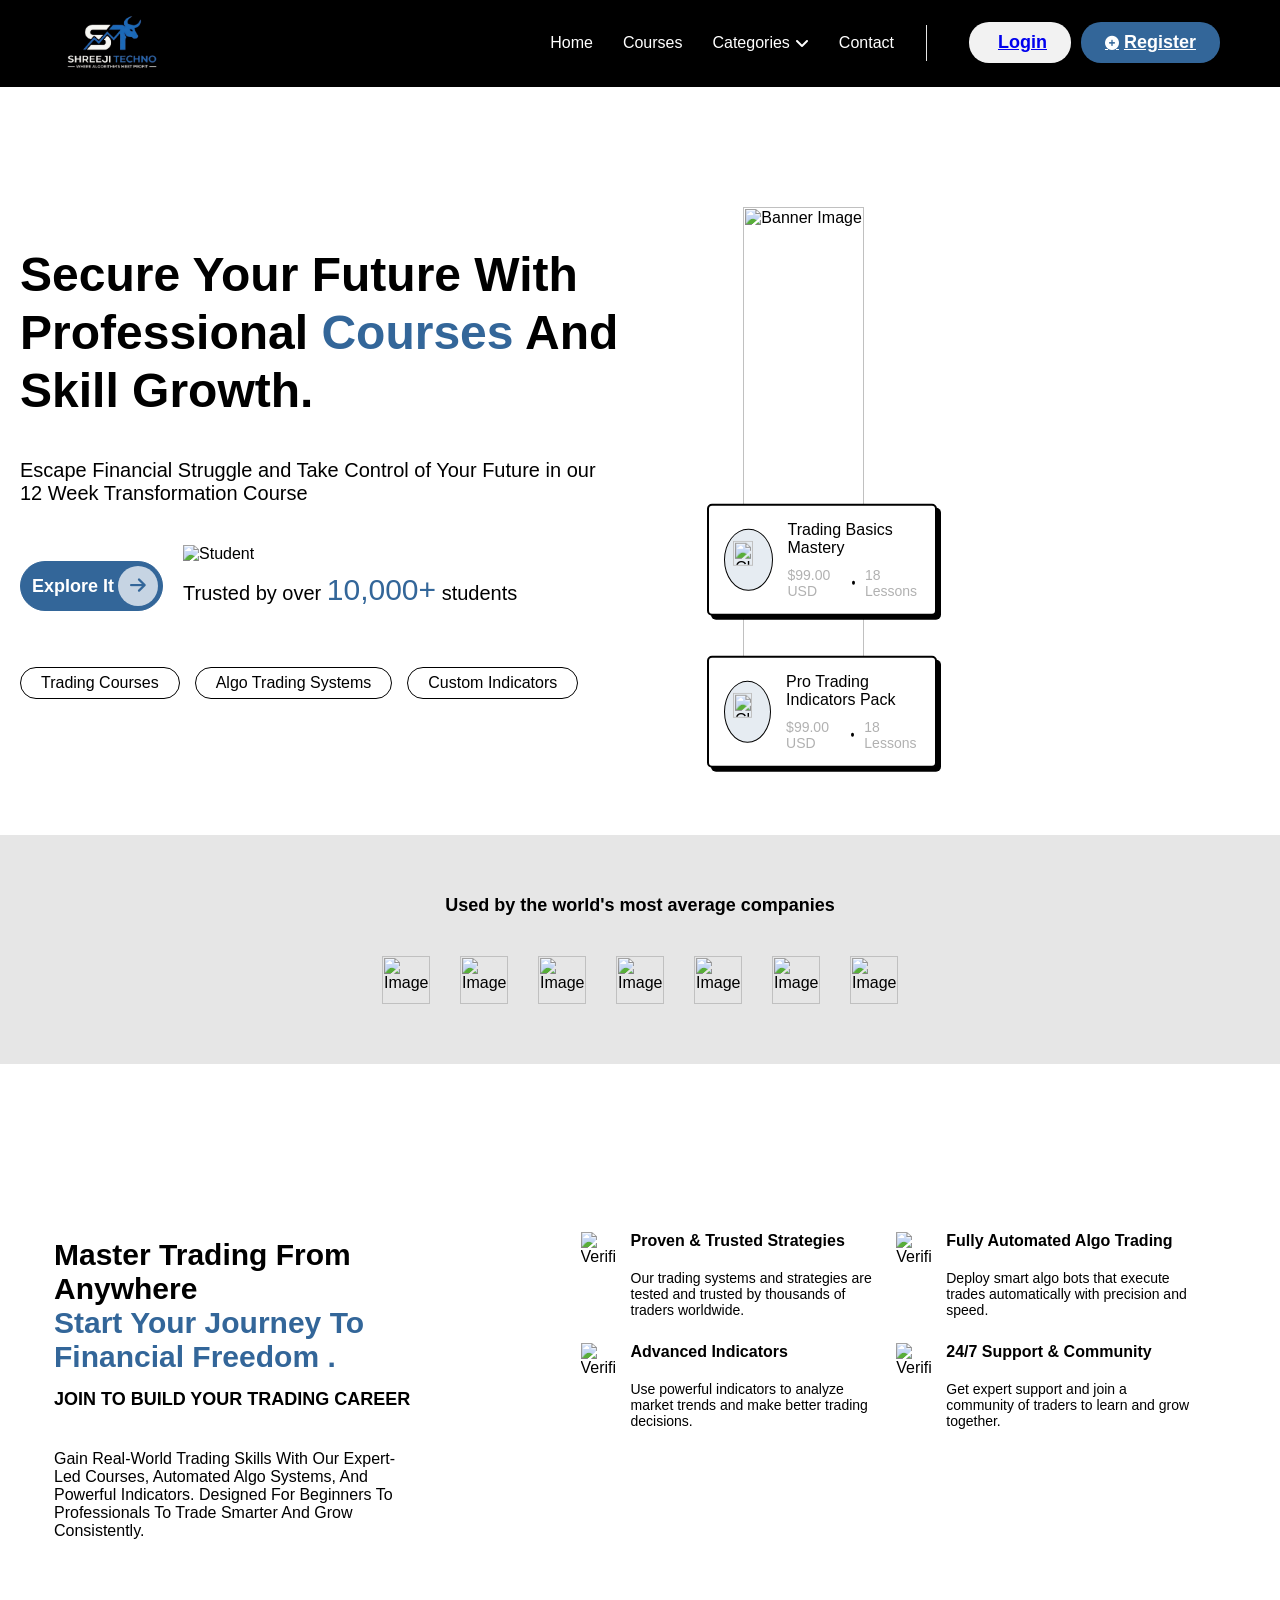
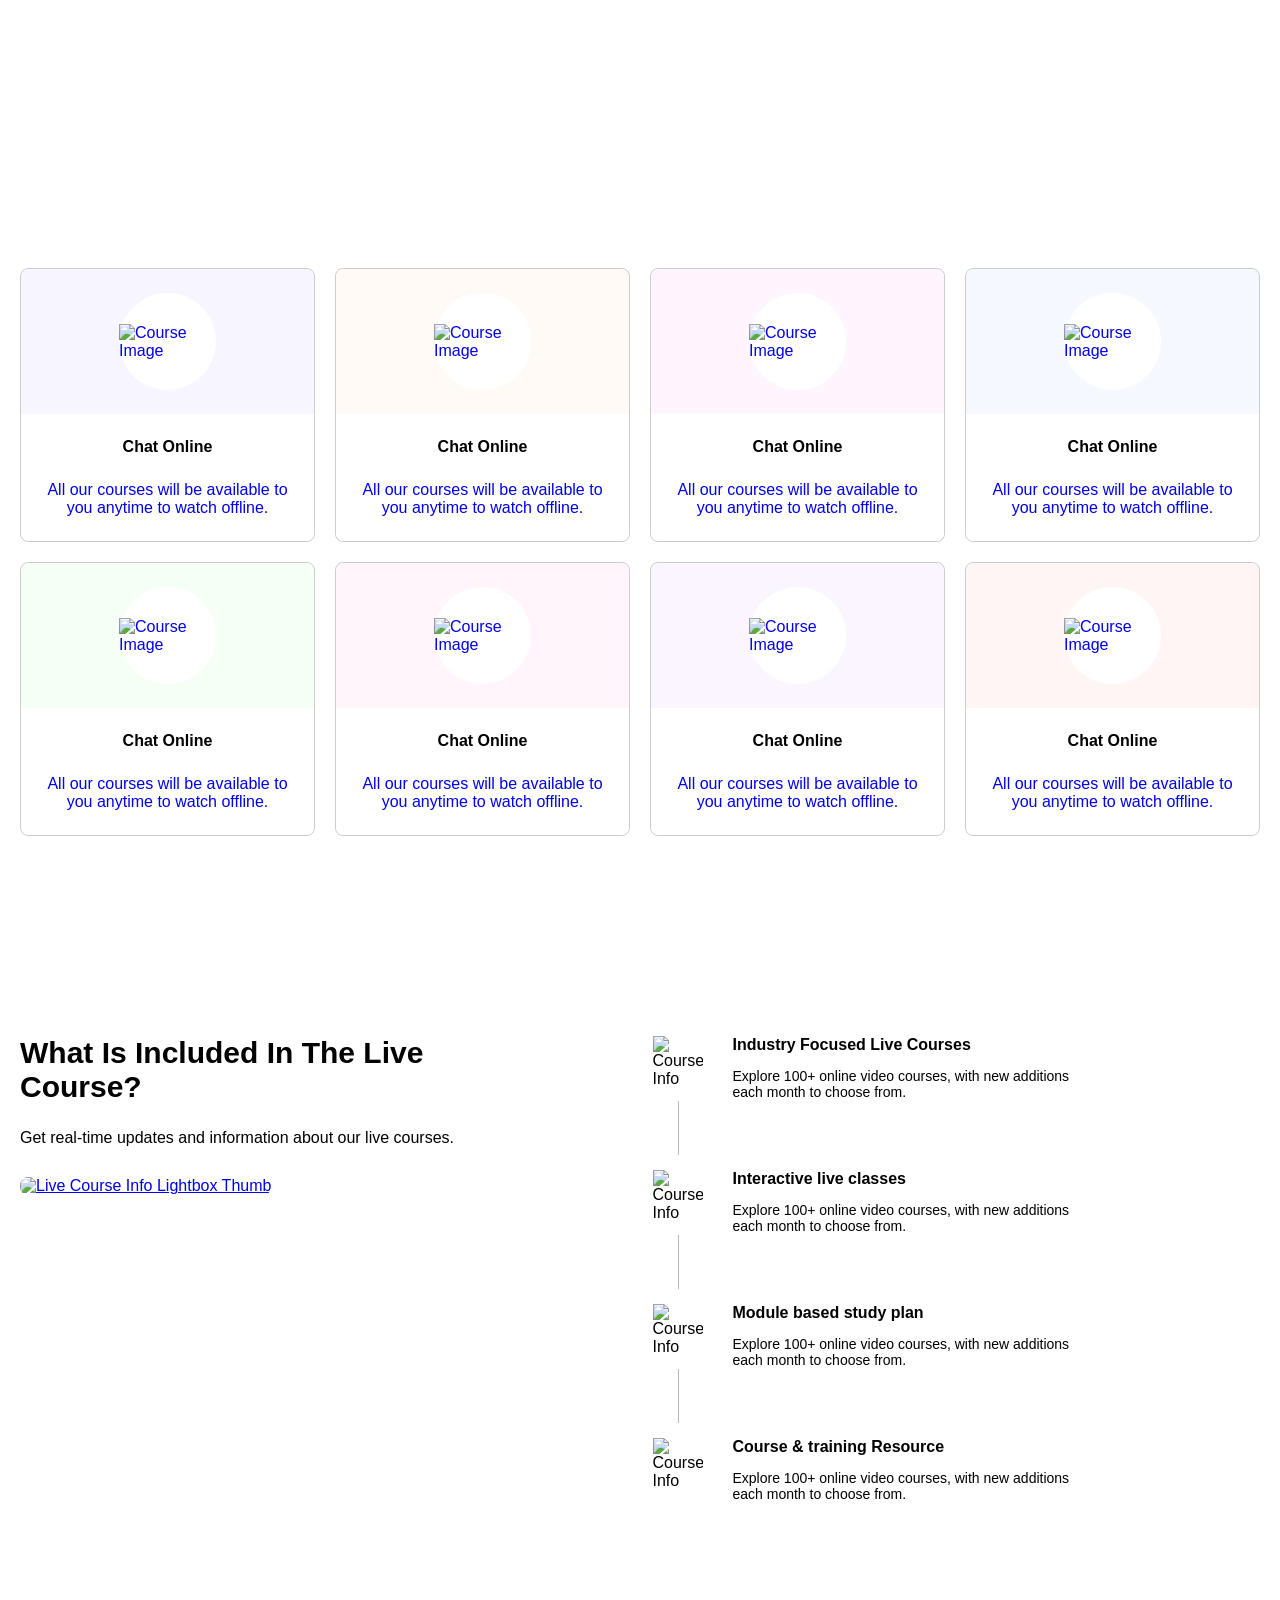
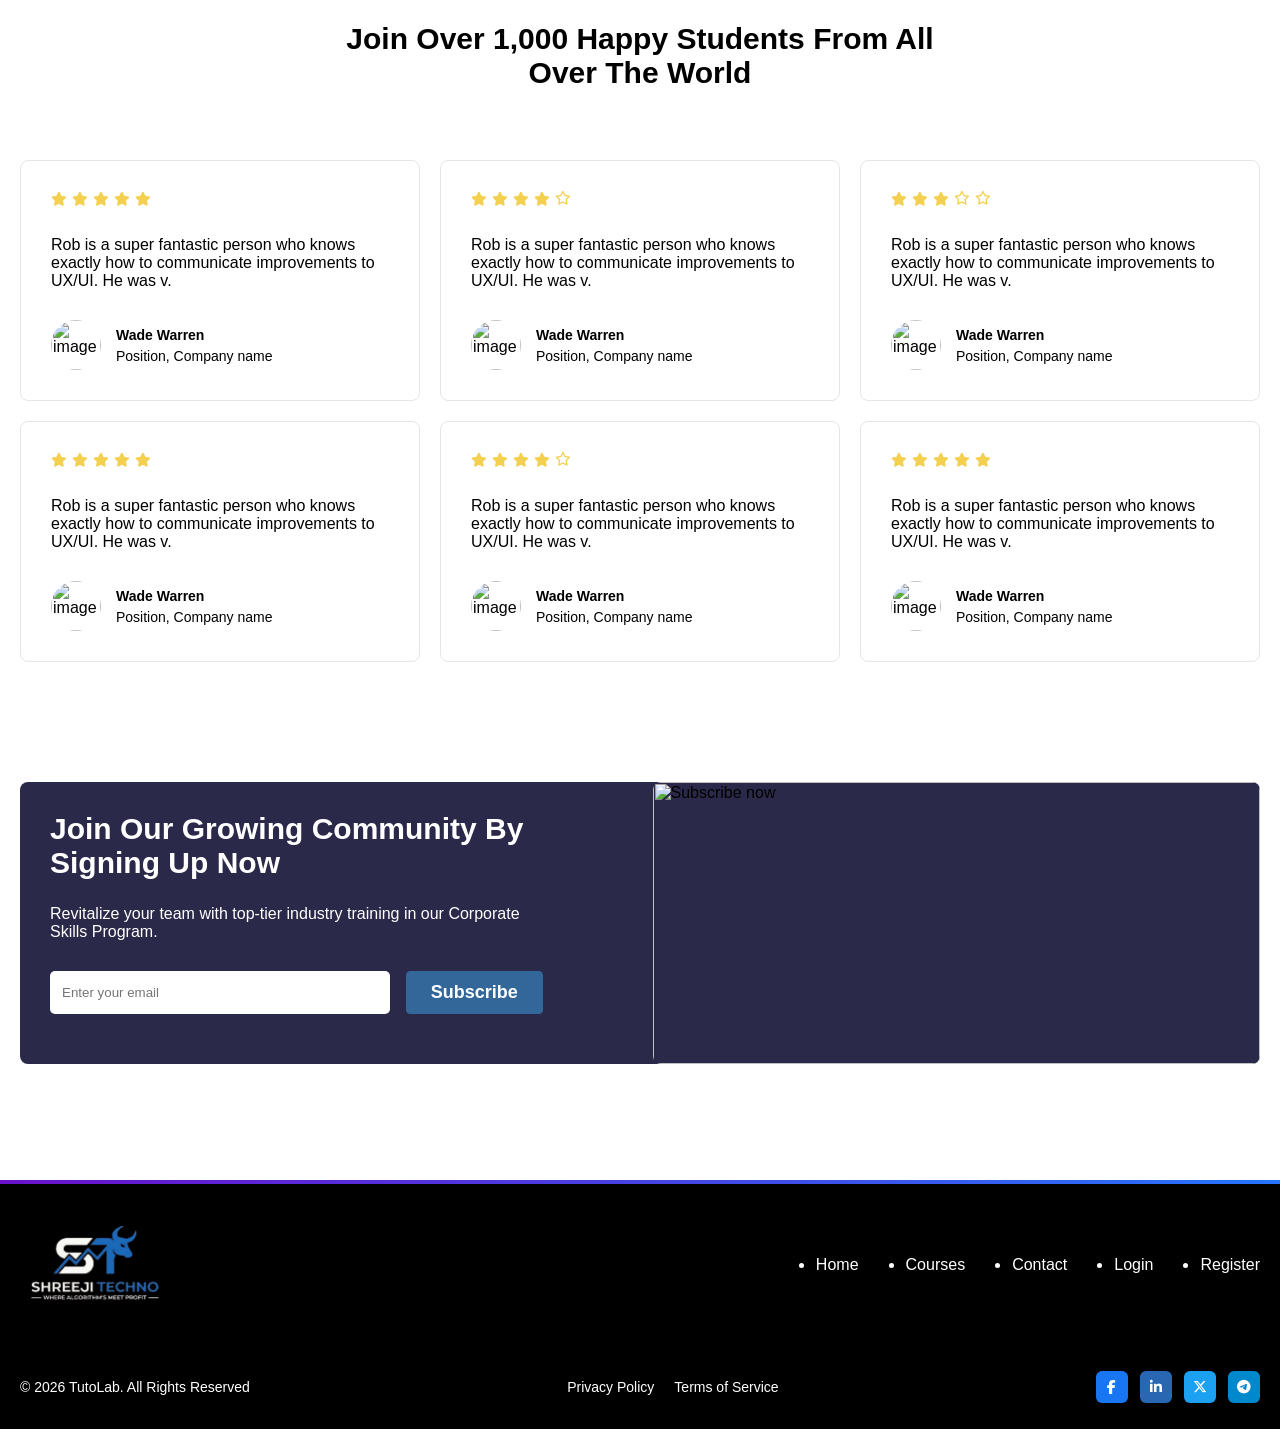
==== index.html @ 34ac6b25 "content add" ====
<html class="lang=" en" itemscope="" itemtype="http://schema.org/WebPage">

<head>
    <meta charset="utf-8">
    <meta name="viewport" content="width=device-width, initial-scale=1">
    <title>Trending Name</title>
    <link rel="stylesheet" href="assets/css/style.css">
    <script src="https://cdn.jsdelivr.net/npm/bootstrap@5.3.0/dist/js/bootstrap.bundle.min.js"></script>
    <link rel="stylesheet" href="https://cdnjs.cloudflare.com/ajax/libs/font-awesome/6.5.0/css/all.min.css">

</head>

<body>

    <header>
        <div class="custom--container">
            <nav class="navbar">
                <a class="navbar-brand" href="index.html">
                    <img src="Images/shree_logo.png" alt="Logo">
                </a>
                <button class="navbar-toggler collapsed" type="button" onclick="toggleDrawer()">
                    <i class="fa fa-bars"></i>
                </button>
                <div class="header-navbar-collapse">
                    <ul class="menu">
                        <li class="nav-item"><a class="nav-link" href="index.html">Home</a></li>
                        <li class="nav-item"><a class="nav-link" href="courses.html">Courses</a></li>
                        <li class="nav-item dropdown">
                            <a class="nav-link dropdown-toggle" href="javascript:void(0)" role="button"
                                aria-expanded="false">Categories<i class="fa fa-angle-down rotate-icon"></i></a>
                            <ul class="dropdown-menu">
                                <li><a class="dropdown-item" href="#">Algo System</a></li>
                                <li><a class="dropdown-item" href="#">Techno Indicator</a></li>
                            </ul>
                        </li>
                        <li class="nav-item"><a class="nav-link" href="contact.html">Contact</a></li>
                    </ul>
                    <div class="auth-buttons">
                        <a class="login" href="login.html"><i class="	fa fa-user-o"></i>Login</a>
                        <a class="register" href="register.html"><i class="fa fa-plus-circle"></i>Register</a>
                    </div>
                </div>

            </nav>
        </div>
        <div class="mobile-drawer" id="mobileDrawer">
            <div class="drawer-content">
                <button class="close-btn" onclick="toggleDrawer()">✕</button>

                <div class="mobile-menu">
                    <div class="mobile-item"><a href="#">Home</a></div>
                    <div class="mobile-item"><a href="#">Courses</a></div>

                    <!-- <div class="mobile-item has-dropdown">
                        <a href="#">Categories<span class="icon">+</span></a>
                        <ul class="sub-menu">
                            <li><a href="#">Subcategory 1</a></li>
                            <li><a href="#">Subcategory 2</a></li>
                        </ul>
                    </div> -->

                    <div class="auth-buttons" bis_skin_checked="1">
                        <a class="login"><i class="	fa fa-user-o"></i>Login</a>
                        <a class="register"><i class="fa fa-plus-circle"></i>Register</a>
                    </div>
                </div>
            </div>
        </div>
    </header>
    <main class="main-wrapper">
        <section class="banner">
            <div class="custom--container" bis_skin_checked="1">
                <div class="banner-div" bis_skin_checked="1">
                    <div class="banner-first-div" bis_skin_checked="1">
                        <h1 class="banner-title dynamicColor" data-color_word="[6]">Secure Your Future With Professional
                            <span class="text--base">Courses</span> And Skill Growth.
                        </h1>

                        <p class="banner-subtitle">Escape Financial Struggle and Take Control of Your Future in our 12
                            Week Transformation Course</p>

                        <div class="banner-inner" bis_skin_checked="1">
                            <a class="btn--rounded banner-btn-join" href="courses">
                                <span class="text"> Explore It </span>
                                <span class="icon"><i class="fa fa-arrow-right"></i></span>
                            </a>

                            <div class="banner-info" bis_skin_checked="1">
                                <div class="banner-info-student-images" bis_skin_checked="1">
                                    <img src="https://script.viserlab.com/tutolab/assets/images/frontend/banner/64eb1bc305f331693129667.jpg"
                                        alt="Student">
                                </div>

                                <p class="banner-info-text dynamicColor" data-color_word="[4]">Trusted by over <span
                                        class="text--base">10,000+</span> students</p>
                            </div>
                        </div>

                        <ul class="banner-keywords">
                            <li class="banner-keywords-item">
                                <a class="banner-keywords-link"
                                    href="https://script.viserlab.com/tutolab/category/business-marketing/2">Trading
                                    Courses</a>
                            </li>
                            <li class="banner-keywords-item">
                                <a class="banner-keywords-link"
                                    href="https://script.viserlab.com/tutolab/category/cloud-computing/4">Algo Trading
                                    Systems</a>
                            </li>
                            <li class="banner-keywords-item">
                                <a class="banner-keywords-link"
                                    href="https://script.viserlab.com/tutolab/category/artificial-intelligence/6">Custom
                                    Indicators</a>
                            </li>
                        </ul>
                    </div>
                    <div class="banner-second-div" bis_skin_checked="1">
                        <img class="banner-img"
                            src="https://script.viserlab.com/tutolab/assets/images/frontend/banner/64ddc05e52c111692254302.jpg"
                            alt="Banner Image">

                        <div class="banner-floating-cards" bis_skin_checked="1">
                            <div class="floating-card" bis_skin_checked="1">
                                <div class="floating-card-icon" bis_skin_checked="1">
                                    <img src="https://script.viserlab.com/tutolab/assets/images/frontend/banner/64ddc05eae6fd1692254302.png"
                                        alt="Close Tag">
                                </div>
                                <div class="floating-card-content" bis_skin_checked="1">
                                    <h6 class="floating-card-title">Trading Basics Mastery</h6>
                                    <ul class="floating-card-info">
                                        <li class="floating-card-info-item">
                                            <span>$99.00 USD</span>
                                        </li>
                                        <li class="floating-card-info-item">
                                            <span>18 Lessons</span>
                                        </li>
                                    </ul>
                                </div>
                            </div>

                            <div class="floating-card" bis_skin_checked="1">
                                <div class="floating-card-icon" bis_skin_checked="1">
                                    <img src="https://script.viserlab.com/tutolab/assets/images/frontend/banner/64ddc05eb15c61692254302.png"
                                        alt="Close Tag">
                                </div>
                                <div class="floating-card-content" bis_skin_checked="1">
                                    <h6 class="floating-card-title">Pro Trading Indicators Pack</h6>

                                    <ul class="floating-card-info">
                                        <li class="floating-card-info-item">
                                            <span>$99.00 USD</span>
                                        </li>
                                        <li class="floating-card-info-item">
                                            <span>18 Lessons</span>
                                        </li>
                                    </ul>
                                </div>
                            </div>





                        </div>
                    </div>
                </div>
            </div>
        </section>
    </main>
    <section class="used-by">
        <div class="custom--container" bis_skin_checked="1">
            <h6 class="used-by-title">Used by the world's most average companies</h6>
            <div class="used-by-logos" bis_skin_checked="1">
                <img src="https://script.viserlab.com/tutolab/assets/images/frontend/sponsor/64f5973eec9d81693816638.png"
                    alt="Image">
                <img src="https://script.viserlab.com/tutolab/assets/images/frontend/sponsor/64f5974712bc71693816647.png"
                    alt="Image">
                <img src="https://script.viserlab.com/tutolab/assets/images/frontend/sponsor/64f59873af7761693816947.png"
                    alt="Image">
                <img src="https://script.viserlab.com/tutolab/assets/images/frontend/sponsor/64f58e5dc7f821693814365.png"
                    alt="Image">
                <img src="https://script.viserlab.com/tutolab/assets/images/frontend/sponsor/64f597aa07ffa1693816746.png"
                    alt="Image">
                <img src="https://script.viserlab.com/tutolab/assets/images/frontend/sponsor/64f597f343cc91693816819.png"
                    alt="Image">
                <img src="https://script.viserlab.com/tutolab/assets/images/frontend/sponsor/64f5987ac7ab31693816954.png"
                    alt="Image">
            </div>
        </div>
    </section>
    <section class="why-join py-120">
        <div class="custom--container" bis_skin_checked="1">
            <div class="row g-4 why-join-content-row" bis_skin_checked="1">
                <div class="col-lg-5 col-xxl-6" bis_skin_checked="1">
                    <div class="why-join-content" bis_skin_checked="1">
                        <h3 class="why-join-title dynamicColor" data-color_word="[6]">Master Trading From Anywhere
                            <span class="text--base">Start Your Journey to Financial Freedom
                                .</span>
                        </h3>

                        <span class="why-join-subtitle">
                            JOIN TO BUILD YOUR TRADING CAREER </span>

                        <p class="why-join-description">
              Gain real-world trading skills with our expert-led courses, automated algo systems, and
               powerful indicators. Designed for beginners to professionals to trade smarter and grow consistently.
                        </p>
                    </div>
                </div>

                <div class="col-lg-7 col-xxl-6" bis_skin_checked="1">
                    <div class="row g-4 why-join-reason-row" bis_skin_checked="1">
                        <div class="col-sm-6" bis_skin_checked="1">
                            <div class="why-join-reason" bis_skin_checked="1">
                                <img class="why-join-reason-icon"
                                    src="https://script.viserlab.com/tutolab/assets/images/frontend/choose_us/64ddcb936d1971692257171.png"
                                    alt="Verified Badge">

                                <div class="why-join-reason-content" bis_skin_checked="1">
                                    <h6 class="why-join-reason-title">
                                        Proven & Trusted Strategies
                                    </h6>

                                    <p class="why-join-reason-description">
                                        Our trading systems and strategies are tested and trusted by thousands of traders worldwide.
                                    </p>
                                </div>
                            </div>
                        </div>
                        <div class="col-sm-6" bis_skin_checked="1">
                            <div class="why-join-reason" bis_skin_checked="1">
                                <img class="why-join-reason-icon"
                                    src="https://script.viserlab.com/tutolab/assets/images/frontend/choose_us/64ddcba0e65d41692257184.png"
                                    alt="Verified Badge">

                                <div class="why-join-reason-content" bis_skin_checked="1">
                                    <h6 class="why-join-reason-title">
                                        Fully Automated Algo Trading
                                    </h6>

                                    <p class="why-join-reason-description">
                                        Deploy smart algo bots that execute trades automatically with precision and speed.
                                    </p>
                                </div>
                            </div>
                        </div>
                        <div class="col-sm-6" bis_skin_checked="1">
                            <div class="why-join-reason" bis_skin_checked="1">
                                <img class="why-join-reason-icon"
                                    src="https://script.viserlab.com/tutolab/assets/images/frontend/choose_us/64ddcbb1791481692257201.png"
                                    alt="Verified Badge">

                                <div class="why-join-reason-content" bis_skin_checked="1">
                                    <h6 class="why-join-reason-title">
                                        Advanced Indicators
                                    </h6>

                                    <p class="why-join-reason-description">
                                        Use powerful indicators to analyze market trends and make better trading decisions.
                                    </p>
                                </div>
                            </div>
                        </div>
                        <div class="col-sm-6" bis_skin_checked="1">
                            <div class="why-join-reason" bis_skin_checked="1">
                                <img class="why-join-reason-icon"
                                    src="https://script.viserlab.com/tutolab/assets/images/frontend/choose_us/64ddcbc1214491692257217.png"
                                    alt="Verified Badge">

                                <div class="why-join-reason-content" bis_skin_checked="1">
                                    <h6 class="why-join-reason-title">
                                        24/7 Support & Community
                                    </h6>

                                    <p class="why-join-reason-description">
                                        Get expert support and join a community of traders to learn and grow together.
                                    </p>
                                </div>
                            </div>
                        </div>
                    </div>
                </div>
            </div>
        </div>
    </section>
    <section class="courses">
        <div class="custom--container">
            <h3 class="courses-title">An Extensive Range Of Courses</h3>
            <p class="courses-description">Explore 100+ Online Video Courses, With New Additions Each Month To Choose
                From.</p>
            <div class="courses-grid">
                <div class="course-card courses-card--1" bis_skin_checked="1">
                    <a href="#" class="course-card-link" bis_skin_checked="1">
                        <div class="courses-card-header">
                            <div class="courses-card-icon">
                                <img class="course-card-img"
                                    src="https://script.viserlab.com/tutolab/assets/images/category/64e44ea9468ab1692683945.png"
                                    alt="Course Image">
                            </div>

                        </div>

                        <div class="courses-card-body" bis_skin_checked="1">
                            <h6 class="course-card-title">Chat Online</h6>
                            <p class="course-card-description">All our courses will be available to you anytime to
                                watch offline.</p>
                        </div>

                    </a>
                </div>
                <div class="course-card courses-card--2" bis_skin_checked="1">
                    <a href="#" class="course-card-link" bis_skin_checked="1">
                        <div class="courses-card-header">
                            <div class="courses-card-icon">
                                <img class="course-card-img"
                                    src="https://script.viserlab.com/tutolab/assets/images/category/64e44f1d9fb1d1692684061.png"
                                    alt="Course Image">
                            </div>

                        </div>

                        <div class="courses-card-body" bis_skin_checked="1">
                            <h6 class="course-card-title">Chat Online</h6>
                            <p class="course-card-description">All our courses will be available to you anytime to
                                watch offline.</p>
                        </div>

                    </a>
                </div>
                <div class="course-card courses-card--3" bis_skin_checked="1">
                    <a href="#" class="course-card-link" bis_skin_checked="1">
                        <div class="courses-card-header">
                            <div class="courses-card-icon">
                                <img class="course-card-img"
                                    src="https://script.viserlab.com/tutolab/assets/images/category/64e44f34115a21692684084.png"
                                    alt="Course Image">
                            </div>

                        </div>

                        <div class="courses-card-body" bis_skin_checked="1">
                            <h6 class="course-card-title">Chat Online</h6>
                            <p class="course-card-description">All our courses will be available to you anytime to
                                watch offline.</p>
                        </div>

                    </a>
                </div>
                <div class="course-card courses-card--4" bis_skin_checked="1">
                    <a href="#" class="course-card-link" bis_skin_checked="1">
                        <div class="courses-card-header">
                            <div class="courses-card-icon">
                                <img class="course-card-img"
                                    src="https://script.viserlab.com/tutolab/assets/images/category/64e44f485b90c1692684104.png"
                                    alt="Course Image">
                            </div>

                        </div>

                        <div class="courses-card-body" bis_skin_checked="1">
                            <h6 class="course-card-title">Chat Online</h6>
                            <p class="course-card-description">All our courses will be available to you anytime to
                                watch offline.</p>
                        </div>

                    </a>
                </div>
                <div class="course-card courses-card--5" bis_skin_checked="1">
                    <a href="#" class="course-card-link" bis_skin_checked="1">
                        <div class="courses-card-header">
                            <div class="courses-card-icon">
                                <img class="course-card-img"
                                    src="https://script.viserlab.com/tutolab/assets/images/category/64e44f5d2c3f41692684125.png"
                                    alt="Course Image">
                            </div>

                        </div>

                        <div class="courses-card-body" bis_skin_checked="1">
                            <h6 class="course-card-title">Chat Online</h6>
                            <p class="course-card-description">All our courses will be available to you anytime to
                                watch offline.</p>
                        </div>

                    </a>
                </div>
                <div class="course-card courses-card--6" bis_skin_checked="1">
                    <a href="#" class="course-card-link" bis_skin_checked="1">
                        <div class="courses-card-header">
                            <div class="courses-card-icon">
                                <img class="course-card-img"
                                    src="https://script.viserlab.com/tutolab/assets/images/category/64e44f738028b1692684147.png"
                                    alt="Course Image">
                            </div>

                        </div>

                        <div class="courses-card-body" bis_skin_checked="1">
                            <h6 class="course-card-title">Chat Online</h6>
                            <p class="course-card-description">All our courses will be available to you anytime to
                                watch offline.</p>
                        </div>

                    </a>
                </div>
                <div class="course-card courses-card--7" bis_skin_checked="1">
                    <a href="#" class="course-card-link" bis_skin_checked="1">
                        <div class="courses-card-header">
                            <div class="courses-card-icon">
                                <img class="course-card-img"
                                    src="https://script.viserlab.com/tutolab/assets/images/category/64e44f9313db01692684179.png"
                                    alt="Course Image">
                            </div>

                        </div>

                        <div class="courses-card-body" bis_skin_checked="1">
                            <h6 class="course-card-title">Chat Online</h6>
                            <p class="course-card-description">All our courses will be available to you anytime to
                                watch offline.</p>
                        </div>

                    </a>
                </div>
                <div class="course-card courses-card--8" bis_skin_checked="1">
                    <a href="#" class="course-card-link" bis_skin_checked="1">
                        <div class="courses-card-header">
                            <div class="courses-card-icon">
                                <img class="course-card-img"
                                    src="https://script.viserlab.com/tutolab/assets/images/category/64e44fbe76d6b1692684222.png"
                                    alt="Course Image">
                            </div>

                        </div>

                        <div class="courses-card-body" bis_skin_checked="1">
                            <h6 class="course-card-title">Chat Online</h6>
                            <p class="course-card-description">All our courses will be available to you anytime to
                                watch offline.</p>
                        </div>

                    </a>
                </div>

            </div>
        </div>
    </section>
    <section class="live-course-info">
        <div class="custom--container">
            <div class="live-course-info-row">
                <div class="live-course-info-row-one">
                    <div class="live-course-info-content">
                        <h3 class="live-course-info-title">What Is Included In The Live Course?</h3>
                        <p class="live-course-info-description">Get real-time updates and information about our live
                            courses.</p>
                        <a class="live-course-info-lightbox" href="https://www.youtube.com/watch?v=WOb4cj7izpE">
                            <img src="https://script.viserlab.com/tutolab/assets/images/frontend/course_info/64dddd5b1d8401692261723.jpg"
                                alt="Live Course Info Lightbox Thumb">
                        </a>
                    </div>
                </div>
                <div class="live-course-info-row-two">
                    <ul class="live-course-info-keypoints">
                        <li class="live-course-info-keypoints-item">
                            <div class="live-course-info-keypoints-icon" bis_skin_checked="1">
                                <img src="https://script.viserlab.com/tutolab/assets/images/frontend/course_info/64dddd81479301692261761.png"
                                    alt="Course Info">
                            </div>

                            <div class="live-course-info-keypoints-content" bis_skin_checked="1">
                                <h6 class="live-course-info-keypoints-title">
                                    Industry Focused Live Courses
                                </h6>

                                <p class="live-course-info-keypoints-description">
                                    Explore 100+ online video courses, with new additions each month to choose from.
                                </p>
                            </div>
                        </li>
                        <li class="live-course-info-keypoints-item">
                            <div class="live-course-info-keypoints-icon" bis_skin_checked="1">
                                <img src="https://script.viserlab.com/tutolab/assets/images/frontend/course_info/64dddd8b607e91692261771.png"
                                    alt="Course Info">
                            </div>

                            <div class="live-course-info-keypoints-content" bis_skin_checked="1">
                                <h6 class="live-course-info-keypoints-title">
                                    Interactive live classes
                                </h6>

                                <p class="live-course-info-keypoints-description">
                                    Explore 100+ online video courses, with new additions each month to choose from.
                                </p>

                            </div>
                        </li>
                        <li class="live-course-info-keypoints-item">
                            <div class="live-course-info-keypoints-icon" bis_skin_checked="1">
                                <img src="https://script.viserlab.com/tutolab/assets/images/frontend/course_info/64dddd99d07d71692261785.png"
                                    alt="Course Info">
                            </div>

                            <div class="live-course-info-keypoints-content" bis_skin_checked="1">
                                <h6 class="live-course-info-keypoints-title">
                                    Module based study plan
                                </h6>

                                <p class="live-course-info-keypoints-description">
                                    Explore 100+ online video courses, with new additions each month to choose from.
                                </p>
                            </div>
                        </li>
                        <li class="live-course-info-keypoints-item">
                            <div class="live-course-info-keypoints-icon" bis_skin_checked="1">
                                <img src="https://script.viserlab.com/tutolab/assets/images/frontend/course_info/64dddda6d86421692261798.png"
                                    alt="Course Info">
                            </div>

                            <div class="live-course-info-keypoints-content" bis_skin_checked="1">
                                <h6 class="live-course-info-keypoints-title">
                                    Course &amp; training Resource
                                </h6>

                                <p class="live-course-info-keypoints-description">
                                    Explore 100+ online video courses, with new additions each month to choose from.
                                </p>
                            </div>
                        </li>
                    </ul>
                </div>
            </div>
        </div>
    </section>

    <section class="student-reviews">
        <div class="custom--container">
            <h3 class="student-reviews-title">Join Over 1,000 Happy Students From All Over The World</h3>
            <div class="student-reciews-row">
                <div class="student-reviews-card" bis_skin_checked="1">
                    <div class="review-card">
                        <div class="review-card-ratings" bis_skin_checked="1">
                            <span class="review-card-star review-card-star-full"></span><span
                                class="review-card-star review-card-star-full"></span><span
                                class="review-card-star review-card-star-full"></span><span
                                class="review-card-star review-card-star-full"></span><span
                                class="review-card-star review-card-star-full"></span>
                        </div>
                        <p class="review-card-text">Rob is a super fantastic person who knows exactly how to
                            communicate improvements to UX/UI. He was v.</p>
                        <div class="review-card-student" bis_skin_checked="1">
                            <img class="review-card-student-avatar"
                                src="https://script.viserlab.com/tutolab/assets/images/frontend/testimonial/64f044160661e1693467670.jpg"
                                alt="image">

                            <div class="review-card-student-info" bis_skin_checked="1">
                                <strong class="review-card-student-name">Wade Warren</strong>

                                <span class="review-card-student-position">Position, Company name</span>
                            </div>
                        </div>
                    </div>
                </div>
                <div class="student-reviews-card" bis_skin_checked="1">
                    <div class="review-card">
                        <div class="review-card-ratings" bis_skin_checked="1">
                            <span class="review-card-star review-card-star-full"></span><span
                                class="review-card-star review-card-star-full"></span><span
                                class="review-card-star review-card-star-full"></span><span
                                class="review-card-star review-card-star-full"></span><span
                                class="review-card-star "></span>
                        </div>
                        <p class="review-card-text">Rob is a super fantastic person who knows exactly how to
                            communicate improvements to UX/UI. He was v.</p>
                        <div class="review-card-student" bis_skin_checked="1">
                            <img class="review-card-student-avatar"
                                src="https://script.viserlab.com/tutolab/assets/images/frontend/testimonial/64f044160661e1693467670.jpg"
                                alt="image">

                            <div class="review-card-student-info" bis_skin_checked="1">
                                <strong class="review-card-student-name">Wade Warren</strong>

                                <span class="review-card-student-position">Position, Company name</span>
                            </div>
                        </div>
                    </div>
                </div>
                <div class="student-reviews-card" bis_skin_checked="1">
                    <div class="review-card">
                        <div class="review-card-ratings" bis_skin_checked="1">
                            <span class="review-card-star review-card-star-full"></span><span
                                class="review-card-star review-card-star-full"></span><span
                                class="review-card-star review-card-star-full"></span><span
                                class="review-card-star"></span><span class="review-card-star"></span>
                        </div>
                        <p class="review-card-text">Rob is a super fantastic person who knows exactly how to
                            communicate improvements to UX/UI. He was v.</p>
                        <div class="review-card-student" bis_skin_checked="1">
                            <img class="review-card-student-avatar"
                                src="https://script.viserlab.com/tutolab/assets/images/frontend/testimonial/64f044160661e1693467670.jpg"
                                alt="image">

                            <div class="review-card-student-info" bis_skin_checked="1">
                                <strong class="review-card-student-name">Wade Warren</strong>

                                <span class="review-card-student-position">Position, Company name</span>
                            </div>
                        </div>
                    </div>
                </div>
                <div class="student-reviews-card" bis_skin_checked="1">
                    <div class="review-card">
                        <div class="review-card-ratings" bis_skin_checked="1">
                            <span class="review-card-star review-card-star-full"></span><span
                                class="review-card-star review-card-star-full"></span><span
                                class="review-card-star review-card-star-full"></span><span
                                class="review-card-star review-card-star-full"></span><span
                                class="review-card-star review-card-star-full"></span>
                        </div>
                        <p class="review-card-text">Rob is a super fantastic person who knows exactly how to
                            communicate improvements to UX/UI. He was v.</p>
                        <div class="review-card-student" bis_skin_checked="1">
                            <img class="review-card-student-avatar"
                                src="https://script.viserlab.com/tutolab/assets/images/frontend/testimonial/64f044160661e1693467670.jpg"
                                alt="image">

                            <div class="review-card-student-info" bis_skin_checked="1">
                                <strong class="review-card-student-name">Wade Warren</strong>

                                <span class="review-card-student-position">Position, Company name</span>
                            </div>
                        </div>
                    </div>
                </div>
                <div class="student-reviews-card" bis_skin_checked="1">
                    <div class="review-card">
                        <div class="review-card-ratings" bis_skin_checked="1">
                            <span class="review-card-star review-card-star-full"></span><span
                                class="review-card-star review-card-star-full"></span><span
                                class="review-card-star review-card-star-full"></span><span
                                class="review-card-star review-card-star-full"></span><span
                                class="review-card-star"></span>
                        </div>
                        <p class="review-card-text">Rob is a super fantastic person who knows exactly how to
                            communicate improvements to UX/UI. He was v.</p>
                        <div class="review-card-student" bis_skin_checked="1">
                            <img class="review-card-student-avatar"
                                src="https://script.viserlab.com/tutolab/assets/images/frontend/testimonial/64f044160661e1693467670.jpg"
                                alt="image">

                            <div class="review-card-student-info" bis_skin_checked="1">
                                <strong class="review-card-student-name">Wade Warren</strong>

                                <span class="review-card-student-position">Position, Company name</span>
                            </div>
                        </div>
                    </div>
                </div>
                <div class="student-reviews-card" bis_skin_checked="1">
                    <div class="review-card">
                        <div class="review-card-ratings" bis_skin_checked="1">
                            <span class="review-card-star review-card-star-full"></span><span
                                class="review-card-star review-card-star-full"></span><span
                                class="review-card-star review-card-star-full"></span><span
                                class="review-card-star review-card-star-full"></span><span
                                class="review-card-star review-card-star-full"></span>
                        </div>
                        <p class="review-card-text">Rob is a super fantastic person who knows exactly how to
                            communicate improvements to UX/UI. He was v.</p>
                        <div class="review-card-student" bis_skin_checked="1">
                            <img class="review-card-student-avatar"
                                src="https://script.viserlab.com/tutolab/assets/images/frontend/testimonial/64f044160661e1693467670.jpg"
                                alt="image">

                            <div class="review-card-student-info" bis_skin_checked="1">
                                <strong class="review-card-student-name">Wade Warren</strong>

                                <span class="review-card-student-position">Position, Company name</span>
                            </div>
                        </div>
                    </div>
                </div>
            </div>
        </div>
    </section>

    <section class="subscribe-now">
        <div class="custom--container">
            <div class="subscribe-now-row" bis_skin_checked="1">
                <div class="subscribe-now-col" bis_skin_checked="1">
                    <div class="subscribe-now-content" bis_skin_checked="1">
                        <h3 class="subscribe-now-title">Join Our Growing Community By Signing Up Now</h3>

                        <p class="subscribe-now-description">Revitalize your team with top-tier industry training in
                            our Corporate Skills Program.</p>

                        <form class="subscribe-now-form" id="subscribe">
                            <input type="hidden" name="_token" value="ujsbzSqiODwCcSYU8vKe4lnGOfAgrrC4KlaDmdGC"
                                autocomplete="off"> <input class="subscribe-now-form-input" type="email" name="email"
                                id="email" placeholder="Enter your email" required="">
                            <button class="subscribe-now-form-btn btn btn--base" type="submit">Subscribe</button>
                        </form>
                    </div>
                </div>

                <div class="subscribe-now-col" bis_skin_checked="1">
                    <img class="subscribe-now-thumb"
                        src="https://script.viserlab.com/tutolab/assets/images/frontend/subscribe/64e9a43f431e81693033535.jpg"
                        alt="Subscribe now">
                </div>
            </div>
        </div>

    </section>
    <footer class="footer">
        <div class="custom--container">
            <div class="footer-top">
                <div class="footer-logo">
                    <div class="logo-text">
                        <a href="index.html">
                            <img src="Images/shree_logo.png" alt="Logo">
                        </a>
                    </div>
                </div>

                <nav class="footer-nav">
                    <ul>
                        <li><a class="footer-menu-link" href="index.html">Home</a></li>
                        <li><a class="footer-menu-link" href="courses.html">Courses</a></li>
                        <li><a class="footer-menu-link" href="contact.html">Contact</a></li>
                        <li><a class="footer-menu-link" href="#">Login</a></li>
                        <li><a class="footer-menu-link" href="#">Register</a></li>
                    </ul>
                </nav>


            </div>

            <hr class="footer-divider">

            <div class="footer-bottom">
                <div class="footer-copyright">
                    <p>&copy; 2026 <a href="#">TutoLab</a>. All Rights Reserved</p>
                </div>

                <div class="footer-links">
                    <a href="#">Privacy Policy</a>
                    <a href="#">Terms of Service</a>
                </div>

                <div class="social-icons">
                    <a href="#" class="social-icon fb"><i class="fab fa-facebook-f"></i></a>
                    <a href="#" class="social-icon li"><i class="fab fa-linkedin-in"></i></a>
                    <a href="#" class="social-icon tw"><i class="fab fa-x-twitter"></i></a>
                    <a href="#" class="social-icon tg"><i class="fab fa-telegram-plane"></i></a>
                </div>
            </div>
        </div>
    </footer>

    <!-- Back to Top Button -->
    <button id="backToTop" class="back-to-top">
        <i class="fas fa-chevron-up"></i>
    </button>
</body>
<script>
    function toggleDrawer() {
        document.getElementById("mobileDrawer").classList.toggle("active");
    }
</script>
<script>
    document.querySelectorAll(".mobile-item.has-dropdown > a").forEach(item => {
        item.addEventListener("click", function (e) {
            e.preventDefault();

            let parent = this.parentElement;
            let icon = this.querySelector(".icon");

            parent.classList.toggle("active");

            // icon change + / -
            if (parent.classList.contains("active")) {
                icon.innerHTML = "−";
            } else {
                icon.innerHTML = "+";
            }
        });
    });
</script>
<script>
    document.addEventListener('DOMContentLoaded', function () {
        // Language Dropdown Toggle
        const langBtn = document.getElementById('langBtn');
        const langDropdown = document.getElementById('langDropdown');

        langBtn.addEventListener('click', function (e) {
            e.stopPropagation();
            const isVisible = langDropdown.style.display === 'flex';
            langDropdown.style.display = isVisible ? 'none' : 'flex';
        });

        // Close dropdown when clicking outside
        document.addEventListener('click', function () {
            langDropdown.style.display = 'none';
        });

        // Back to Top Button Logic
        const backToTopBtn = document.getElementById('backToTop');

        window.addEventListener('scroll', function () {
            if (window.pageYOffset > 300) {
                backToTopBtn.style.display = 'flex';
            } else {
                backToTopBtn.style.display = 'none';
            }
        });

        backToTopBtn.addEventListener('click', function () {
            window.scrollTo({
                top: 0,
                behavior: 'smooth'
            });
        });
    });
</script>

</html>
---- assets/css/style.css ----
body {
    margin: 0;
    font-family: Arial, sans-serif;
}

/* -------- header-css ------------- */
.navbar {
    display: flex;
    justify-content: space-between;
    align-items: center;
    padding: 15px 40px;
}
.nav-link {
  position: relative;
  text-decoration: none;
}

.nav-link::after {
  content: "";
  position: absolute;
  left: 0;
  bottom: -4px;
  width: 0;
  height: 2px;
  background-color: #336699;
  transition: width 0.3s ease;
}

.nav-link:hover::after {
  width: 100%;
}
.navbar-toggler i {
    color: white;
}

.logo h2 {
    margin: 0;
    color: #5a5af5;
}

.logo p {
    margin: 0;
    font-size: 12px;
    color: gray;
}

.menu {
    list-style: none;
    display: flex;
    gap: 30px;
    flex-direction: row;
    align-items: center !important;
    margin-left: auto !important;
}

.menu a {
    text-decoration: none;
    color: white;
    font-weight: 500;
    white-space: nowrap;
}

.auth-buttons a {
    padding: 10px 24px;
    border-radius: 20px;
    border: none;
    margin-left: 10px;
    cursor: pointer;
    font-weight: 700;
    font-size: 18px;
    display: inline-flex;
    align-items: center;
    justify-content: center;
    gap: 5px;
}

.auth-buttons {
    display: flex;
    align-items: center;
    justify-content: center;
}

.login {
    background-color: #f2f2f2;
}

.register {
    background-color: #336699;
    color: white;
}

.auth-buttons a i {
    font-size: 14px;
}

.custom--container {
    max-width: 1392px;
    margin-left: auto;
    margin-right: auto;
    padding-left: 20px;
    padding-right: 20px;
}

header {
    border-bottom: 1px solid #00000021;
    background: black;
    position: sticky;
    top: 0;
    z-index: 1111;
}

.auth-buttons::before {
    content: "";
    width: 1px;
    height: 36px;
    display: inline-block;
    margin: 0 32px;
    background-color: #e6e6e6;
}

.header-navbar-collapse {
    display: flex !important;
    flex-basis: auto;
    flex-grow: 1;
    align-items: center;
}

button.navbar-toggler {
    display: none;
}

.navbar-brand img {
    max-width: 100px;
}

.nav-item.dropdown:hover .dropdown-menu {
    display: block;
    margin-top: 0;
}

.nav-item.dropdown {
    position: relative;
}

.nav-item .dropdown-menu {
    display: block;
    opacity: 0;
    visibility: hidden;
    transform: translateY(-10px);
    transition: all 0.3s ease;
    margin-top: 0;
    pointer-events: none;
}

/* Hover par open */
.nav-item.dropdown:hover .dropdown-menu {
    opacity: 1;
    visibility: visible;
    pointer-events: auto;
    position: absolute;
    list-style: none;
    top: 267% !important;
    transform: scaleY(1);
    transform-origin: top center;
    transition: 0.3s;
    background: white;
    padding: 0;
    list-style: none;
    min-width: 190px;
    padding: 10px 0;
    border: 1px solid #cccccc;
    z-index: 111;
}

.dropdown-menu {
    border-radius: 5px;
    box-shadow: 0 10px 25px rgba(0, 0, 0, 0.1);
    position: absolute;
    list-style: none;
}

.dropdown-menu li {
    border-bottom: 1px solid #00000033;
    padding: 8px 20px;
}

.dropdown-menu li:last-child {
    border-bottom: none !important;
}

.rotate-icon {
    transition: transform 0.3s ease;
}
a.dropdown-item {
    color: black;
}

.nav-item:hover .rotate-icon {
    transform: rotate(180deg);
}

a.nav-link.dropdown-toggle {
    display: inline-flex;
    align-items: center;
    justify-content: center;
    gap: 5px;
}

.dropdown-toggle i {
    display: inline-block;
}

button.navbar-toggler.collapsed {
    background: transparent;
    border: 0;
    height: 15px;
    font-size: 25px;
}

/* ------------- mobile drawer -------------- */

/* Drawer hidden by default */
.mobile-drawer {
    position: fixed;
    top: 0;
    left: -125%;
    width: 350px;
    height: 100%;
    background: #fff;
    transition: all 0.3s ease;
    z-index: 9999;
    box-shadow: 2px 0 10px rgba(0, 0, 0, 0.1);
}

/* Active state */
.mobile-drawer.active {
    left: 0;
}

.drawer-content {
    padding: 20px;
}

.close-btn {
    font-size: 16px;
    background: none;
    border: none;
    cursor: pointer;
    padding: 0;
}

/* Submenu */
.sub-menu {
    display: none;
    padding-left: 15px;
}

.has-dropdown.active .sub-menu {
    display: block;
}

/* ONLY below 990px */
@media (max-width: 990px) {
    .header-navbar-collapse {
        display: none !important;
    }

    button.navbar-toggler {
        display: contents;
    }

    .navbar {
        padding: 15px 20px;
    }

    .drawer-content ul.menu {
        display: block;
        padding: 0;
    }

    .mobile-drawer li {
        padding: 12px 0;
    }

    ul.sub-menu {
        list-style: none;
        padding: 0;
    }

    .mobile-item {
        padding: 15px 0;
        border-bottom: 1px solid #0000002b;
    }

    .mobile-item a {
        color: black;
        font-size: 14px;
        text-decoration: none;
        display: flex;
        justify-content: space-between;
        align-items: center;
    }

    /* submenu hidden */
    .sub-menu {
        max-height: 0;
        overflow: hidden;
        transition: max-height 0.4s ease;
    }

    /* open state */
    .mobile-item.active .sub-menu {
        max-height: 200px;
        /* adjust if more items */
    }



    .mobile-item .icon {
        font-size: 18px;
        transition: transform 0.3s ease;
    }

    /* rotate effect */
    .mobile-item.active .icon {
        transform: rotate(180deg);
    }

    .drawer-content .auth-buttons::before {
        padding: 20px;
        content: none;
    }

    .drawer-content .auth-buttons {
        display: flex;
        align-items: start;
        justify-content: start;
        position: absolute;
        bottom: 0;
        margin-bottom: 50px;
    }

    .auth-buttons a {
        margin-left: 0;
    }
}

@media (max-width: 375px) {
    .mobile-drawer {
        width: 300px;
    }
}



/* ----------- main wrapper ------- */

section.banner {
    padding-top: 120px;
    padding-bottom: 120px;
}

.banner-div {
    display: flex;
    flex-wrap: wrap;
}

.banner-first-div {
    flex: 0 0 auto;
    width: 58.33333333%;
}

.banner-title {
    max-width: 85%;
    font-size: 3rem;
    font-weight: 700;
    line-height: 120%;
    margin-bottom: 40px;
    text-transform: capitalize;
}

span.text--base {
    color: #336699;
}

p.banner-subtitle {
    max-width: 80%;
    font-size: 1.25rem;
    font-weight: 400;
    margin-bottom: 40px;
}

.banner-inner {
    display: flex;
    align-items: center;
    gap: 20px;
}

.banner-btn-join {
    text-transform: capitalize;
    background: #336699;
    border: 1px solid #336699;
    border-radius: 999px;
    font-size: 1.125rem;
    font-weight: 600;
    display: inline-flex;
    justify-content: center;
    align-items: center;
    color: white;
    text-decoration: none;
    gap: 4px;
    padding: 1px 1px 1px 11px;
    border-style: solid;
    transition: 0.2s ease-in-out;
    white-space: nowrap;
}

.banner-btn-join .icon {
    width: 40px;
    height: 40px;
    display: inline-flex;
    justify-content: center;
    align-items: center;
    color: #336699;
    background-color: #c6d4e3;
    border-radius: 50%;
    margin: 3px 3px 3px 0px;
}

.banner-info-text {
    font-size: 1.25rem;
    font-weight: 400;
    margin-top: 10px;
}

.banner-info-text span {
    font-size: 1.875rem;
    font-weight: 500;
}

.banner-keywords {
    display: flex;
    flex-wrap: wrap;
    margin-top: 40px;
    gap: 15px;
    padding: 0px;
    list-style: none;
}

a.banner-keywords-link {
    font-weight: 400;
    display: inline-block;
    color: black;
    background-color: transparent;
    padding: 6px 20px;
    border: 1.5px solid black;
    border-radius: 999px;
    text-decoration: none;
}

.banner-second-div {
    display: flex !important;
    position: relative !important;
    flex-direction: column !important;
    justify-content: center !important;
}

img.banner-img {
    width: 100%;
    height: auto;
    object-fit: cover;
    object-position: center center;
}

.banner-floating-cards {
    width: 130%;
    position: absolute;
    left: -30%;
    bottom: 0px;
    transform: translateY(20%);
    display: flex;
    flex-direction: column;
    gap: 40px 0px;
}

.banner-floating-cards .floating-card:first-child {
    margin: 0px auto 0px 0px;
}

.banner-floating-cards .floating-card {
    display: flex;
    align-items: center;
    background-color: white;
    box-shadow: 4px 4px 0px black;
    border-radius: 5px;
    border: 2px solid black;
    padding: 15px;
    box-sizing: border-box;
}

.banner-floating-cards .floating-card-icon {
    width: 60px;
    height: 60px;
    display: flex;
    justify-content: center;
    align-items: center;
    background-color: #e6ecf2;
    border-radius: 50%;
    border: 1.5px solid black;
}

.banner-floating-cards .floating-card-icon img {
    width: 65%;
    height: 65%;
}

.banner-floating-cards .floating-card-content {
    margin-left: 15px;
}

.banner-floating-cards .floating-card-title {
    font-weight: 500;
    color: black;
    padding: 0;
    margin: 0;
    font-size: 16px;
}

.banner-floating-cards .floating-card-info {
    display: flex;
    padding: 0;
    margin: 10px 0 0 0;
}

.banner-floating-cards .floating-card-info-item {
    font-size: 14px;
    display: flex;
    align-items: center;
    font-weight: 300;
    color: #0000004f;
}

.banner-floating-cards .floating-card:last-child {
    margin: 0px 0px 0px auto;
}

.banner-floating-cards .floating-card-info-item:not(:last-child)::after {
    content: "";
    display: inline-block;
    width: 4px;
    height: 4px;
    border-radius: 50%;
    background-color: #000000;
    margin: 0 10px;
}

@media (max-width: 1248px) {
    .banner-first-div {
        width: 53%;
    }

    section.banner {
        padding-top: 80px;
        padding-bottom: 80px;
    }

    .banner-floating-cards .floating-card-icon {
        width: 50px;
        height: 50px;
    }

    .banner-title {
        font-size: 40px;
    }

    p.banner-subtitle {
        font-size: 18px;
    }

    .banner-btn-join .icon {
        width: 30px;
        height: 30px;
    }

    .banner-info-text {
        font-size: 18px;
    }

    .banner-info-text span {
        font-size: 25px;
    }

    .banner-floating-cards .floating-card:first-child {
        margin: 0px auto 0px 80px;
    }

    img.banner-img {
        width: 95%;
    }

    .banner-floating-cards .floating-card:first-child {
        margin: 0px auto 0px 65px;
    }
}

@media (max-width: 1157px) {
    .banner-first-div {
        width: 50%;
    }

    .banner-floating-cards .floating-card:first-child {
        margin: 0px auto 0px 102px;
    }

    .banner-inner {
        display: flex;
        align-items: start;
        gap: 20px;
        flex-direction: column-reverse;
    }

    .banner-floating-cards {
        bottom: 100px;
    }
}

@media (max-width: 1044px) {
    .banner-first-div {
        width: 48%;
    }

    .banner-floating-cards .floating-card:first-child {
        margin: 0px auto 0px 50px;
    }

    img.banner-img {
        width: 95%;
    }

    .banner-title {
        font-size: 35px;
    }

    section.banner {
        padding-top: 60px;
        padding-bottom: 60px;
    }

    .banner-keywords {
        margin-top: 20px;
    }
}

@media (max-width: 1005px) {
    .banner-second-div {
        width: 50%;
    }

    .banner-first-div {
        width: 50%;
    }

    .banner-title {
        font-size: 26px;
        margin: 0;
    }

    p.banner-subtitle {
        font-size: 16px;
    }

    .banner-floating-cards .floating-card-icon {
        width: 40px;
        height: 40px;
    }

    .banner-floating-cards .floating-card-title {
        font-size: 14px;
    }

    .banner-floating-cards .floating-card-info-item {
        font-size: 12px;
    }

    .banner-info-text span {
        font-size: 20px;
    }

    .banner-floating-cards .floating-card {
        padding: 10px;
    }

    p.banner-subtitle {
        margin-bottom: 15px;
    }

}

@media (max-width: 768px) {
    .banner-first-div {
        width: 100%;
    }

    .banner-floating-cards {
        width: 100%;
        left: -25px;
    }

    .banner-second-div {
        width: 100%;
    }

    img.banner-img {
        width: 100%;
    }
}

@media (max-width: 600px) {
    .banner-floating-cards {
        width: 105%;
        left: -39px;
    }

    .banner-floating-cards {
        bottom: 34px;
    }

    .banner-floating-cards .floating-card-content {
        margin-left: 10px;
    }

    .banner-floating-cards .floating-card-info {
        margin: 3px 0 0 0;
    }
}

@media (max-width: 426px) {

    .banner-floating-cards .floating-card {
        padding: 7px;
    }

    section.banner {
        padding-top: 40px;
        padding-bottom: 40px;
    }

    a.banner-keywords-link {
        font-size: 15px;
    }
}



/* ------------ used-by ----- */
.used-by {
    width: 100%;
    background-color: #e6e6e6;
    padding-top: 60px;
    padding-bottom: 60px;
}

.used-by-title {
    font-weight: 600;
    text-align: center;
    margin: 0;
    font-size: 18px;
    margin-bottom: 40px;
}

.used-by-logos {
    display: flex;
    flex-wrap: wrap;
    justify-content: space-between;
}

.used-by-logos img {
    max-width: 200px;
    height: 48px;
    object-fit: cover;
}

@media screen and (max-width: 1399px) {
    .used-by-logos {
        justify-content: center;
        gap: 30px;
    }
}


/* ----- why-join ----- */

.why-join {
    padding-top: 120px;
    padding-bottom: 120px;
}

.row {
    display: flex;
    flex-wrap: wrap;
    margin-top: 24px;
    margin-right: 24px;
    margin-left: 34px;
}

@media (min-width: 992px) {
    .col-lg-5 {
        flex: 0 0 auto;
        width: 41.66666667%;
    }
}

@media (min-width: 992px) {
    .col-lg-7 {
        flex: 0 0 auto;
        width: 58.33333333%;
    }
}

@media screen and (max-width: 1399px) {
    .why-join-content {
        max-width: 100%;
    }
}

.why-join-content {
    max-width: 73%;
}

.why-join-title {
    text-transform: capitalize;
    margin-bottom: 15px;
    font-size: 30px;
}

.why-join-title span {
    color: #336699;
}
span.why-join-subtitle {
    font-weight: 600;
    font-size: 18px;
}

p.why-join-description {
    font-size: 16px;
    font-weight: 400;
    text-transform: capitalize;
    margin: 0;
    margin-top: 40px;
}



@media (min-width: 576px) {
    .col-sm-6 {
        flex: 0 0 auto;
        width: 50%;
    }
}

.why-join-reason {
    display: flex;
    margin-bottom: 25px;
    align-items: flex-start;
}

.why-join-reason-icon {
    max-width: 35px;
    max-height: 35px;
}

.why-join-reason-content {
    margin-left: 15px;
}

.why-join-reason-title {
    font-weight: 600;
    text-transform: capitalize;
    margin: 0;
    margin-bottom: 20px;
}

h6 {
    font-size: 16px;
}

.why-join-reason-description {
    max-width: 250px;
    font-size: 14px;
    margin: 0;
}
@media screen and (max-width: 1010px) {
    .why-join-content {
         max-width: 90%;
    }
}
@media screen and (max-width: 992px) {
    p.why-join-description {
        margin-top: 25px;
        margin-bottom: 25px;
    }
    .row.g-4.why-join-reason-row {
        margin: 0;
        margin-top: 20px;
    }
    section.why-join.py-120 {
        padding: 60px 0;
    }
    .why-join-content {
        max-width: 100%;
    }
    .why-join-title {
        margin-top: 0;
    }
    .why-join-content-row {
        margin: 0;
    }
}
@media (max-width: 426px){
    section.why-join.py-120 {
        padding: 40px 0;
    }
}
/* ------ fotter ---- */

.footer {
    background-color: black;
    padding: 40px 0 20px 0;
    position: relative;
    color: white;
}

.footer-top {
    display: flex;
    flex-wrap: wrap;
    align-items: center;
    justify-content: space-between;
    gap: 20px;
}

/* Logo Section */
.footer-logo {
    display: flex;
    align-items: center;
    gap: 12px;
}

.logo-icon {
    background-color: var(--primary-color);
    color: #fff;
    width: 40px;
    height: 40px;
    border-radius: 8px;
    display: flex;
    align-items: center;
    justify-content: center;
    font-size: 20px;
}

.logo-text h2 {
    font-size: 24px;
    color: var(--primary-color);
    margin: 0;
}

.logo-text p {
    font-size: 12px;
    color: var(--muted-color);
}

/* Footer Navigation */
.footer-nav ul {
    list-style: none;
    display: flex;
    gap: 30px;
}

.footer-nav a {
    text-decoration: none;
    color: white;
    font-weight: 500;
    font-size: 16px;
    display: inline-flex;
    align-items: center;
}

.footer-nav a:hover {
    color: var(--primary-color);
}

/* Language Selector */
.language-selector {
    position: relative;
}

.lang-btn {
    display: flex;
    align-items: center;
    gap: 8px;
    background: transparent;
    border: none;
    cursor: pointer;
    font-size: 16px;
    color: var(--text-color);
    font-weight: 500;
}

.lang-btn img {
    width: 20px;
    height: auto;
}

.lang-dropdown {
    position: absolute;
    bottom: 100%;
    right: 0;
    background: #fff;
    box-shadow: 0 4px 15px rgba(0, 0, 0, 0.1);
    border-radius: 8px;
    display: none;
    flex-direction: column;
    min-width: 120px;
    margin-bottom: 10px;
    overflow: hidden;
}

.lang-dropdown a {
    padding: 10px 15px;
    text-decoration: none;
    color: var(--text-color);
    display: flex;
    align-items: center;
    gap: 10px;
    transition: var(--transition);
}

.lang-dropdown a:hover {
    background-color: var(--bg-light);
    color: var(--primary-color);
}

/* Footer Divider */
.footer-divider {
    border: none;
    border-top: 1px solid #000;
    margin: 30px 0;
}

/* Footer Bottom Section */
.footer-bottom {
    display: flex;
    justify-content: space-between;
    align-items: center;
    flex-wrap: wrap;
    gap: 20px;
}

.footer-copyright p {
    font-size: 14px;
    color: var(--muted-color);
}

.footer-copyright a {
    color: var(--primary-color);
    text-decoration: none;
}

.footer-links {
    display: flex;
    gap: 20px;
}

.footer-links a {
    font-size: 14px;
    color: var(--text-color);
    text-decoration: none;
    transition: var(--transition);
}

.footer-links a:hover {
    color: var(--primary-color);
}

/* Social Media Icons */
.social-icons {
    display: flex;
    gap: 12px;
}

.social-icon {
    width: 32px;
    height: 32px;
    background-color: var(--primary-color);
    color: #fff;
    border-radius: 6px;
    display: flex;
    align-items: center;
    justify-content: center;
    text-decoration: none;
    font-size: 14px;
    transition: var(--transition);
}

.social-icon:hover {
    transform: translateY(-3px);
    box-shadow: 0 4px 10px rgba(78, 68, 231, 0.3);
}

/* Back to Top Button */
.back-to-top {
    position: fixed;
    bottom: 30px;
    right: 30px;
    width: 45px;
    height: 45px;
    background-color: #2c5a9b;
    /* Color from image */
    color: #fff;
    border: none;
    border-radius: 4px;
    cursor: pointer;
    display: none;
    align-items: center;
    justify-content: center;
    font-size: 18px;
    transition: var(--transition);
    box-shadow: 0 4px 10px rgba(0, 0, 0, 0.1);
}

.back-to-top:hover {
    background-color: #23477a;
    transform: scale(1.05);
}

/* Responsive Styles */
@media (max-width: 992px) {
    .footer-top {
        gap: 30px;
    }

    .footer-nav ul {
        gap: 20px;
    }
}


@media (max-width: 768px) {
    .footer {
        padding: 40px 0 30px 0;
    }

    .footer-top {
        flex-direction: row;
        /* Logo and Language on same row */
        justify-content: space-between;
        align-items: center;
        flex-wrap: wrap;
        /* To allow nav links to wrap below */
        gap: 20px;
    }

    .footer-logo {
        flex-direction: row;
        justify-content: flex-start;
        text-align: left;
        width: auto;
    }

    .language-selector {
        width: auto;
        display: flex;
        justify-content: flex-end;
    }

    .footer-nav {
        width: 100%;
        /* Force nav to below logo/lang */
        order: 3;
    }

    .footer-nav ul {
        justify-content: flex-start;
        flex-direction: row;
        flex-wrap: nowrap;
        /* Prevent wrapping to next line */
        gap: 0 10px;
        /* Reduced gap to fit in one line */
        overflow-x: auto;
        /* Allow horizontal scroll if screen is too small */
        padding-bottom: 5px;
        /* Space for scrollbar if it appears */
        -ms-overflow-style: none;
        /* IE and Edge */
        scrollbar-width: none;
        /* Firefox */
    }

    /* Hide scrollbar for Chrome, Safari and Opera */
    .footer-nav ul::-webkit-scrollbar {
        display: none;
    }

    /* Add dot separator for nav items */
    .footer-nav ul li {
        display: flex;
        align-items: center;
        flex-shrink: 0;
        /* Prevent shrinking */
    }

    .footer-nav ul li a {
        font-size: 14px;
        /* Slightly smaller font to fit */
    }

    

    .footer-nav ul li:first-child::before {
        display: inline-block;
        /* Show for first item too as per image */
    }

    .footer-bottom {
        flex-direction: column;
        align-items: flex-start;
        text-align: left;
        gap: 20px;
    }

    .footer-copyright {
        width: 100%;
    }

    .footer-links {
        width: 100%;
        justify-content: flex-start;
        gap: 15px;
    }

    .social-icons {
        width: 100%;
        justify-content: center;
        margin-top: 10px;
    }
}

@media (max-width: 576px) {
    .logo-text h2 {
        font-size: 20px;
    }

    .logo-text p {
        font-size: 11px;
    }

    .footer-nav ul {
        gap: 5px 12px;
    }

    .footer-nav ul li::before {
        margin-right: 12px;
    }

    .back-to-top {
        bottom: 20px;
        right: 20px;
        width: 40px;
        height: 40px;
    }
}


a.social-icon.li {
    background: #2967b3;
}
a.social-icon.fb {
    background: #1876f2;
}
a.social-icon.tw {
    background: #1ca0f2;
}
a.social-icon.tg {
    background: #0088cc;
}
.footer::before {
    content: "";
    width: 100%;
    height: 4px;
    display: inline-block;
    position: absolute;
    top: -4px;
    background: linear-gradient(to right, #6a11cb, #2575fc);
}
.logo-text img {
    max-width: 173px;
    height: 80px;
    object-fit: cover;
}
.footer-menu-link::before {
    content: "";
    width: 5px;
    height: 5px;
    margin-right: 12px;
    border-radius: 50%;
    display: inline-block;
    background-color: white;
}


/* ------- courser css ------ */

section.courses {
    background-image: url(https://script.viserlab.com/tutolab/assets/templates/basic/images/thumbs/courses-bg.png);
    background-position: center;
    background-size: cover;
    background-repeat: no-repeat;
    padding-top: 80px;
    padding-bottom: 80px;
    color: white;
}

.courses-grid {
    display: grid;
    grid-template-columns: repeat(4, 1fr);
    gap: 20px;
}
.courses-card-icon {
    width: 97px;
    height: 97px;
    border-radius: 50%;
    display: flex;
    justify-content: center;
    align-items: center;
    background-color: hsl(0deg 0% 100%);
}

.courses-card-header {
    background-color: #afa1fd1a;
    padding: 24px;
    display: flex;
    justify-content: center;
    align-items: center;
}
.courses-card-body {
    height: 100%;
    padding: 24px;
    display: flex;
    flex-direction: column;
    justify-content: center;
    align-items: center;
    text-align: center;
}
a.course-card-link {
    width: 100%;
    height: 100%;
    display: inline-flex;
    flex-direction: column;
    border-radius: 8px;
    background-color: white;
    text-decoration: none;
}
h6.course-card-title {
    color: black;
    margin: 0;
    font-size: 16px;
    font-weight: 600;
    margin-bottom: 10px;
    text-decoration: none;
}
p.course-card-description {
    margin: 15px 0 0;
}
.courses-card--1 .courses-card-header {
    background-color: #afa1fd1a;
}
.courses-card--2 .courses-card-header {
    background-color: #fdcda11a;
}
.courses-card--3 .courses-card-header {
    background-color: #fda1f41a;
}
.courses-card--4 .courses-card-header {
    background-color: #a1b5fd1a;
}
.courses-card--5 .courses-card-header {
    background-color: #a1fdaa1a;
}
.courses-card--6 .courses-card-header {
    background-color: #fda1d31a;
}
.courses-card--8 .courses-card-header {
    background-color: #fda1a11a;
}
.courses-card--7 .courses-card-header {
    background-color: #d5a1fd1a;
}
h3.courses-title {
    font-size: 32px;
    text-align: center;
    margin: 0 0 20px 0;
}
p.courses-description {
    margin: 0 0 50px 0;
    text-align: center;
    font-size: 18px;
}
@media (max-width: 1024px) {
    .courses-grid {
        gap: 10px;
    }
    .courses-card-body {
        padding: 20px;
    }
    p.course-card-description {
        margin: 10px 0 0;
        font-size: 14px;
    }
}
@media (max-width: 769px) {
    .courses-grid {
        grid-template-columns: repeat(2, 1fr);
    }
}
@media (max-width: 426px) {
    .courses-grid {
        grid-template-columns: repeat(1, 1fr);
    }
}



/* ------------- live courses ------------ */
section.live-course-info {
    padding-bottom: 60px;
    padding-top: 120px;
}
.live-course-info-row {
    display: grid;
    grid-template-columns: repeat(2, 1fr);
    gap: 25px;
}
.live-course-info-content {
    max-width: 80%;
}
h3.live-course-info-title {
    font-size: 30px;
    text-transform: capitalize;
    margin-bottom: 25px;
    margin: 0;
    margin-bottom: 25px;
}
p.live-course-info-description {
    margin: 0;
    margin-bottom: 30px;
    font-size: 16px;
}
.live-course-info-lightbox img {
    border-radius: 8px;
}
/* .live-course-info-lightbox::before {
    content: "";
    width: 120px;
    height: 120px;
    border-radius: 50%;
    background-color: white
    ;
    background-image: url("https://script.viserlab.com/tutolab/assets/templates/basic/images/icons/play.png");
    background-position: center;
    background-size: 50%;
    background-repeat: no-repeat;
    display: inline-block;
    position: absolute;
    top: 50%;
    left: 50%;
    transform: translate(-50%, -50%);
} */
.live-course-info-lightbox {
    margin-top: 30px;
    position: relative;
    cursor: pointer;
}
.live-course-info-keypoints-item:not(:last-child) {
    margin-bottom: 15px;
    padding-bottom: 55px;
}
.live-course-info-keypoints-item {
    display: flex;
    align-items: start;
    gap: 0 30px;
    position: relative;
}
ul.live-course-info-keypoints {
    padding: 0;
    margin: 0;
    list-style: none;
}

.live-course-info-keypoints-item:not(:last-child)::after {
    content: "";
    width: 1px;
    height: calc(100% - 65px);
    display: inline-block;
    position: absolute;
    left: 25px;
    bottom: 0;
    background-color: #b5bac1;
}
.live-course-info-keypoints-icon {
    width: 50px;
    height: 50px;
    flex-shrink: 0;
}

img {
    max-width: 100%;
    height: auto;
}
.live-course-info-keypoints-content {
    max-width: 60%;
}
.live-course-info-keypoints-title {
    font-weight: 600;
    margin: 0;
    margin-bottom: 10px;
    font-size: 16px;
}
.live-course-info-keypoints-description {
    margin-bottom: 0px;
    font-size: 14px;
}

@media (max-width: 769px) {
    .live-course-info-row {
        grid-template-columns: repeat(1, 1fr);
        gap: 30px;
    }
    .live-course-info-content {
        max-width: 100%;
    }
}


/* ---- student-reviews ---- */
section.student-reviews {
    padding-top: 60px;
    padding-bottom: 60px;
}
.student-reviews-title {
    max-width: 50%;
    text-align: center;
    text-transform: capitalize;
    margin: 0 auto 70px auto;
    font-size: 30px;
}
.student-reciews-row {
    display: grid;
    grid-template-columns: repeat(3, 1fr);
    gap: 20px;
}
.review-card {
    display: flex;
    flex-direction: column;
    gap: 30px;
    padding: 30px;
    border-radius: 8px;
    border: 1px solid #e6e6e6;
}
.review-card-ratings {
    display: flex;
    gap: 5px;
}
span {
    display: inline-block;
}
.review-card-star::before {
    content: "\f005";
    font-family: "Font Awesome 5 Free";
    font-weight: 500;
    font-size: 14px;
    color: #f4d051;
}
.student-reviews .review-card-text {
    font-weight: 400;
    font-size: 16px;
    margin: 0;
}
.student-reviews .review-card-student {
    display: flex;
    align-items: center;
    gap: 15px;
}
.student-reviews .review-card-student-avatar {
    width: 50px;
    height: 50px;
    object-fit: cover;
    border-radius: 50%;
}
.student-reviews .review-card-student-info {
    display: flex;
    flex-direction: column;
}
.student-reviews .review-card-student-name {
    font-weight: 600;
    font-size: 14px;
}
.student-reviews .review-card-student-position {
    font-weight: 400;
    font-size: 14px;
    margin-top: 5px;
}
.review-card-star-full::before {
    font-weight: 900;
}

@media (max-width: 1025px) {
    .student-reciews-row {
        gap: 10px;
    }
    .student-reciews-row {
          grid-template-columns: repeat(2, 1fr);
    }
}
@media (max-width: 769px) {
     .student-reciews-row {
          grid-template-columns: repeat(1, 1fr);
    }
    
    .student-reviews-title {
        max-width: 80%;
            margin: 0 auto 50px auto;
    }
}
@media (max-width: 563px) {
    .student-reviews-title {
        max-width: 100%;
        margin: 0 auto 50px auto;
    }
}


/* -------- subscribe-now  ------- */

section.subscribe-now {
    padding-top: 60px;
    padding-bottom: 120px;
}
.subscribe-now-col:first-child {
    display: flex;
    justify-content: center;
    align-items: center;
}
.subscribe-now-content {
    padding: 30px;
}
.subscribe-now-title {
    text-transform: capitalize;
    margin: 0;
    margin-bottom: 25px;
    color: white;
    font-size: 30px;
}
.subscribe-now-description {
    max-width: 90%;
    font-weight: 400;
    color: white;
    margin: 0;
    margin-bottom: 30px;
    font-size: 16px;
}
.subscribe-now-form {
    width: 90%;
    display: flex;
    gap: 16px;
    margin-bottom: 20px;
}
.subscribe-now-form input {
    width: 100%;
    border: 2px solid transparent;
    border-radius: 5px;
    padding: 10px;
    background-color: white;
}
.btn {
    font-size: 1.125rem;
    color: white !important;
    font-weight: 600;
    display: inline-flex;
    justify-content: center;
    align-items: center;
    gap: 4px;
    padding: 10px 24px;
    border: 1px solid transparent;
    border-radius: 4px;
    transition: all 0.2s ease-in-out;
    white-space: nowrap;
}
[type=button]:not(:disabled), [type=reset]:not(:disabled), [type=submit]:not(:disabled), button:not(:disabled) {
    cursor: pointer;
}
.btn--base {
    color: white;
    border-color: #336699;
    background-color: #336699;
}
.subscribe-now-col {
    width: 50%;
}
.subscribe-now-thumb {
    width: 100%;
    border-top-left-radius: 8px;
    border-bottom-left-radius: 8px;
}
.subscribe-now-row {
    display: flex;
    gap: 25px;
    background-color: #2b2949;
    border-radius: 8px;
    overflow: hidden;
}

@media (max-width: 1024px) {
    .subscribe-now-col {
        width: 100%;
    }
    .subscribe-now-row {
        flex-direction: column-reverse;
    }
}
@media (max-width: 768px) {
    .subscribe-now-form {
        width: 100%;
    }
}
@media (max-width: 426px) {
    section.subscribe-now {
    padding-top: 40px;
        padding-bottom: 60px;
    }
    .subscribe-now-form {
        gap:5px;
    }
    .btn {
        padding: 10px 15px;
    }
}



/* ------------ contact banner ------- */

.contact-page section.banner {
    background: #f2f2f2;
    padding: 0;
}
.banner__content{
    padding-top: 60px;
    padding-bottom: 60px;
}
.contact-page .banner-div {
    display: flex;
    flex-wrap: wrap;
    display: flex;
    flex-wrap: wrap;
    align-items: center;
}
h2.banner__title.dynamicColor {
    margin: 0;
    margin-top: 20px;
    font-size: 43px;
}
p.banner__subtitle {
    font-size: 18px;
    letter-spacing: 1;
}
@media screen and (max-width: 1199px) {
    .contact-page .banner__img::after {
        height: 450px;
        top: 135px;
    }
}
@media screen and (max-width: 1199px) {
    .contact-page .banner__img::before {
        height: 460px;
        top: 100px;
    }
}
.contact-page .banner__img::before {
    position: absolute;
    content: "";
    width: 100%;
    height: 650px;
    border-radius: 100%;
    left: 0;
    top: 60px;
    background-color: #336699;
    z-index: -1;
    left: 50%;
    transform: translateX(-50%);
}
.contact-page .banner__img::after {
    position: absolute;
    content: "";
    width: 100%;
    height: 650px;
    border-radius: 100%;
    left: 50%;
    transform: translateX(-50%);
    top: 120px;
    background-color: #3b75b0;
    z-index: -1;
}
.contact-page .banner__img {
    margin-top: 21px;
    max-height: 395px;
    position: relative;
    z-index: 1;
    text-align: right;
    margin-left: auto;
}
.banner-fir-div, .banner-sec-div {
    width: 50%;
}
.contact-page .banner__img .thumb {
    max-height: inherit;
    width: auto;
    display: block;
    margin: 0 auto;
}
section.contact-section {
    padding-top: 120px;
    padding-bottom: 120px;
    z-index: 1111;
    position: relative;
    background: white;
}

.contact-div-row-first {
    display: grid;
    grid-template-columns: repeat(2, 1fr);
}
.contact-div-row-second {
    display: grid;
    grid-template-columns: repeat(2, 1fr);
}

.contact-page .contact-section .contact-form .form-group {
    margin-bottom: 24px;
}
.form--control {
    border-radius: 5px;
    font-weight: 400;
    outline: none;
    width: 100%;
    padding: 13px;
    background-color: transparent;
    border: 1px solid #00000038;
    color: black;
    line-height: 1;
    font-size: 18px;
}
.contact-page .address-card {
    display: flex;
    padding: 24px;
    border: 1px solid black;
    border-radius: 8px;
    margin-bottom: 24px;
    align-items: center;
}
.contact-page .address-card__icon {
    width: 86px;
    height: 78px;
    background-color: #3b75b0;
    color: white;
    font-size: 45px;
    border-radius: 8px;
    align-items: center;
    display: flex;
    justify-content: center;
}
h5.address-card__title {
    margin: 0;
    font-size: 20px;
    margin-bottom: 4px;
    text-transform: capitalize;
}
.contact-page .address-card {
    display: flex;
    padding: 24px;
       border: 1px solid #00000021;
    border-radius: 8px;
    margin-bottom: 24px;
    align-items: center;
}
.contact-page .address-card__title {
    font-size: 20px;
    margin-bottom: 4px;
    text-transform: capitalize;
}
.contact-page .address-card__desc {
    color: black;
    margin: 0;
    font-size: 16px;
    margin-bottom: 5px;
    max-width: 400px;
    letter-spacing: 1;
}
p.contact-section__desc {
    margin: 0;
    margin-bottom: 48px;
    font-size: 18px;
    letter-spacing: 1;
}
h4.contact-section__title {
    font-size: 32px;
    margin: 0;
    margin-bottom: 20px;
}
.contact-section-address {
    padding-left: 48px !important;
    padding-right: 24px;
}
a.address-card__link {
    color: #3b75b0;
    font-weight: 600;
}
.address-card__content {
    padding-left: 24px;
}
.rounded-pill {
    width: 100%;
    border-radius: 20px;
    margin-top: 20px;
}
.address-card__icon i {
    width: 86px;
    height: 78px;
    align-items: center;
    display: flex;
    justify-content: center;
}
@media (max-width: 1025px) {
    .contact-page .address-card {
        padding: 15px;
    }
    .contact-section-address {
        padding-right: 0;
    }
    .address-card__content {
        padding-left: 15px;
    }
}
@media (max-width: 768px) {
    .contact-div-row-second {
        grid-template-columns: repeat(1, 1fr);
    }
    .contact-section-address {
        padding-left: 0 !important;
        margin-top: 15px;
    }
    .contact-div-row-first {
        grid-template-columns: repeat(1, 1fr);
    }
    .banner-fir-div, .banner-sec-div {  
        width: 100%;
    }
    .banner__content {
        padding-bottom: 0;
    }
    section.contact-section {
        padding-top: 60px;
        padding-bottom: 60px;
    }
}


/* ------ course page style ------ */

.course-banner-row {
    display: flex;
    align-items: center;
}
.course-banner-first, course-banner-second {
    width: 50%;
}
.course-banner-row .banner__content {
    padding-top: 100px;
    padding-bottom: 100px;
}
h4.banner__title.text-white {
    color: white;
    margin: 0;
    text-transform: capitalize;
    font-size: 32px;
    display: flex;
    align-items: center;
    gap: 10px;
}
.banner__title span.icon {
    margin-right: 10px;
    margin-bottom: 5px;
}
.course-banner-first p.banner__subtitle {
    font-size: 18px;
    letter-spacing: 1;
    color: white;
    max-width: 500px;
}
.course-banner-second {
    display: flex !important;
}
.live-video {
    display: flex !important;
    gap: 25px;
}
.live-video__frame {
    width: 303px;
    height: 211px;
    border-radius: 8px;
    border: 1px solid white;
    overflow: hidden;
    padding: 10px;
    position: relative;
}
.live-video__frame  video {
    display: inline-block;
    border-radius: 8px;
    height: 100%;
    width: 100%;
    object-fit: cover;
}
.live-video__frame.frame-2 {
    margin-top: 32px !important;
}
.course-banner-first p.banner__subtitle {
    font-size: 18px;
    letter-spacing: 1;
    color: white;
    max-width: 500px;
}
section.course-div {
    padding-top: 60px;
    padding-bottom: 60px;
}
h5.courses-type-title {
    font-size: 20px;
}
.course-card {
    overflow: hidden;
    border-radius: 8px;
    border: 1px solid #00000033;
    padding-top: 0;
    margin-top: 0;
    text-decoration: none;
}
.course-card-thumb {
    width: 100%;
    height: 215px;
    object-fit: cover;
}
.course-card-badge {    
    position: absolute;
    top: 16px;
    left: 16px;
    text-transform: uppercase;
    color: white;
    font-weight: 500;
    display: inline-flex;
    justify-content: center;
    align-items: center;
    padding: 0px 8px;
    background-color: hsl(var(--danger));
}
.course-card .card-body {
    padding: 15px;
}
.flex-between {
    display: flex;
    flex-wrap: wrap;
    justify-content: space-between;
    align-items: center;
}
.course-card-duration {
    font-weight: 400;
    color: black;
    text-decoration: none;
}
.review-card-ratings {
    display: flex;
    gap: 5px;
}
.review-card-star::before {
    content: "\f005";
    font-family: "Font Awesome 5 Free";
    font-weight: 500;
    font-size: 14px;
    color: #f4d051;
}
.course-div-row {
    display: grid;
    grid-template-columns: repeat(3, 1fr);
    gap: 15px;
}
.card-footer {
    padding: 0 15px;
}
.review-card-star::before {
    content: "\f005";
    font-family: "Font Awesome 5 Free";
    font-weight: 500;
    font-size: 14px;
    color: #f4d051;
}
.review-card-star-full::before {
    font-weight: 900;
}
.card-footer {
    padding: 0 15px;
    display: flex;
    flex-direction: row;
    justify-content: space-between;
    align-items: center;
}
span.course-card-price.fs-16 {
    color: black;
}

@media (max-width: 1025px) {
    .course-banner-row {
        display: flex;
        align-items: center;
        flex-direction: column;
    }
    .course-banner-row .banner__content {
        padding-top: 40px;
        padding-bottom: 40px;
    }
    .live-video {
        margin-bottom: 25px;
    }
      .course-div-row {
        grid-template-columns: repeat(2, 1fr);
    }
}

@media (max-width: 769px) {
    .course-banner-first, course-banner-second {
        width: 100%;
    }
    .live-video {
        display: flex !important;
        gap: 15px;
        align-content: space-around;
        flex-direction: column;
    }
    .live-video__frame {
        width: 100%;
    }
    .course-div-row {
        grid-template-columns: repeat(1, 1fr);
    }
}
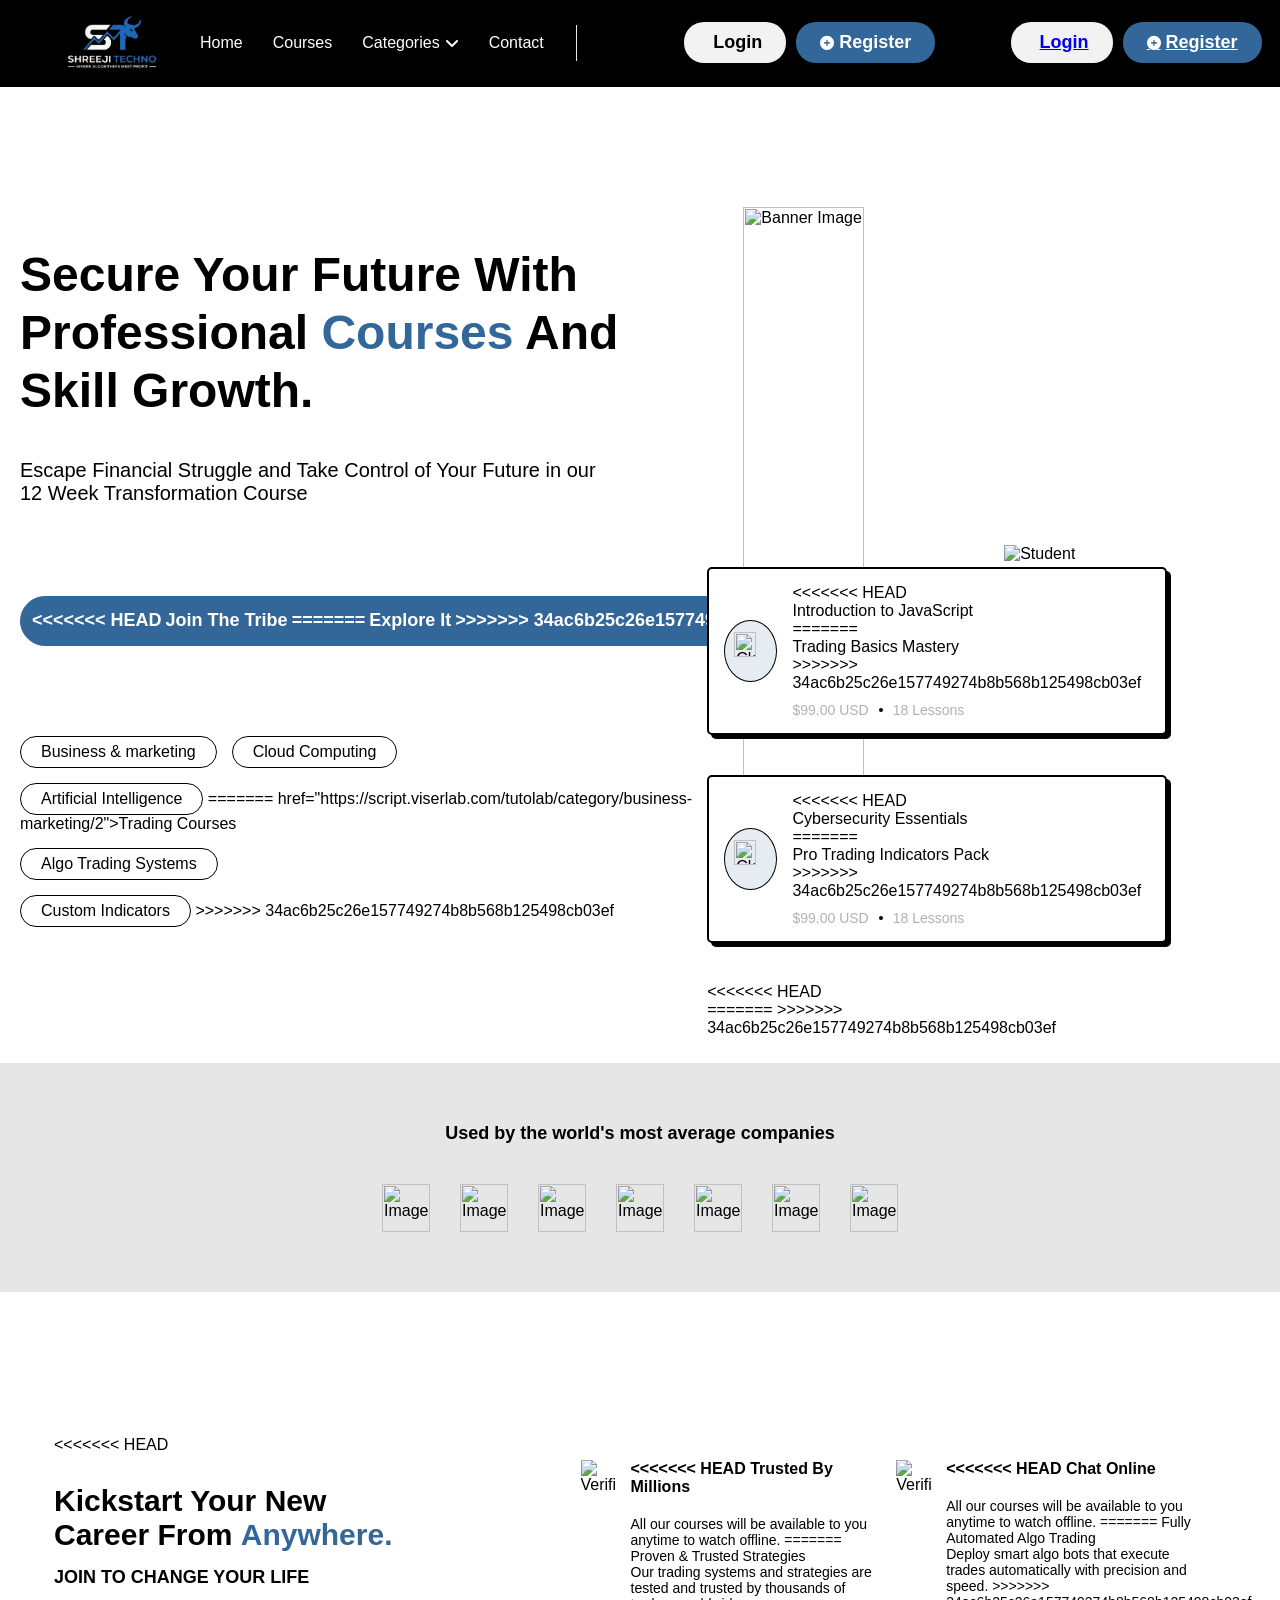
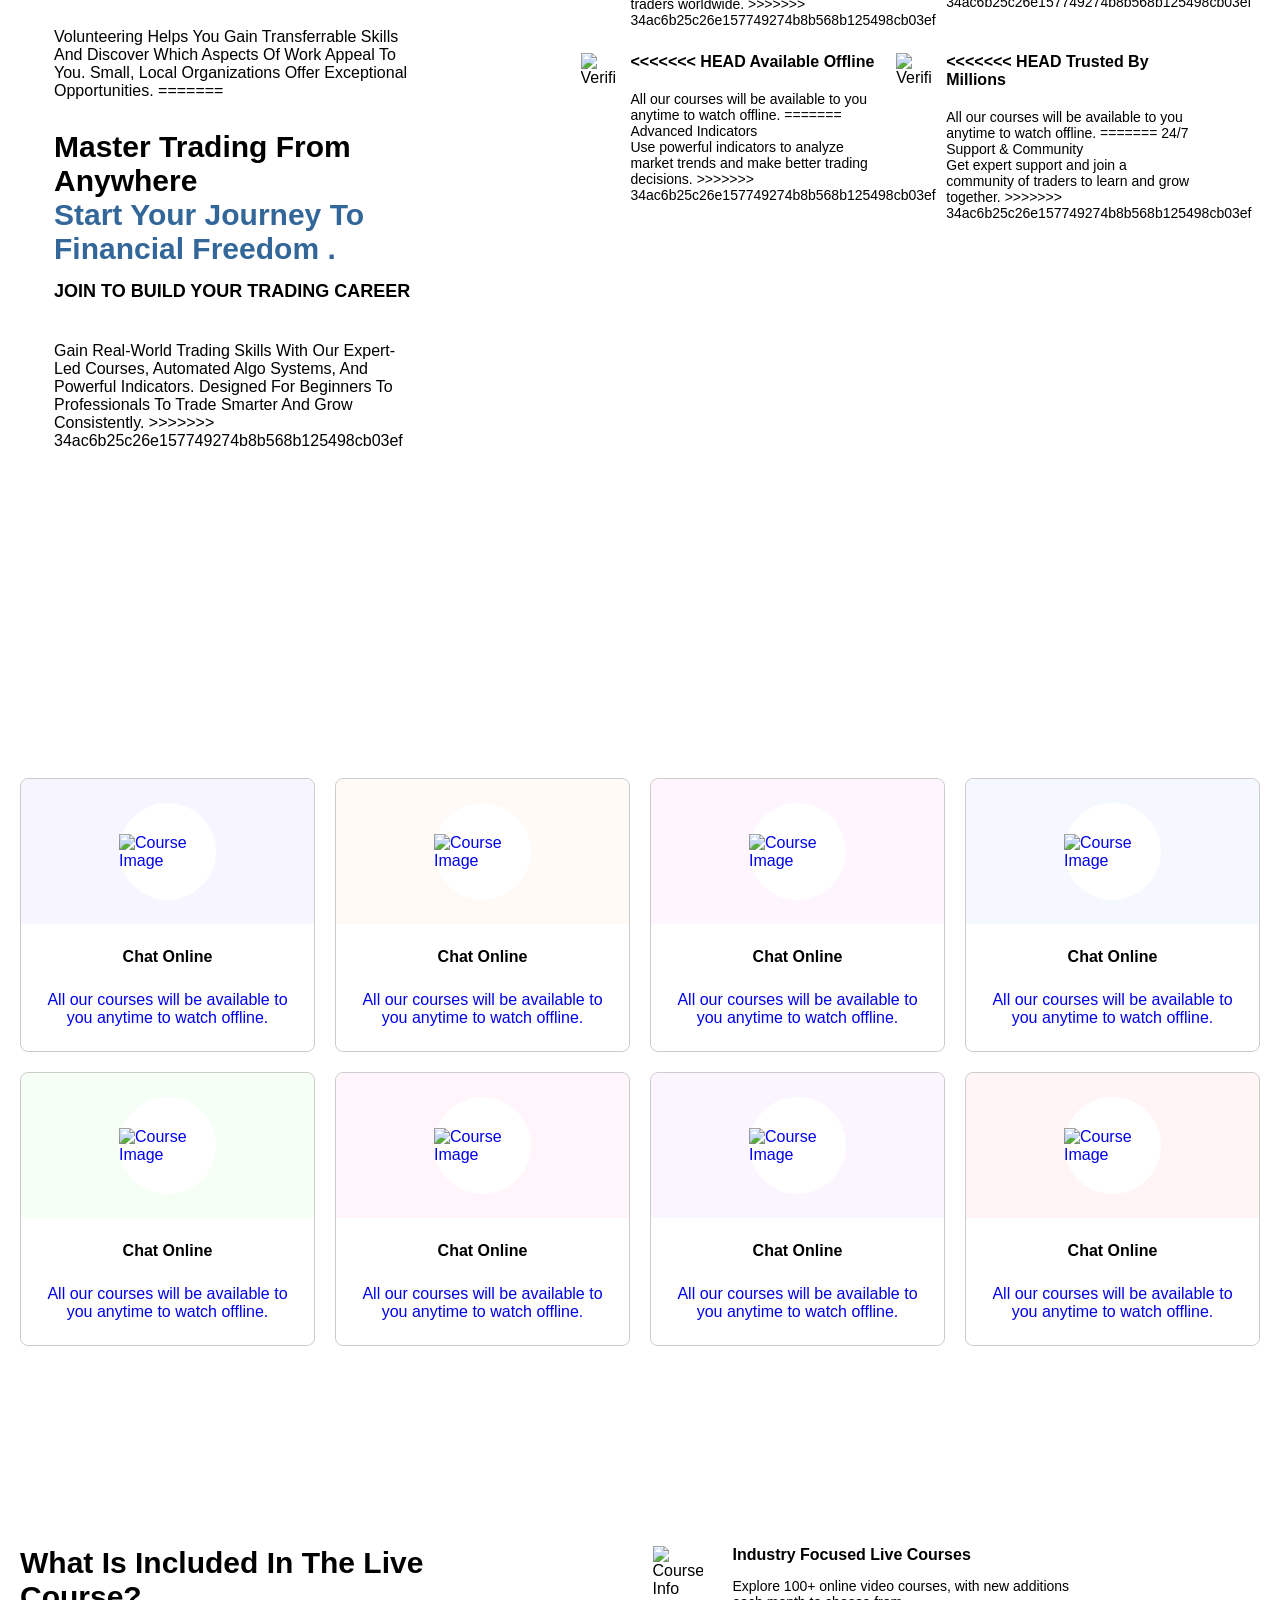
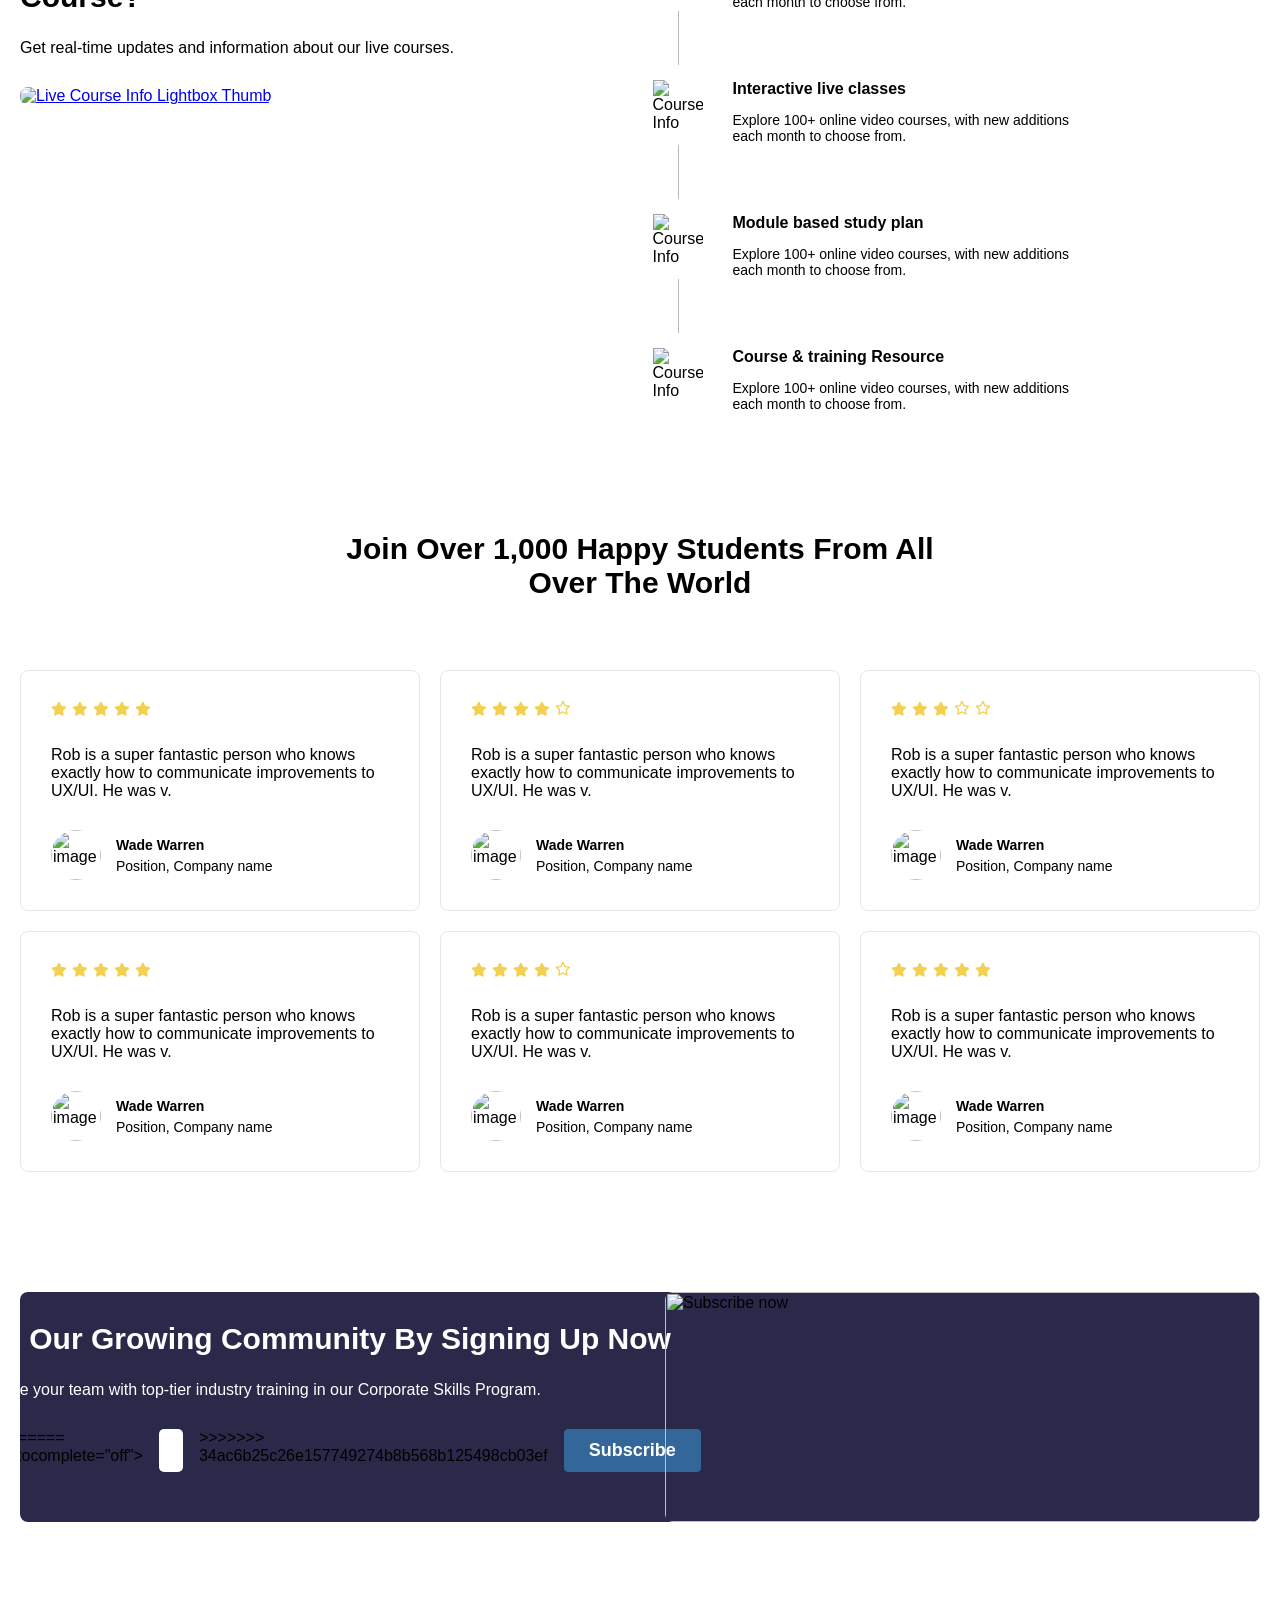
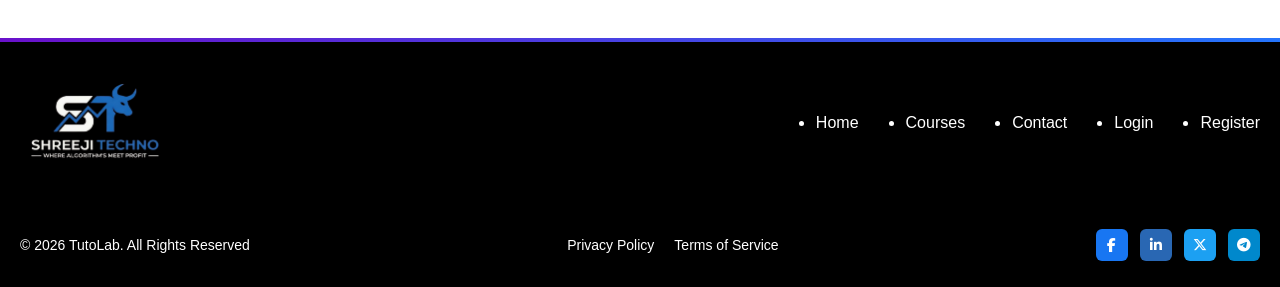
==== commit 01b8140e: "conflict solve" ====
--- a/index.html
+++ b/index.html
@@ -29,15 +29,25 @@
                             <a class="nav-link dropdown-toggle" href="javascript:void(0)" role="button"
                                 aria-expanded="false">Categories<i class="fa fa-angle-down rotate-icon"></i></a>
                             <ul class="dropdown-menu">
+<<<<<<< HEAD
+                                <li><a class="dropdown-item" href="#">Subcategory 1</a></li>
+                                <li><a class="dropdown-item" href="#">Subcategory 2</a></li>
+=======
                                 <li><a class="dropdown-item" href="#">Algo System</a></li>
                                 <li><a class="dropdown-item" href="#">Techno Indicator</a></li>
+>>>>>>> 34ac6b25c26e157749274b8b568b125498cb03ef
                             </ul>
                         </li>
                         <li class="nav-item"><a class="nav-link" href="contact.html">Contact</a></li>
                     </ul>
                     <div class="auth-buttons">
+<<<<<<< HEAD
+                        <a class="login"><i class="	fa fa-user-o"></i>Login</a>
+                        <a class="register"><i class="fa fa-plus-circle"></i>Register</a>
+=======
                         <a class="login" href="login.html"><i class="	fa fa-user-o"></i>Login</a>
                         <a class="register" href="register.html"><i class="fa fa-plus-circle"></i>Register</a>
+>>>>>>> 34ac6b25c26e157749274b8b568b125498cb03ef
                     </div>
                 </div>
 
@@ -81,7 +91,11 @@
 
                         <div class="banner-inner" bis_skin_checked="1">
                             <a class="btn--rounded banner-btn-join" href="courses">
+<<<<<<< HEAD
+                                <span class="text">Join The Tribe</span>
+=======
                                 <span class="text"> Explore It </span>
+>>>>>>> 34ac6b25c26e157749274b8b568b125498cb03ef
                                 <span class="icon"><i class="fa fa-arrow-right"></i></span>
                             </a>
 
@@ -99,6 +113,20 @@
                         <ul class="banner-keywords">
                             <li class="banner-keywords-item">
                                 <a class="banner-keywords-link"
+<<<<<<< HEAD
+                                    href="https://script.viserlab.com/tutolab/category/business-marketing/2">Business
+                                    &amp; marketing</a>
+                            </li>
+                            <li class="banner-keywords-item">
+                                <a class="banner-keywords-link"
+                                    href="https://script.viserlab.com/tutolab/category/cloud-computing/4">Cloud
+                                    Computing</a>
+                            </li>
+                            <li class="banner-keywords-item">
+                                <a class="banner-keywords-link"
+                                    href="https://script.viserlab.com/tutolab/category/artificial-intelligence/6">Artificial
+                                    Intelligence</a>
+=======
                                     href="https://script.viserlab.com/tutolab/category/business-marketing/2">Trading
                                     Courses</a>
                             </li>
@@ -111,6 +139,7 @@
                                 <a class="banner-keywords-link"
                                     href="https://script.viserlab.com/tutolab/category/artificial-intelligence/6">Custom
                                     Indicators</a>
+>>>>>>> 34ac6b25c26e157749274b8b568b125498cb03ef
                             </li>
                         </ul>
                     </div>
@@ -126,7 +155,11 @@
                                         alt="Close Tag">
                                 </div>
                                 <div class="floating-card-content" bis_skin_checked="1">
+<<<<<<< HEAD
+                                    <h6 class="floating-card-title">Introduction to JavaScript</h6>
+=======
                                     <h6 class="floating-card-title">Trading Basics Mastery</h6>
+>>>>>>> 34ac6b25c26e157749274b8b568b125498cb03ef
                                     <ul class="floating-card-info">
                                         <li class="floating-card-info-item">
                                             <span>$99.00 USD</span>
@@ -144,7 +177,11 @@
                                         alt="Close Tag">
                                 </div>
                                 <div class="floating-card-content" bis_skin_checked="1">
+<<<<<<< HEAD
+                                    <h6 class="floating-card-title">Cybersecurity Essentials</h6>
+=======
                                     <h6 class="floating-card-title">Pro Trading Indicators Pack</h6>
+>>>>>>> 34ac6b25c26e157749274b8b568b125498cb03ef
 
                                     <ul class="floating-card-info">
                                         <li class="floating-card-info-item">
@@ -156,11 +193,14 @@
                                     </ul>
                                 </div>
                             </div>
-
-
-
-
-
+<<<<<<< HEAD
+=======
+
+
+
+
+
+>>>>>>> 34ac6b25c26e157749274b8b568b125498cb03ef
                         </div>
                     </div>
                 </div>
@@ -193,6 +233,19 @@
             <div class="row g-4 why-join-content-row" bis_skin_checked="1">
                 <div class="col-lg-5 col-xxl-6" bis_skin_checked="1">
                     <div class="why-join-content" bis_skin_checked="1">
+<<<<<<< HEAD
+                        <h3 class="why-join-title dynamicColor" data-color_word="[6]">Kickstart Your New Career From
+                            <span class="text--base">Anywhere.</span>
+                        </h3>
+
+                        <span class="why-join-subtitle">
+                            JOIN TO CHANGE YOUR LIFE
+                        </span>
+
+                        <p class="why-join-description">
+                            Volunteering Helps You Gain Transferrable Skills And Discover Which Aspects Of Work Appeal
+                            To You. Small, Local Organizations Offer Exceptional Opportunities.
+=======
                         <h3 class="why-join-title dynamicColor" data-color_word="[6]">Master Trading From Anywhere
                             <span class="text--base">Start Your Journey to Financial Freedom
                                 .</span>
@@ -204,6 +257,7 @@
                         <p class="why-join-description">
               Gain real-world trading skills with our expert-led courses, automated algo systems, and
                powerful indicators. Designed for beginners to professionals to trade smarter and grow consistently.
+>>>>>>> 34ac6b25c26e157749274b8b568b125498cb03ef
                         </p>
                     </div>
                 </div>
@@ -218,11 +272,19 @@
 
                                 <div class="why-join-reason-content" bis_skin_checked="1">
                                     <h6 class="why-join-reason-title">
+<<<<<<< HEAD
+                                        Trusted By Millions
+                                    </h6>
+
+                                    <p class="why-join-reason-description">
+                                        All our courses will be available to you anytime to watch offline.
+=======
                                         Proven & Trusted Strategies
                                     </h6>
 
                                     <p class="why-join-reason-description">
                                         Our trading systems and strategies are tested and trusted by thousands of traders worldwide.
+>>>>>>> 34ac6b25c26e157749274b8b568b125498cb03ef
                                     </p>
                                 </div>
                             </div>
@@ -235,11 +297,19 @@
 
                                 <div class="why-join-reason-content" bis_skin_checked="1">
                                     <h6 class="why-join-reason-title">
+<<<<<<< HEAD
+                                        Chat Online
+                                    </h6>
+
+                                    <p class="why-join-reason-description">
+                                        All our courses will be available to you anytime to watch offline.
+=======
                                         Fully Automated Algo Trading
                                     </h6>
 
                                     <p class="why-join-reason-description">
                                         Deploy smart algo bots that execute trades automatically with precision and speed.
+>>>>>>> 34ac6b25c26e157749274b8b568b125498cb03ef
                                     </p>
                                 </div>
                             </div>
@@ -252,11 +322,19 @@
 
                                 <div class="why-join-reason-content" bis_skin_checked="1">
                                     <h6 class="why-join-reason-title">
+<<<<<<< HEAD
+                                        Available Offline
+                                    </h6>
+
+                                    <p class="why-join-reason-description">
+                                        All our courses will be available to you anytime to watch offline.
+=======
                                         Advanced Indicators
                                     </h6>
 
                                     <p class="why-join-reason-description">
                                         Use powerful indicators to analyze market trends and make better trading decisions.
+>>>>>>> 34ac6b25c26e157749274b8b568b125498cb03ef
                                     </p>
                                 </div>
                             </div>
@@ -269,11 +347,19 @@
 
                                 <div class="why-join-reason-content" bis_skin_checked="1">
                                     <h6 class="why-join-reason-title">
+<<<<<<< HEAD
+                                        Trusted By Millions
+                                    </h6>
+
+                                    <p class="why-join-reason-description">
+                                        All our courses will be available to you anytime to watch offline.
+=======
                                         24/7 Support & Community
                                     </h6>
 
                                     <p class="why-join-reason-description">
                                         Get expert support and join a community of traders to learn and grow together.
+>>>>>>> 34ac6b25c26e157749274b8b568b125498cb03ef
                                     </p>
                                 </div>
                             </div>
@@ -695,8 +781,13 @@
 
                         <form class="subscribe-now-form" id="subscribe">
                             <input type="hidden" name="_token" value="ujsbzSqiODwCcSYU8vKe4lnGOfAgrrC4KlaDmdGC"
+<<<<<<< HEAD
+                                autocomplete="off"> <input class="subscribe-now-form-input" type="email"
+                                name="email" id="email" placeholder="Enter your email" required="">
+=======
                                 autocomplete="off"> <input class="subscribe-now-form-input" type="email" name="email"
                                 id="email" placeholder="Enter your email" required="">
+>>>>>>> 34ac6b25c26e157749274b8b568b125498cb03ef
                             <button class="subscribe-now-form-btn btn btn--base" type="submit">Subscribe</button>
                         </form>
                     </div>
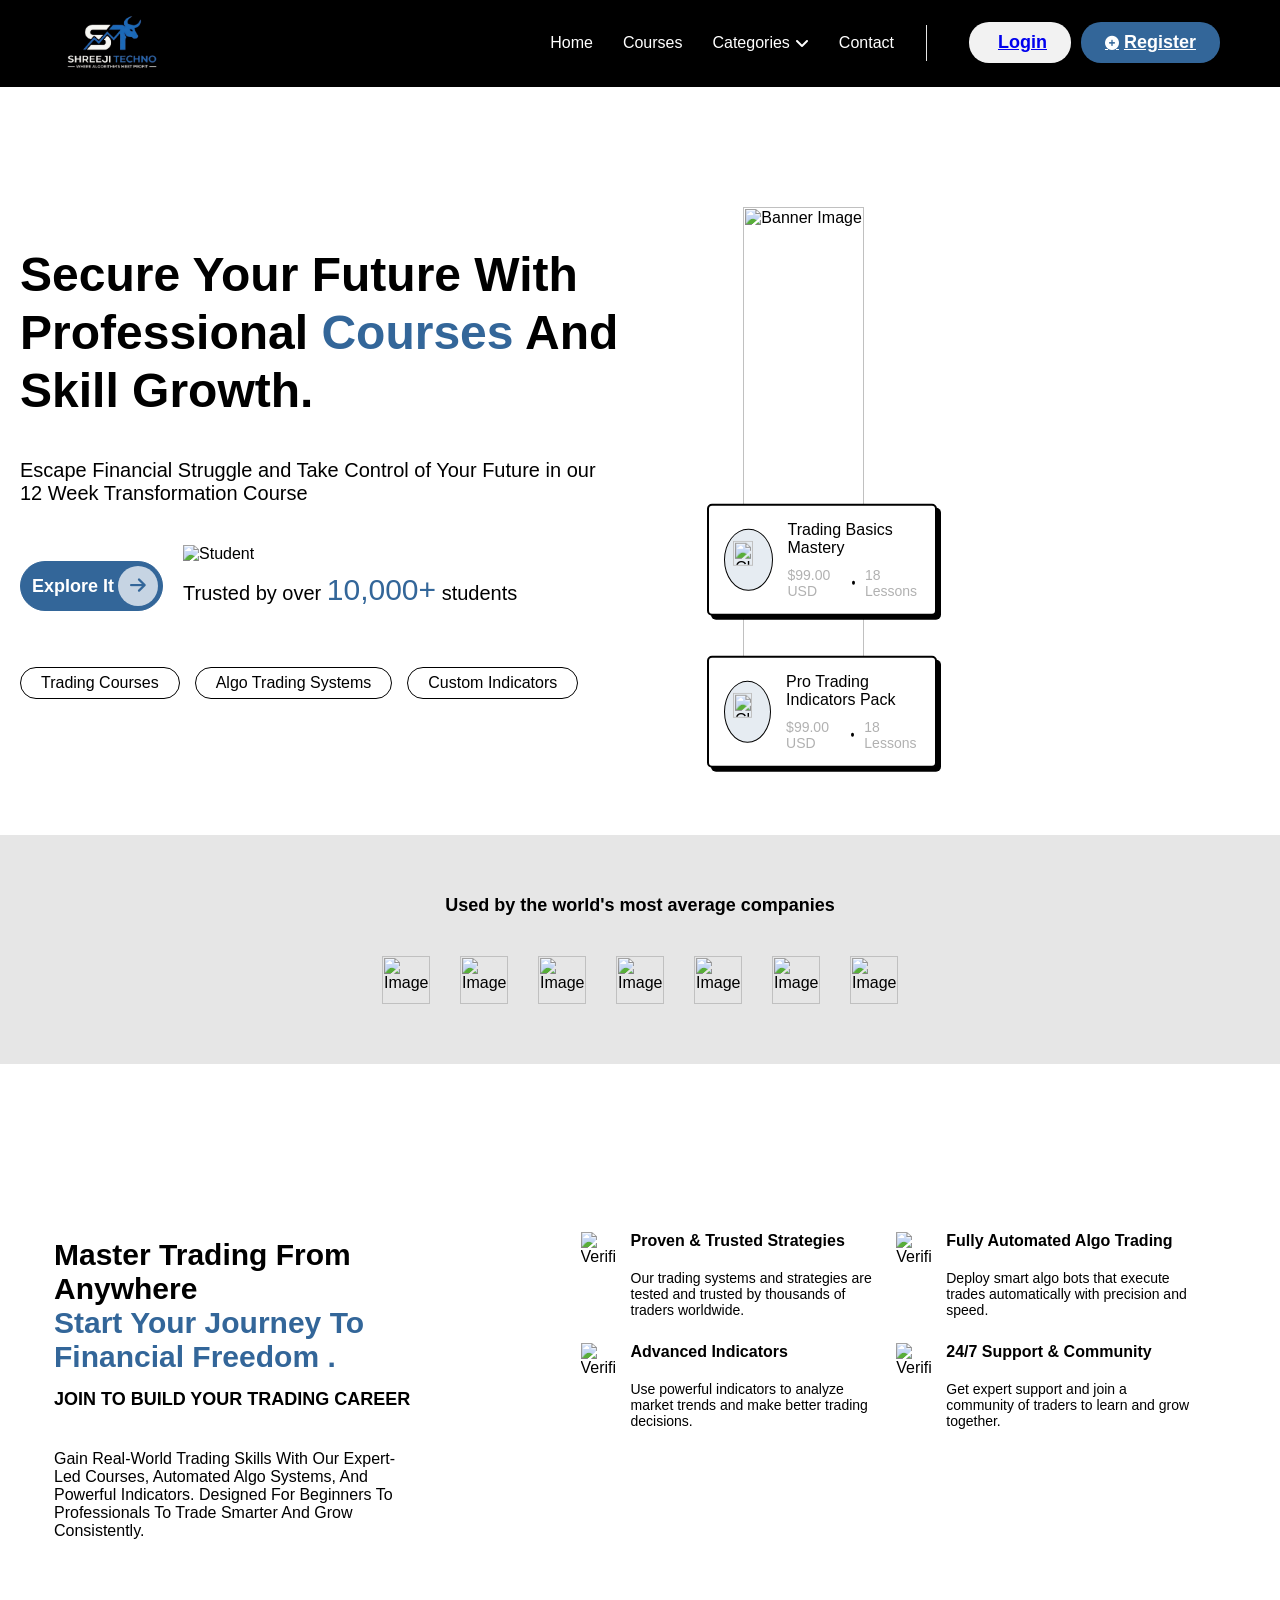
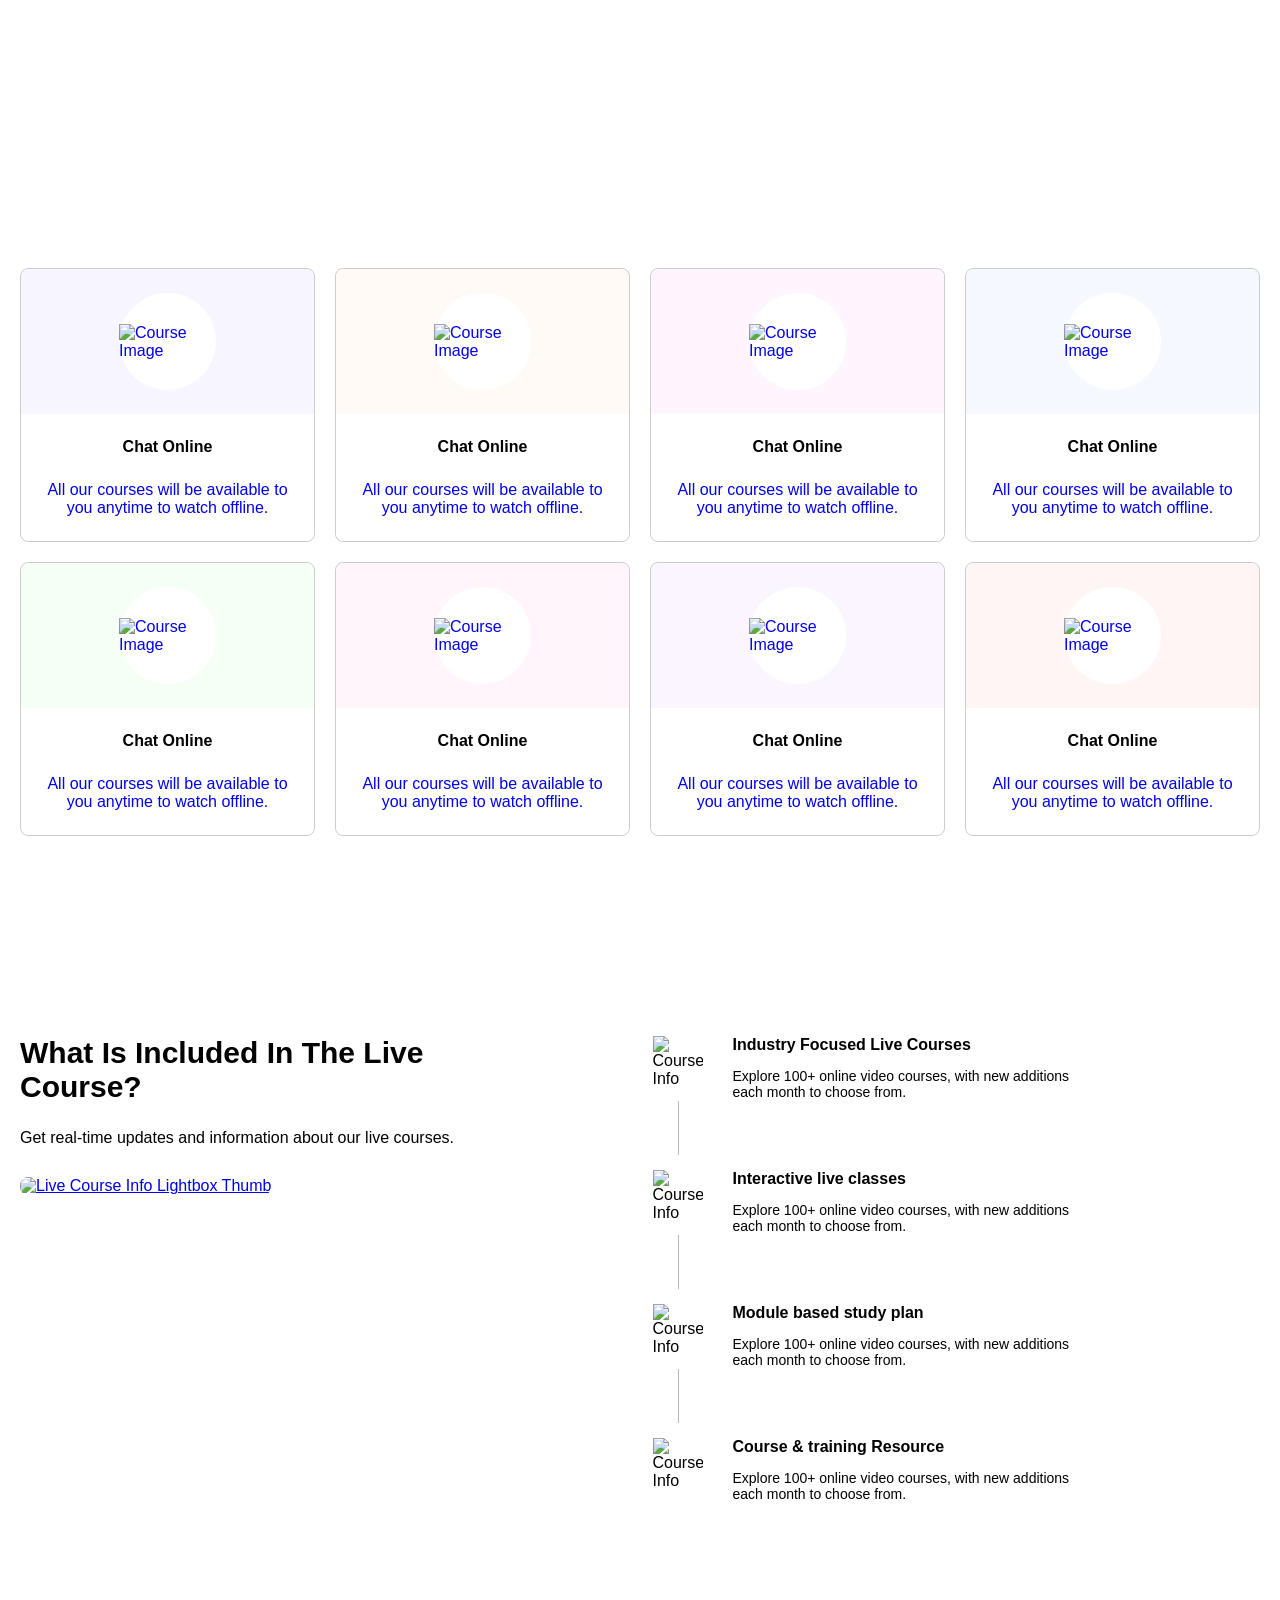
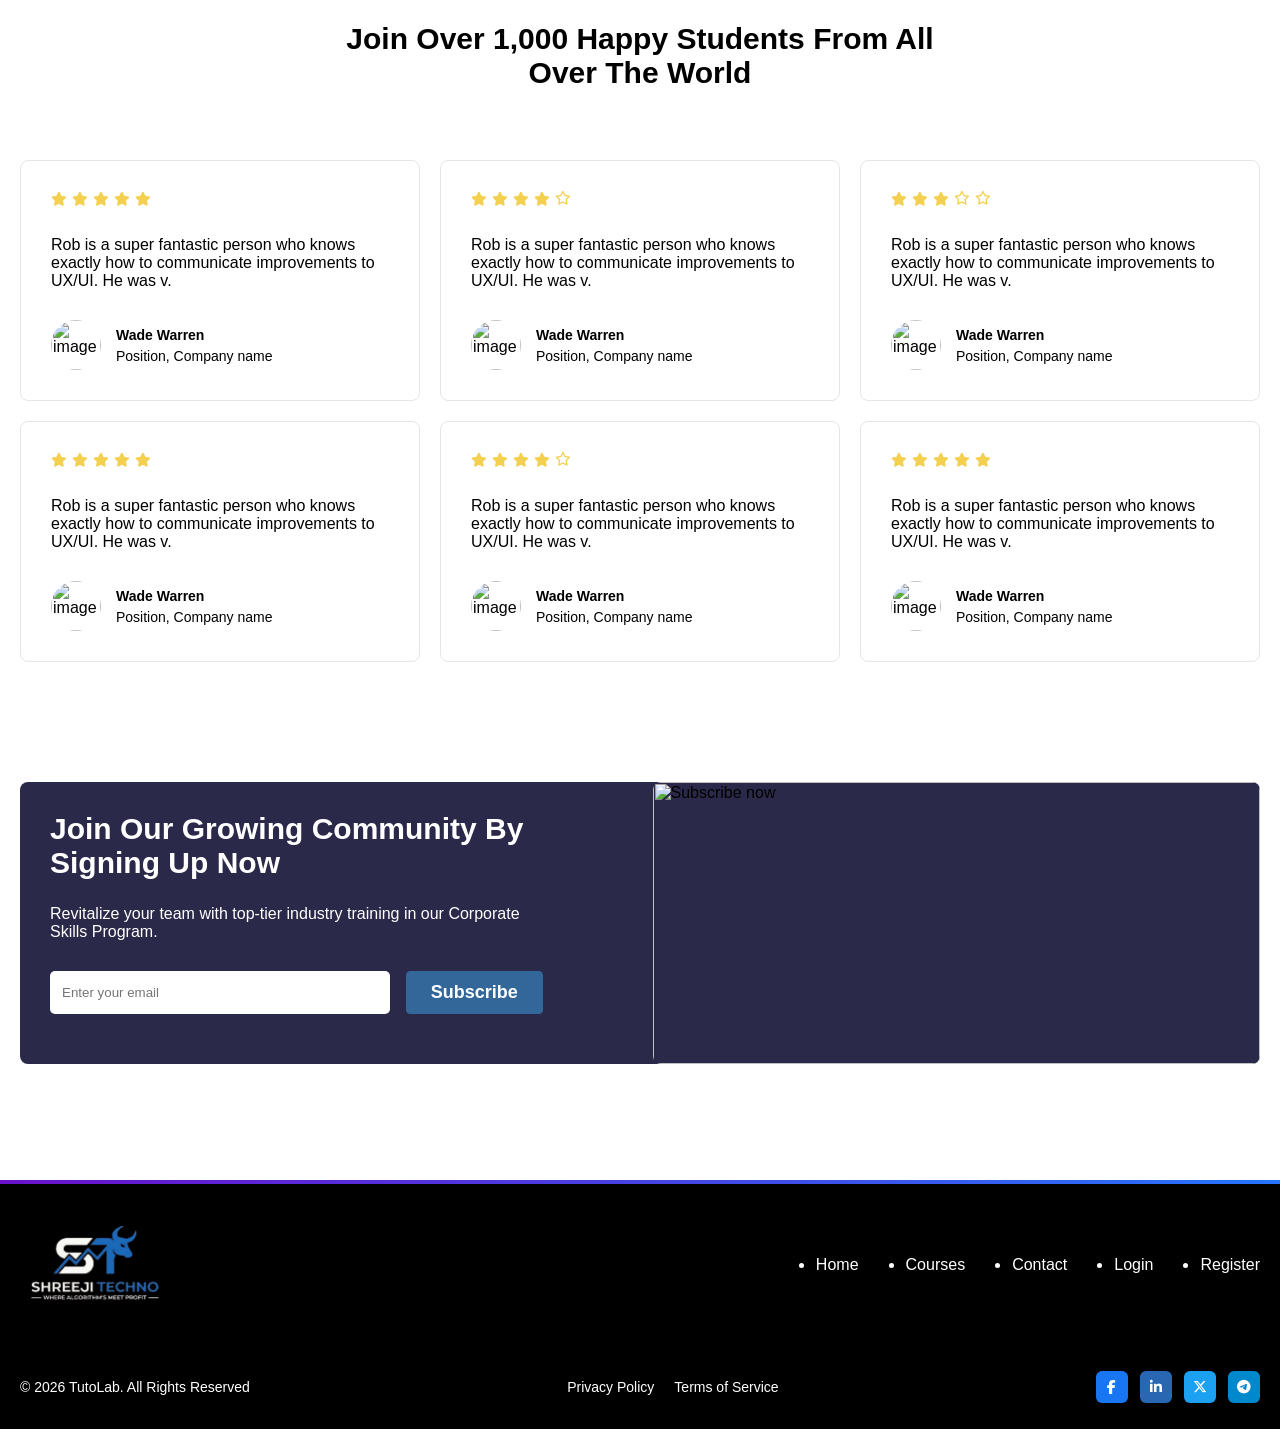
==== commit 67b3ca71: "imdex_conflit_solve" ====
--- a/index.html
+++ b/index.html
@@ -29,25 +29,15 @@
                             <a class="nav-link dropdown-toggle" href="javascript:void(0)" role="button"
                                 aria-expanded="false">Categories<i class="fa fa-angle-down rotate-icon"></i></a>
                             <ul class="dropdown-menu">
-<<<<<<< HEAD
-                                <li><a class="dropdown-item" href="#">Subcategory 1</a></li>
-                                <li><a class="dropdown-item" href="#">Subcategory 2</a></li>
-=======
                                 <li><a class="dropdown-item" href="#">Algo System</a></li>
                                 <li><a class="dropdown-item" href="#">Techno Indicator</a></li>
->>>>>>> 34ac6b25c26e157749274b8b568b125498cb03ef
                             </ul>
                         </li>
                         <li class="nav-item"><a class="nav-link" href="contact.html">Contact</a></li>
                     </ul>
                     <div class="auth-buttons">
-<<<<<<< HEAD
-                        <a class="login"><i class="	fa fa-user-o"></i>Login</a>
-                        <a class="register"><i class="fa fa-plus-circle"></i>Register</a>
-=======
                         <a class="login" href="login.html"><i class="	fa fa-user-o"></i>Login</a>
                         <a class="register" href="register.html"><i class="fa fa-plus-circle"></i>Register</a>
->>>>>>> 34ac6b25c26e157749274b8b568b125498cb03ef
                     </div>
                 </div>
 
@@ -91,11 +81,7 @@
 
                         <div class="banner-inner" bis_skin_checked="1">
                             <a class="btn--rounded banner-btn-join" href="courses">
-<<<<<<< HEAD
-                                <span class="text">Join The Tribe</span>
-=======
                                 <span class="text"> Explore It </span>
->>>>>>> 34ac6b25c26e157749274b8b568b125498cb03ef
                                 <span class="icon"><i class="fa fa-arrow-right"></i></span>
                             </a>
 
@@ -113,20 +99,6 @@
                         <ul class="banner-keywords">
                             <li class="banner-keywords-item">
                                 <a class="banner-keywords-link"
-<<<<<<< HEAD
-                                    href="https://script.viserlab.com/tutolab/category/business-marketing/2">Business
-                                    &amp; marketing</a>
-                            </li>
-                            <li class="banner-keywords-item">
-                                <a class="banner-keywords-link"
-                                    href="https://script.viserlab.com/tutolab/category/cloud-computing/4">Cloud
-                                    Computing</a>
-                            </li>
-                            <li class="banner-keywords-item">
-                                <a class="banner-keywords-link"
-                                    href="https://script.viserlab.com/tutolab/category/artificial-intelligence/6">Artificial
-                                    Intelligence</a>
-=======
                                     href="https://script.viserlab.com/tutolab/category/business-marketing/2">Trading
                                     Courses</a>
                             </li>
@@ -139,7 +111,6 @@
                                 <a class="banner-keywords-link"
                                     href="https://script.viserlab.com/tutolab/category/artificial-intelligence/6">Custom
                                     Indicators</a>
->>>>>>> 34ac6b25c26e157749274b8b568b125498cb03ef
                             </li>
                         </ul>
                     </div>
@@ -155,11 +126,7 @@
                                         alt="Close Tag">
                                 </div>
                                 <div class="floating-card-content" bis_skin_checked="1">
-<<<<<<< HEAD
-                                    <h6 class="floating-card-title">Introduction to JavaScript</h6>
-=======
                                     <h6 class="floating-card-title">Trading Basics Mastery</h6>
->>>>>>> 34ac6b25c26e157749274b8b568b125498cb03ef
                                     <ul class="floating-card-info">
                                         <li class="floating-card-info-item">
                                             <span>$99.00 USD</span>
@@ -177,11 +144,7 @@
                                         alt="Close Tag">
                                 </div>
                                 <div class="floating-card-content" bis_skin_checked="1">
-<<<<<<< HEAD
-                                    <h6 class="floating-card-title">Cybersecurity Essentials</h6>
-=======
                                     <h6 class="floating-card-title">Pro Trading Indicators Pack</h6>
->>>>>>> 34ac6b25c26e157749274b8b568b125498cb03ef
 
                                     <ul class="floating-card-info">
                                         <li class="floating-card-info-item">
@@ -193,14 +156,11 @@
                                     </ul>
                                 </div>
                             </div>
-<<<<<<< HEAD
-=======
-
-
-
-
-
->>>>>>> 34ac6b25c26e157749274b8b568b125498cb03ef
+
+
+
+
+
                         </div>
                     </div>
                 </div>
@@ -233,19 +193,6 @@
             <div class="row g-4 why-join-content-row" bis_skin_checked="1">
                 <div class="col-lg-5 col-xxl-6" bis_skin_checked="1">
                     <div class="why-join-content" bis_skin_checked="1">
-<<<<<<< HEAD
-                        <h3 class="why-join-title dynamicColor" data-color_word="[6]">Kickstart Your New Career From
-                            <span class="text--base">Anywhere.</span>
-                        </h3>
-
-                        <span class="why-join-subtitle">
-                            JOIN TO CHANGE YOUR LIFE
-                        </span>
-
-                        <p class="why-join-description">
-                            Volunteering Helps You Gain Transferrable Skills And Discover Which Aspects Of Work Appeal
-                            To You. Small, Local Organizations Offer Exceptional Opportunities.
-=======
                         <h3 class="why-join-title dynamicColor" data-color_word="[6]">Master Trading From Anywhere
                             <span class="text--base">Start Your Journey to Financial Freedom
                                 .</span>
@@ -257,7 +204,6 @@
                         <p class="why-join-description">
               Gain real-world trading skills with our expert-led courses, automated algo systems, and
                powerful indicators. Designed for beginners to professionals to trade smarter and grow consistently.
->>>>>>> 34ac6b25c26e157749274b8b568b125498cb03ef
                         </p>
                     </div>
                 </div>
@@ -272,19 +218,11 @@
 
                                 <div class="why-join-reason-content" bis_skin_checked="1">
                                     <h6 class="why-join-reason-title">
-<<<<<<< HEAD
-                                        Trusted By Millions
-                                    </h6>
-
-                                    <p class="why-join-reason-description">
-                                        All our courses will be available to you anytime to watch offline.
-=======
                                         Proven & Trusted Strategies
                                     </h6>
 
                                     <p class="why-join-reason-description">
                                         Our trading systems and strategies are tested and trusted by thousands of traders worldwide.
->>>>>>> 34ac6b25c26e157749274b8b568b125498cb03ef
                                     </p>
                                 </div>
                             </div>
@@ -297,19 +235,11 @@
 
                                 <div class="why-join-reason-content" bis_skin_checked="1">
                                     <h6 class="why-join-reason-title">
-<<<<<<< HEAD
-                                        Chat Online
-                                    </h6>
-
-                                    <p class="why-join-reason-description">
-                                        All our courses will be available to you anytime to watch offline.
-=======
                                         Fully Automated Algo Trading
                                     </h6>
 
                                     <p class="why-join-reason-description">
                                         Deploy smart algo bots that execute trades automatically with precision and speed.
->>>>>>> 34ac6b25c26e157749274b8b568b125498cb03ef
                                     </p>
                                 </div>
                             </div>
@@ -322,19 +252,11 @@
 
                                 <div class="why-join-reason-content" bis_skin_checked="1">
                                     <h6 class="why-join-reason-title">
-<<<<<<< HEAD
-                                        Available Offline
-                                    </h6>
-
-                                    <p class="why-join-reason-description">
-                                        All our courses will be available to you anytime to watch offline.
-=======
                                         Advanced Indicators
                                     </h6>
 
                                     <p class="why-join-reason-description">
                                         Use powerful indicators to analyze market trends and make better trading decisions.
->>>>>>> 34ac6b25c26e157749274b8b568b125498cb03ef
                                     </p>
                                 </div>
                             </div>
@@ -347,19 +269,11 @@
 
                                 <div class="why-join-reason-content" bis_skin_checked="1">
                                     <h6 class="why-join-reason-title">
-<<<<<<< HEAD
-                                        Trusted By Millions
-                                    </h6>
-
-                                    <p class="why-join-reason-description">
-                                        All our courses will be available to you anytime to watch offline.
-=======
                                         24/7 Support & Community
                                     </h6>
 
                                     <p class="why-join-reason-description">
                                         Get expert support and join a community of traders to learn and grow together.
->>>>>>> 34ac6b25c26e157749274b8b568b125498cb03ef
                                     </p>
                                 </div>
                             </div>
@@ -781,13 +695,8 @@
 
                         <form class="subscribe-now-form" id="subscribe">
                             <input type="hidden" name="_token" value="ujsbzSqiODwCcSYU8vKe4lnGOfAgrrC4KlaDmdGC"
-<<<<<<< HEAD
-                                autocomplete="off"> <input class="subscribe-now-form-input" type="email"
-                                name="email" id="email" placeholder="Enter your email" required="">
-=======
                                 autocomplete="off"> <input class="subscribe-now-form-input" type="email" name="email"
                                 id="email" placeholder="Enter your email" required="">
->>>>>>> 34ac6b25c26e157749274b8b568b125498cb03ef
                             <button class="subscribe-now-form-btn btn btn--base" type="submit">Subscribe</button>
                         </form>
                     </div>
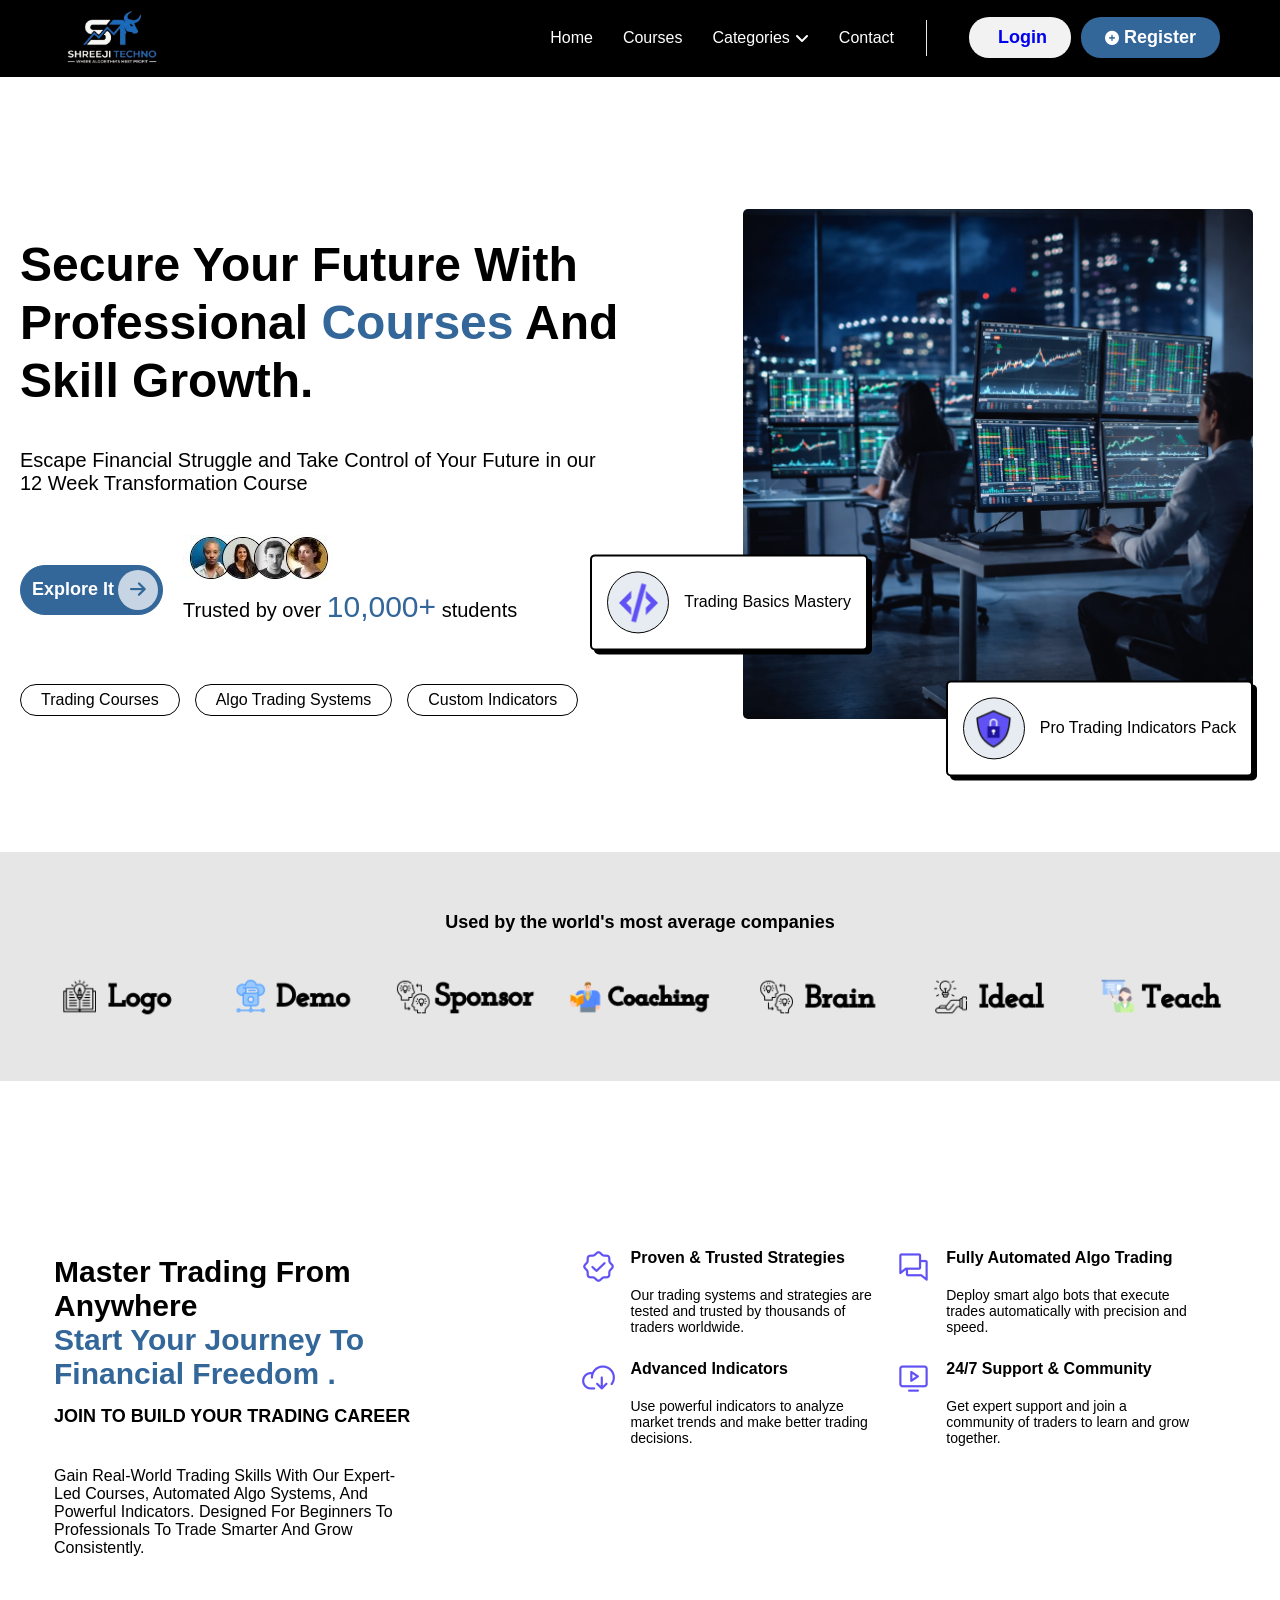
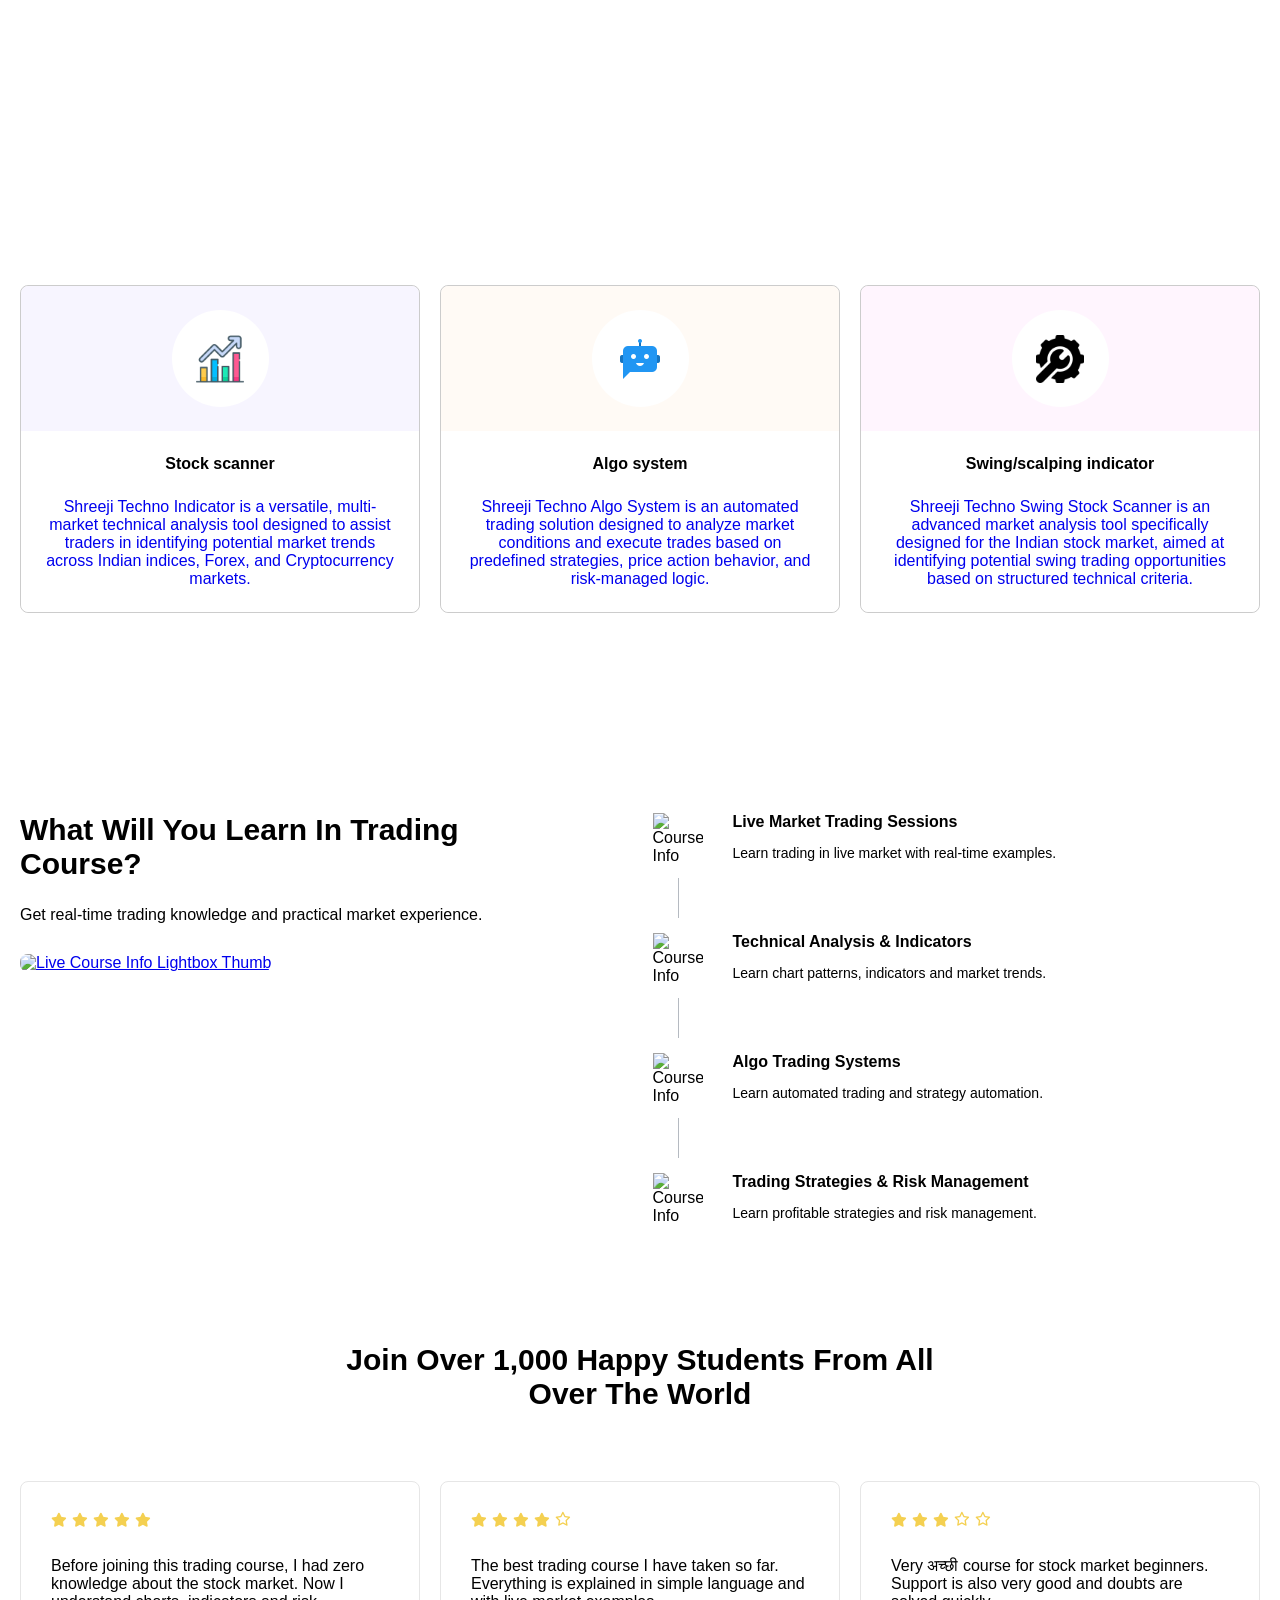
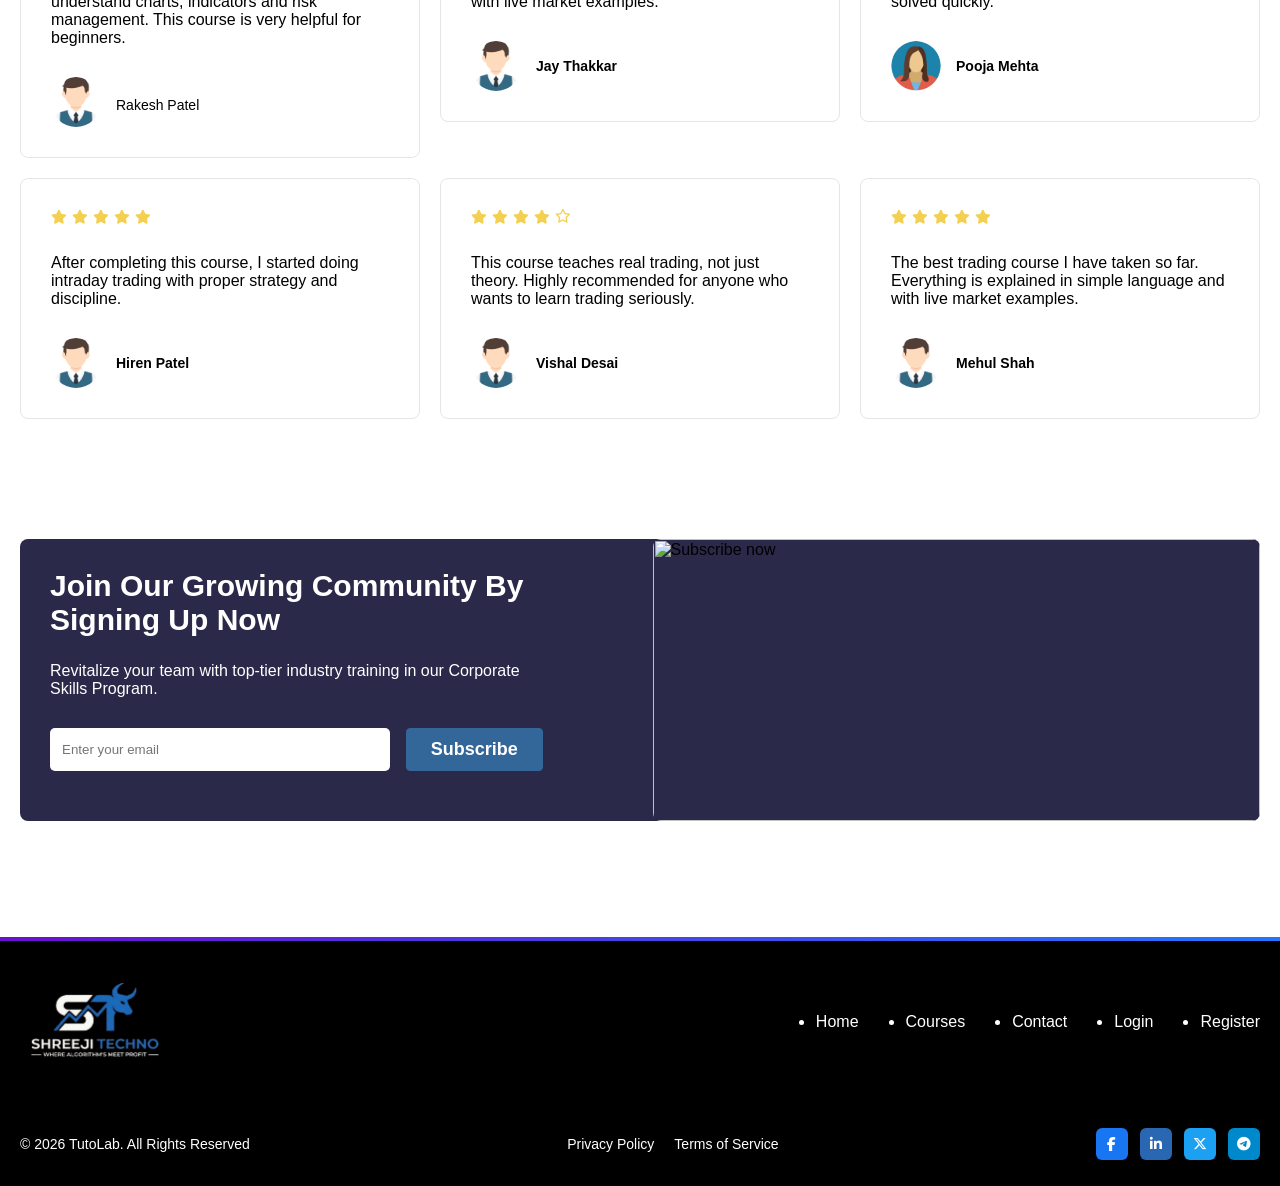
==== commit 34cf9e34: "all changes" ====
--- a/index.html
+++ b/index.html
@@ -29,14 +29,14 @@
                             <a class="nav-link dropdown-toggle" href="javascript:void(0)" role="button"
                                 aria-expanded="false">Categories<i class="fa fa-angle-down rotate-icon"></i></a>
                             <ul class="dropdown-menu">
-                                <li><a class="dropdown-item" href="#">Algo System</a></li>
-                                <li><a class="dropdown-item" href="#">Techno Indicator</a></li>
+                                <li><a class="dropdown-item" href="techno-algo.html">Algo System</a></li>
+                                <li><a class="dropdown-item" href="techno-indicator.html">Techno Indicator</a></li>
                             </ul>
                         </li>
                         <li class="nav-item"><a class="nav-link" href="contact.html">Contact</a></li>
                     </ul>
                     <div class="auth-buttons">
-                        <a class="login" href="login.html"><i class="	fa fa-user-o"></i>Login</a>
+                        <a class="login" href="login.html"><i class="fa fa-user-o"></i>Login</a>
                         <a class="register" href="register.html"><i class="fa fa-plus-circle"></i>Register</a>
                     </div>
                 </div>
@@ -48,20 +48,20 @@
                 <button class="close-btn" onclick="toggleDrawer()">✕</button>
 
                 <div class="mobile-menu">
-                    <div class="mobile-item"><a href="#">Home</a></div>
-                    <div class="mobile-item"><a href="#">Courses</a></div>
-
-                    <!-- <div class="mobile-item has-dropdown">
+                    <div class="mobile-item"><a href="index.html">Home</a></div>
+                    <div class="mobile-item"><a href="courses.html">Courses</a></div>
+
+                    <div class="mobile-item has-dropdown">
                         <a href="#">Categories<span class="icon">+</span></a>
                         <ul class="sub-menu">
-                            <li><a href="#">Subcategory 1</a></li>
-                            <li><a href="#">Subcategory 2</a></li>
+                            <li><a href="techno-algo.html">Algo System</a></li>
+                            <li><a href="techno-indicator.html">Techno Indicator</a></li>
                         </ul>
-                    </div> -->
+                    </div>
 
                     <div class="auth-buttons" bis_skin_checked="1">
-                        <a class="login"><i class="	fa fa-user-o"></i>Login</a>
-                        <a class="register"><i class="fa fa-plus-circle"></i>Register</a>
+                        <a href="login.html" class="login"><i class="fa fa-user-o"></i>Login</a>
+                        <a href="register.html" class="register"><i class="fa fa-plus-circle"></i>Register</a>
                     </div>
                 </div>
             </div>
@@ -87,7 +87,7 @@
 
                             <div class="banner-info" bis_skin_checked="1">
                                 <div class="banner-info-student-images" bis_skin_checked="1">
-                                    <img src="https://script.viserlab.com/tutolab/assets/images/frontend/banner/64eb1bc305f331693129667.jpg"
+                                    <img src="Images/profile_icon.jpg"
                                         alt="Student">
                                 </div>
 
@@ -99,61 +99,61 @@
                         <ul class="banner-keywords">
                             <li class="banner-keywords-item">
                                 <a class="banner-keywords-link"
-                                    href="https://script.viserlab.com/tutolab/category/business-marketing/2">Trading
+                                    href="#">Trading
                                     Courses</a>
                             </li>
                             <li class="banner-keywords-item">
                                 <a class="banner-keywords-link"
-                                    href="https://script.viserlab.com/tutolab/category/cloud-computing/4">Algo Trading
+                                    href="#">Algo Trading
                                     Systems</a>
                             </li>
                             <li class="banner-keywords-item">
                                 <a class="banner-keywords-link"
-                                    href="https://script.viserlab.com/tutolab/category/artificial-intelligence/6">Custom
+                                    href="#">Custom
                                     Indicators</a>
                             </li>
                         </ul>
                     </div>
                     <div class="banner-second-div" bis_skin_checked="1">
                         <img class="banner-img"
-                            src="https://script.viserlab.com/tutolab/assets/images/frontend/banner/64ddc05e52c111692254302.jpg"
+                            src="Images/Tacticaltrading.png"
                             alt="Banner Image">
 
                         <div class="banner-floating-cards" bis_skin_checked="1">
                             <div class="floating-card" bis_skin_checked="1">
                                 <div class="floating-card-icon" bis_skin_checked="1">
-                                    <img src="https://script.viserlab.com/tutolab/assets/images/frontend/banner/64ddc05eae6fd1692254302.png"
+                                    <img src="Images/icon_5.png"
                                         alt="Close Tag">
                                 </div>
                                 <div class="floating-card-content" bis_skin_checked="1">
                                     <h6 class="floating-card-title">Trading Basics Mastery</h6>
-                                    <ul class="floating-card-info">
+                                    <!-- <ul class="floating-card-info">
                                         <li class="floating-card-info-item">
                                             <span>$99.00 USD</span>
                                         </li>
                                         <li class="floating-card-info-item">
                                             <span>18 Lessons</span>
                                         </li>
-                                    </ul>
+                                    </ul> -->
                                 </div>
                             </div>
 
                             <div class="floating-card" bis_skin_checked="1">
                                 <div class="floating-card-icon" bis_skin_checked="1">
-                                    <img src="https://script.viserlab.com/tutolab/assets/images/frontend/banner/64ddc05eb15c61692254302.png"
+                                    <img src="Images/icon_7.png"
                                         alt="Close Tag">
                                 </div>
                                 <div class="floating-card-content" bis_skin_checked="1">
                                     <h6 class="floating-card-title">Pro Trading Indicators Pack</h6>
 
-                                    <ul class="floating-card-info">
+                                    <!-- <ul class="floating-card-info">
                                         <li class="floating-card-info-item">
                                             <span>$99.00 USD</span>
                                         </li>
                                         <li class="floating-card-info-item">
                                             <span>18 Lessons</span>
                                         </li>
-                                    </ul>
+                                    </ul> -->
                                 </div>
                             </div>
 
@@ -171,19 +171,19 @@
         <div class="custom--container" bis_skin_checked="1">
             <h6 class="used-by-title">Used by the world's most average companies</h6>
             <div class="used-by-logos" bis_skin_checked="1">
-                <img src="https://script.viserlab.com/tutolab/assets/images/frontend/sponsor/64f5973eec9d81693816638.png"
+                <img src="Images/logo_1.png"
                     alt="Image">
-                <img src="https://script.viserlab.com/tutolab/assets/images/frontend/sponsor/64f5974712bc71693816647.png"
+                <img src="Images/logo_2.png"
                     alt="Image">
-                <img src="https://script.viserlab.com/tutolab/assets/images/frontend/sponsor/64f59873af7761693816947.png"
+                <img src="Images/logo_3.png"
                     alt="Image">
-                <img src="https://script.viserlab.com/tutolab/assets/images/frontend/sponsor/64f58e5dc7f821693814365.png"
+                <img src="Images/logo_4.png"
                     alt="Image">
-                <img src="https://script.viserlab.com/tutolab/assets/images/frontend/sponsor/64f597aa07ffa1693816746.png"
+                <img src="Images/logo_5.png"
                     alt="Image">
-                <img src="https://script.viserlab.com/tutolab/assets/images/frontend/sponsor/64f597f343cc91693816819.png"
+                <img src="Images/logo_6.png"
                     alt="Image">
-                <img src="https://script.viserlab.com/tutolab/assets/images/frontend/sponsor/64f5987ac7ab31693816954.png"
+                <img src="Images/logo_7.png"
                     alt="Image">
             </div>
         </div>
@@ -213,7 +213,7 @@
                         <div class="col-sm-6" bis_skin_checked="1">
                             <div class="why-join-reason" bis_skin_checked="1">
                                 <img class="why-join-reason-icon"
-                                    src="https://script.viserlab.com/tutolab/assets/images/frontend/choose_us/64ddcb936d1971692257171.png"
+                                    src="Images/icon_1.png"
                                     alt="Verified Badge">
 
                                 <div class="why-join-reason-content" bis_skin_checked="1">
@@ -230,7 +230,7 @@
                         <div class="col-sm-6" bis_skin_checked="1">
                             <div class="why-join-reason" bis_skin_checked="1">
                                 <img class="why-join-reason-icon"
-                                    src="https://script.viserlab.com/tutolab/assets/images/frontend/choose_us/64ddcba0e65d41692257184.png"
+                                    src="Images/icon_2.png"
                                     alt="Verified Badge">
 
                                 <div class="why-join-reason-content" bis_skin_checked="1">
@@ -247,7 +247,7 @@
                         <div class="col-sm-6" bis_skin_checked="1">
                             <div class="why-join-reason" bis_skin_checked="1">
                                 <img class="why-join-reason-icon"
-                                    src="https://script.viserlab.com/tutolab/assets/images/frontend/choose_us/64ddcbb1791481692257201.png"
+                                    src="Images/icon_3.png"
                                     alt="Verified Badge">
 
                                 <div class="why-join-reason-content" bis_skin_checked="1">
@@ -264,7 +264,7 @@
                         <div class="col-sm-6" bis_skin_checked="1">
                             <div class="why-join-reason" bis_skin_checked="1">
                                 <img class="why-join-reason-icon"
-                                    src="https://script.viserlab.com/tutolab/assets/images/frontend/choose_us/64ddcbc1214491692257217.png"
+                                    src="Images/icon_4.png"
                                     alt="Verified Badge">
 
                                 <div class="why-join-reason-content" bis_skin_checked="1">
@@ -294,16 +294,15 @@
                         <div class="courses-card-header">
                             <div class="courses-card-icon">
                                 <img class="course-card-img"
-                                    src="https://script.viserlab.com/tutolab/assets/images/category/64e44ea9468ab1692683945.png"
+                                    src="Images/stock-market.png"
                                     alt="Course Image">
                             </div>
 
                         </div>
 
                         <div class="courses-card-body" bis_skin_checked="1">
-                            <h6 class="course-card-title">Chat Online</h6>
-                            <p class="course-card-description">All our courses will be available to you anytime to
-                                watch offline.</p>
+                            <h6 class="course-card-title">Stock scanner</h6>
+                            <p class="course-card-description">Shreeji Techno Indicator is a versatile, multi-market technical analysis tool designed to assist traders in identifying potential market trends across Indian indices, Forex, and Cryptocurrency markets.</p>
                         </div>
 
                     </a>
@@ -312,17 +311,17 @@
                     <a href="#" class="course-card-link" bis_skin_checked="1">
                         <div class="courses-card-header">
                             <div class="courses-card-icon">
-                                <img class="course-card-img"
-                                    src="https://script.viserlab.com/tutolab/assets/images/category/64e44f1d9fb1d1692684061.png"
+                               <img class="course-card-img"
+                                     src="Images/icon-sms.png"
+                                   
                                     alt="Course Image">
                             </div>
 
                         </div>
 
                         <div class="courses-card-body" bis_skin_checked="1">
-                            <h6 class="course-card-title">Chat Online</h6>
-                            <p class="course-card-description">All our courses will be available to you anytime to
-                                watch offline.</p>
+                            <h6 class="course-card-title">Algo system</h6>
+                            <p class="course-card-description">Shreeji Techno Algo System is an automated trading solution designed to analyze market conditions and execute trades based on predefined strategies, price action behavior, and risk-managed logic.</p>
                         </div>
 
                     </a>
@@ -332,115 +331,20 @@
                         <div class="courses-card-header">
                             <div class="courses-card-icon">
                                 <img class="course-card-img"
-                                    src="https://script.viserlab.com/tutolab/assets/images/category/64e44f34115a21692684084.png"
+                                     src="Images/settings.png"
                                     alt="Course Image">
                             </div>
 
                         </div>
 
                         <div class="courses-card-body" bis_skin_checked="1">
-                            <h6 class="course-card-title">Chat Online</h6>
-                            <p class="course-card-description">All our courses will be available to you anytime to
-                                watch offline.</p>
+                            <h6 class="course-card-title">Swing/scalping indicator</h6>
+                            <p class="course-card-description">Shreeji Techno Swing Stock Scanner is an advanced market analysis tool specifically designed for the Indian stock market, aimed at identifying potential swing trading opportunities based on structured technical criteria.</p>
                         </div>
 
                     </a>
                 </div>
-                <div class="course-card courses-card--4" bis_skin_checked="1">
-                    <a href="#" class="course-card-link" bis_skin_checked="1">
-                        <div class="courses-card-header">
-                            <div class="courses-card-icon">
-                                <img class="course-card-img"
-                                    src="https://script.viserlab.com/tutolab/assets/images/category/64e44f485b90c1692684104.png"
-                                    alt="Course Image">
-                            </div>
-
-                        </div>
-
-                        <div class="courses-card-body" bis_skin_checked="1">
-                            <h6 class="course-card-title">Chat Online</h6>
-                            <p class="course-card-description">All our courses will be available to you anytime to
-                                watch offline.</p>
-                        </div>
-
-                    </a>
-                </div>
-                <div class="course-card courses-card--5" bis_skin_checked="1">
-                    <a href="#" class="course-card-link" bis_skin_checked="1">
-                        <div class="courses-card-header">
-                            <div class="courses-card-icon">
-                                <img class="course-card-img"
-                                    src="https://script.viserlab.com/tutolab/assets/images/category/64e44f5d2c3f41692684125.png"
-                                    alt="Course Image">
-                            </div>
-
-                        </div>
-
-                        <div class="courses-card-body" bis_skin_checked="1">
-                            <h6 class="course-card-title">Chat Online</h6>
-                            <p class="course-card-description">All our courses will be available to you anytime to
-                                watch offline.</p>
-                        </div>
-
-                    </a>
-                </div>
-                <div class="course-card courses-card--6" bis_skin_checked="1">
-                    <a href="#" class="course-card-link" bis_skin_checked="1">
-                        <div class="courses-card-header">
-                            <div class="courses-card-icon">
-                                <img class="course-card-img"
-                                    src="https://script.viserlab.com/tutolab/assets/images/category/64e44f738028b1692684147.png"
-                                    alt="Course Image">
-                            </div>
-
-                        </div>
-
-                        <div class="courses-card-body" bis_skin_checked="1">
-                            <h6 class="course-card-title">Chat Online</h6>
-                            <p class="course-card-description">All our courses will be available to you anytime to
-                                watch offline.</p>
-                        </div>
-
-                    </a>
-                </div>
-                <div class="course-card courses-card--7" bis_skin_checked="1">
-                    <a href="#" class="course-card-link" bis_skin_checked="1">
-                        <div class="courses-card-header">
-                            <div class="courses-card-icon">
-                                <img class="course-card-img"
-                                    src="https://script.viserlab.com/tutolab/assets/images/category/64e44f9313db01692684179.png"
-                                    alt="Course Image">
-                            </div>
-
-                        </div>
-
-                        <div class="courses-card-body" bis_skin_checked="1">
-                            <h6 class="course-card-title">Chat Online</h6>
-                            <p class="course-card-description">All our courses will be available to you anytime to
-                                watch offline.</p>
-                        </div>
-
-                    </a>
-                </div>
-                <div class="course-card courses-card--8" bis_skin_checked="1">
-                    <a href="#" class="course-card-link" bis_skin_checked="1">
-                        <div class="courses-card-header">
-                            <div class="courses-card-icon">
-                                <img class="course-card-img"
-                                    src="https://script.viserlab.com/tutolab/assets/images/category/64e44fbe76d6b1692684222.png"
-                                    alt="Course Image">
-                            </div>
-
-                        </div>
-
-                        <div class="courses-card-body" bis_skin_checked="1">
-                            <h6 class="course-card-title">Chat Online</h6>
-                            <p class="course-card-description">All our courses will be available to you anytime to
-                                watch offline.</p>
-                        </div>
-
-                    </a>
-                </div>
+             
 
             </div>
         </div>
@@ -450,9 +354,8 @@
             <div class="live-course-info-row">
                 <div class="live-course-info-row-one">
                     <div class="live-course-info-content">
-                        <h3 class="live-course-info-title">What Is Included In The Live Course?</h3>
-                        <p class="live-course-info-description">Get real-time updates and information about our live
-                            courses.</p>
+                        <h3 class="live-course-info-title">What Will You Learn In Trading Course?</h3>
+                        <p class="live-course-info-description">Get real-time trading knowledge and practical market experience.</p>
                         <a class="live-course-info-lightbox" href="https://www.youtube.com/watch?v=WOb4cj7izpE">
                             <img src="https://script.viserlab.com/tutolab/assets/images/frontend/course_info/64dddd5b1d8401692261723.jpg"
                                 alt="Live Course Info Lightbox Thumb">
@@ -469,11 +372,11 @@
 
                             <div class="live-course-info-keypoints-content" bis_skin_checked="1">
                                 <h6 class="live-course-info-keypoints-title">
-                                    Industry Focused Live Courses
+                                    Live Market Trading Sessions
                                 </h6>
 
                                 <p class="live-course-info-keypoints-description">
-                                    Explore 100+ online video courses, with new additions each month to choose from.
+                                    Learn trading in live market with real-time examples.
                                 </p>
                             </div>
                         </li>
@@ -485,11 +388,11 @@
 
                             <div class="live-course-info-keypoints-content" bis_skin_checked="1">
                                 <h6 class="live-course-info-keypoints-title">
-                                    Interactive live classes
+                                    Technical Analysis & Indicators
                                 </h6>
 
                                 <p class="live-course-info-keypoints-description">
-                                    Explore 100+ online video courses, with new additions each month to choose from.
+                                    Learn chart patterns, indicators and market trends.
                                 </p>
 
                             </div>
@@ -502,14 +405,15 @@
 
                             <div class="live-course-info-keypoints-content" bis_skin_checked="1">
                                 <h6 class="live-course-info-keypoints-title">
-                                    Module based study plan
+                                   Algo Trading Systems
                                 </h6>
 
                                 <p class="live-course-info-keypoints-description">
-                                    Explore 100+ online video courses, with new additions each month to choose from.
+                                   Learn automated trading and strategy automation.
                                 </p>
                             </div>
                         </li>
+                       
                         <li class="live-course-info-keypoints-item">
                             <div class="live-course-info-keypoints-icon" bis_skin_checked="1">
                                 <img src="https://script.viserlab.com/tutolab/assets/images/frontend/course_info/64dddda6d86421692261798.png"
@@ -518,11 +422,11 @@
 
                             <div class="live-course-info-keypoints-content" bis_skin_checked="1">
                                 <h6 class="live-course-info-keypoints-title">
-                                    Course &amp; training Resource
+                                    Trading Strategies & Risk Management
                                 </h6>
 
                                 <p class="live-course-info-keypoints-description">
-                                    Explore 100+ online video courses, with new additions each month to choose from.
+                                   Learn profitable strategies and risk management.
                                 </p>
                             </div>
                         </li>
@@ -545,17 +449,15 @@
                                 class="review-card-star review-card-star-full"></span><span
                                 class="review-card-star review-card-star-full"></span>
                         </div>
-                        <p class="review-card-text">Rob is a super fantastic person who knows exactly how to
-                            communicate improvements to UX/UI. He was v.</p>
+                        <p class="review-card-text">Before joining this trading course, I had zero knowledge about the stock market. Now I understand charts, indicators and risk management. This course is very helpful for beginners.</p>
                         <div class="review-card-student" bis_skin_checked="1">
                             <img class="review-card-student-avatar"
-                                src="https://script.viserlab.com/tutolab/assets/images/frontend/testimonial/64f044160661e1693467670.jpg"
+                                src="Images/boy.png"
                                 alt="image">
 
                             <div class="review-card-student-info" bis_skin_checked="1">
-                                <strong class="review-card-student-name">Wade Warren</strong>
-
-                                <span class="review-card-student-position">Position, Company name</span>
+
+                                <span class="review-card-student-position">Rakesh Patel</span>
                             </div>
                         </div>
                     </div>
@@ -569,17 +471,15 @@
                                 class="review-card-star review-card-star-full"></span><span
                                 class="review-card-star "></span>
                         </div>
-                        <p class="review-card-text">Rob is a super fantastic person who knows exactly how to
-                            communicate improvements to UX/UI. He was v.</p>
+                        <p class="review-card-text">The best trading course I have taken so far. Everything is explained in simple language and with live market examples.</p>
                         <div class="review-card-student" bis_skin_checked="1">
                             <img class="review-card-student-avatar"
-                                src="https://script.viserlab.com/tutolab/assets/images/frontend/testimonial/64f044160661e1693467670.jpg"
+                                src="Images/boy.png"
                                 alt="image">
 
                             <div class="review-card-student-info" bis_skin_checked="1">
-                                <strong class="review-card-student-name">Wade Warren</strong>
-
-                                <span class="review-card-student-position">Position, Company name</span>
+                                <strong class="review-card-student-name">Jay Thakkar</strong>
+
                             </div>
                         </div>
                     </div>
@@ -592,17 +492,14 @@
                                 class="review-card-star review-card-star-full"></span><span
                                 class="review-card-star"></span><span class="review-card-star"></span>
                         </div>
-                        <p class="review-card-text">Rob is a super fantastic person who knows exactly how to
-                            communicate improvements to UX/UI. He was v.</p>
+                        <p class="review-card-text">Very अच्छी course for stock market beginners. Support is also very good and doubts are solved quickly.</p>
                         <div class="review-card-student" bis_skin_checked="1">
                             <img class="review-card-student-avatar"
-                                src="https://script.viserlab.com/tutolab/assets/images/frontend/testimonial/64f044160661e1693467670.jpg"
+                                src="Images/girl.png"
                                 alt="image">
 
                             <div class="review-card-student-info" bis_skin_checked="1">
-                                <strong class="review-card-student-name">Wade Warren</strong>
-
-                                <span class="review-card-student-position">Position, Company name</span>
+                                <strong class="review-card-student-name">Pooja Mehta</strong>
                             </div>
                         </div>
                     </div>
@@ -616,17 +513,14 @@
                                 class="review-card-star review-card-star-full"></span><span
                                 class="review-card-star review-card-star-full"></span>
                         </div>
-                        <p class="review-card-text">Rob is a super fantastic person who knows exactly how to
-                            communicate improvements to UX/UI. He was v.</p>
+                        <p class="review-card-text">After completing this course, I started doing intraday trading with proper strategy and discipline.</p>
                         <div class="review-card-student" bis_skin_checked="1">
                             <img class="review-card-student-avatar"
-                                src="https://script.viserlab.com/tutolab/assets/images/frontend/testimonial/64f044160661e1693467670.jpg"
+                                src="Images/boy.png"
                                 alt="image">
 
                             <div class="review-card-student-info" bis_skin_checked="1">
-                                <strong class="review-card-student-name">Wade Warren</strong>
-
-                                <span class="review-card-student-position">Position, Company name</span>
+                                <strong class="review-card-student-name">Hiren Patel</strong>
                             </div>
                         </div>
                     </div>
@@ -640,17 +534,14 @@
                                 class="review-card-star review-card-star-full"></span><span
                                 class="review-card-star"></span>
                         </div>
-                        <p class="review-card-text">Rob is a super fantastic person who knows exactly how to
-                            communicate improvements to UX/UI. He was v.</p>
+                        <p class="review-card-text">This course teaches real trading, not just theory. Highly recommended for anyone who wants to learn trading seriously.</p>
                         <div class="review-card-student" bis_skin_checked="1">
                             <img class="review-card-student-avatar"
-                                src="https://script.viserlab.com/tutolab/assets/images/frontend/testimonial/64f044160661e1693467670.jpg"
+                                src="Images/boy.png"
                                 alt="image">
 
                             <div class="review-card-student-info" bis_skin_checked="1">
-                                <strong class="review-card-student-name">Wade Warren</strong>
-
-                                <span class="review-card-student-position">Position, Company name</span>
+                                <strong class="review-card-student-name">Vishal Desai</strong>
                             </div>
                         </div>
                     </div>
@@ -664,17 +555,14 @@
                                 class="review-card-star review-card-star-full"></span><span
                                 class="review-card-star review-card-star-full"></span>
                         </div>
-                        <p class="review-card-text">Rob is a super fantastic person who knows exactly how to
-                            communicate improvements to UX/UI. He was v.</p>
+                        <p class="review-card-text">The best trading course I have taken so far. Everything is explained in simple language and with live market examples.</p>
                         <div class="review-card-student" bis_skin_checked="1">
                             <img class="review-card-student-avatar"
-                                src="https://script.viserlab.com/tutolab/assets/images/frontend/testimonial/64f044160661e1693467670.jpg"
+                                src="Images/boy.png"
                                 alt="image">
 
                             <div class="review-card-student-info" bis_skin_checked="1">
-                                <strong class="review-card-student-name">Wade Warren</strong>
-
-                                <span class="review-card-student-position">Position, Company name</span>
+                                <strong class="review-card-student-name">Mehul Shah</strong>
                             </div>
                         </div>
                     </div>
@@ -727,8 +615,8 @@
                         <li><a class="footer-menu-link" href="index.html">Home</a></li>
                         <li><a class="footer-menu-link" href="courses.html">Courses</a></li>
                         <li><a class="footer-menu-link" href="contact.html">Contact</a></li>
-                        <li><a class="footer-menu-link" href="#">Login</a></li>
-                        <li><a class="footer-menu-link" href="#">Register</a></li>
+                        <li><a class="footer-menu-link" href="login.html">Login</a></li>
+                        <li><a class="footer-menu-link" href="register.html">Register</a></li>
                     </ul>
                 </nav>
 
--- a/assets/css/style.css
+++ b/assets/css/style.css
@@ -8,7 +8,7 @@
     display: flex;
     justify-content: space-between;
     align-items: center;
-    padding: 15px 40px;
+    padding: 10px 40px;
 }
 .nav-link {
   position: relative;
@@ -72,6 +72,7 @@
     align-items: center;
     justify-content: center;
     gap: 5px;
+    text-decoration: none;
 }
 
 .auth-buttons {
@@ -152,14 +153,14 @@
     pointer-events: none;
 }
 
-/* Hover par open */
+
 .nav-item.dropdown:hover .dropdown-menu {
     opacity: 1;
     visibility: visible;
     pointer-events: auto;
     position: absolute;
     list-style: none;
-    top: 267% !important;
+    top: 125% !important;
     transform: scaleY(1);
     transform-origin: top center;
     transition: 0.3s;
@@ -167,7 +168,6 @@
     padding: 0;
     list-style: none;
     min-width: 190px;
-    padding: 10px 0;
     border: 1px solid #cccccc;
     z-index: 111;
 }
@@ -466,10 +466,11 @@
 }
 
 img.banner-img {
-    width: 100%;
+    width: 510px;
     height: auto;
     object-fit: cover;
     object-position: center center;
+        border-radius: 5px;
 }
 
 .banner-floating-cards {
@@ -480,7 +481,7 @@
     transform: translateY(20%);
     display: flex;
     flex-direction: column;
-    gap: 40px 0px;
+    gap: 30px 0px;
 }
 
 .banner-floating-cards .floating-card:first-child {
@@ -553,7 +554,13 @@
     background-color: #000000;
     margin: 0 10px;
 }
-
+img.course-card-img {
+    height: 48px;
+    width: 48px;
+    display: flex;
+    align-items: center;
+    justify-content: center;
+}
 @media (max-width: 1248px) {
     .banner-first-div {
         width: 53%;
@@ -1321,7 +1328,7 @@
 
 .courses-grid {
     display: grid;
-    grid-template-columns: repeat(4, 1fr);
+    grid-template-columns: repeat(3, 1fr);
     gap: 20px;
 }
 .courses-card-icon {
@@ -1680,9 +1687,13 @@
     padding: 10px;
     background-color: white;
 }
+.course-card-btn-enroll {
+    color: black !important;
+    cursor: no-drop !important;
+}
 .btn {
     font-size: 1.125rem;
-    color: white !important;
+    color: white;
     font-weight: 600;
     display: inline-flex;
     justify-content: center;
@@ -2054,7 +2065,7 @@
 }
 .course-card-thumb {
     width: 100%;
-    height: 215px;
+    height: auto;
     object-fit: cover;
 }
 .course-card-badge {    
@@ -2158,4 +2169,193 @@
     .course-div-row {
         grid-template-columns: repeat(1, 1fr);
     }
+}
+
+
+/* ----- Indicatror css ----- */
+
+.course-detail-page {
+    margin: 36px 0 170px;
+}
+.course-detail-page-row {
+    display: flex;
+    gap: 24px;
+}
+.course-detail-page-column--content {
+    width: 58.63%;
+}
+.course-title {
+    font-size: 36px;
+    margin-bottom: 24px;
+    text-transform: capitalize;
+}
+.course-description {
+    max-width: 85%;
+    font-size: 1.125rem;
+    font-weight: 400;
+    margin-bottom: 24px;
+}
+.course-wywl {
+    padding: 24px 16px;
+    margin-bottom: 40px;
+    border-radius: 8px;
+    border: 1px solid #00000033;
+}
+.course-wywl-title {
+    font-size: 18px;
+    font-weight: 600;
+    margin-bottom: 24px;
+}
+.course-wywl-inner {
+    position: relative;
+}
+.course-wywl-content.show {
+    max-height: max-content;
+}
+.course-wywl-content {
+    position: relative;
+    overflow: hidden;
+}
+.course-wywl-list {
+    display: grid;
+    gap: 16px 24px;
+    grid-template-columns: auto auto;
+    padding: 0;
+}
+.course-wywl-list-item {
+    display: flex;
+    align-items: start;
+    gap: 12px;
+}
+.course-wywl-list-item .icon {
+    width: 24px;
+    height: 24px;
+    display: inline-flex;
+    align-items: center;
+    justify-content: center;
+    flex-shrink: 0;
+    font-size: 1.125rem;
+}
+.course-wywl-list-item .text {
+    font-size: 0.875rem;
+    margin: 0;
+}
+.course-detail-page-column--sidebar {
+    width: 41.37%;
+}
+.course-detail-page-column {
+    flex-shrink: 1;
+}
+.course-sidebar {
+    position: sticky;
+    top: 90px;
+}
+.course-sidebar-header .course-thumb {
+    width: 100%;
+}
+.course-sidebar-body {
+    margin-top: 10px;
+    border-radius: 8px;
+    border: 1px solid #00000033;
+}
+.course-sidebar-box:not(:last-child) {
+    border-bottom: 1px solid #00000033;
+}
+.course-sidebar-box:not(:last-child) {
+    border-bottom: 1px solid #00000033;
+}
+.course-sidebar-box--two .course-details .course-price {
+    font-weight: 600;
+    text-transform: capitalize;
+    margin-bottom: 0px;
+    font-size: clamp(1.125rem, 1.3vw + 1rem, 1.75rem);
+}
+.course-sidebar-box--two .course-details .course-promo-apply-btn, .course-sidebar-box--two .course-details .course-share-btn {
+    font-size: 0.875rem;
+    font-weight: 400;
+    display: inline-flex;
+    justify-content: center;
+    align-items: center;
+    gap: 4px;
+}
+span {
+    display: inline-block;
+}
+.course-sidebar-box--two .course-details .course-promo-apply-btn, .course-sidebar-box--two .course-details .course-share-btn {
+    font-size: 0.875rem;
+    font-weight: 400;
+    display: inline-flex;
+    justify-content: center;
+    align-items: center;
+    gap: 4px;
+}
+.course-sidebar-box--two .course-details .course-join-btn {
+    margin-top: 16px;
+}
+.course-sidebar-box {
+    padding: 16px;
+}
+.course-sidebar-box--three .title {
+    font-size: 1.125rem;
+    font-weight: 600;
+    margin-bottom: 8px;
+}
+
+.course-sidebar-box--three .course-includes {
+    display: flex;
+    flex-direction: column;
+    gap: 12px;
+}
+
+.course-sidebar-box--three .course-includes-item .text {
+    font-size: 0.875rem;
+    font-size: 14px;
+    font-weight: 400;
+}
+
+@media (max-width: 1024px) {
+    .course-title {
+        font-size: 30px;
+    }
+    .course-description {
+        font-size: 16px;
+    }
+    .course-detail-page-column--content {
+        width: 55%;
+    }
+    .course-detail-page-column--sidebar {
+        width: 45%;
+    }
+    .course-wywl-list {
+        gap: 15px 15px;
+    }
+    .course-wywl-title {
+        margin-bottom: 20px;
+    }
+    .course-wywl-list-item .icon {
+        width: 18px;
+        height: 18px;
+    }
+    .course-detail-page-row {
+        display: flex;
+        gap: 20px;
+    }
+}
+@media (max-width: 768px) {
+    .course-detail-page-column--content {
+        width: 100%;
+    }
+    .course-detail-page-column--sidebar {
+            width: 100%;
+    }
+    .course-detail-page-row {
+        flex-direction: column;
+    }
+   .course-wywl {
+        margin-bottom: 0;
+    }
+    .course-description {
+        max-width: 100%;
+    }
+    
 }
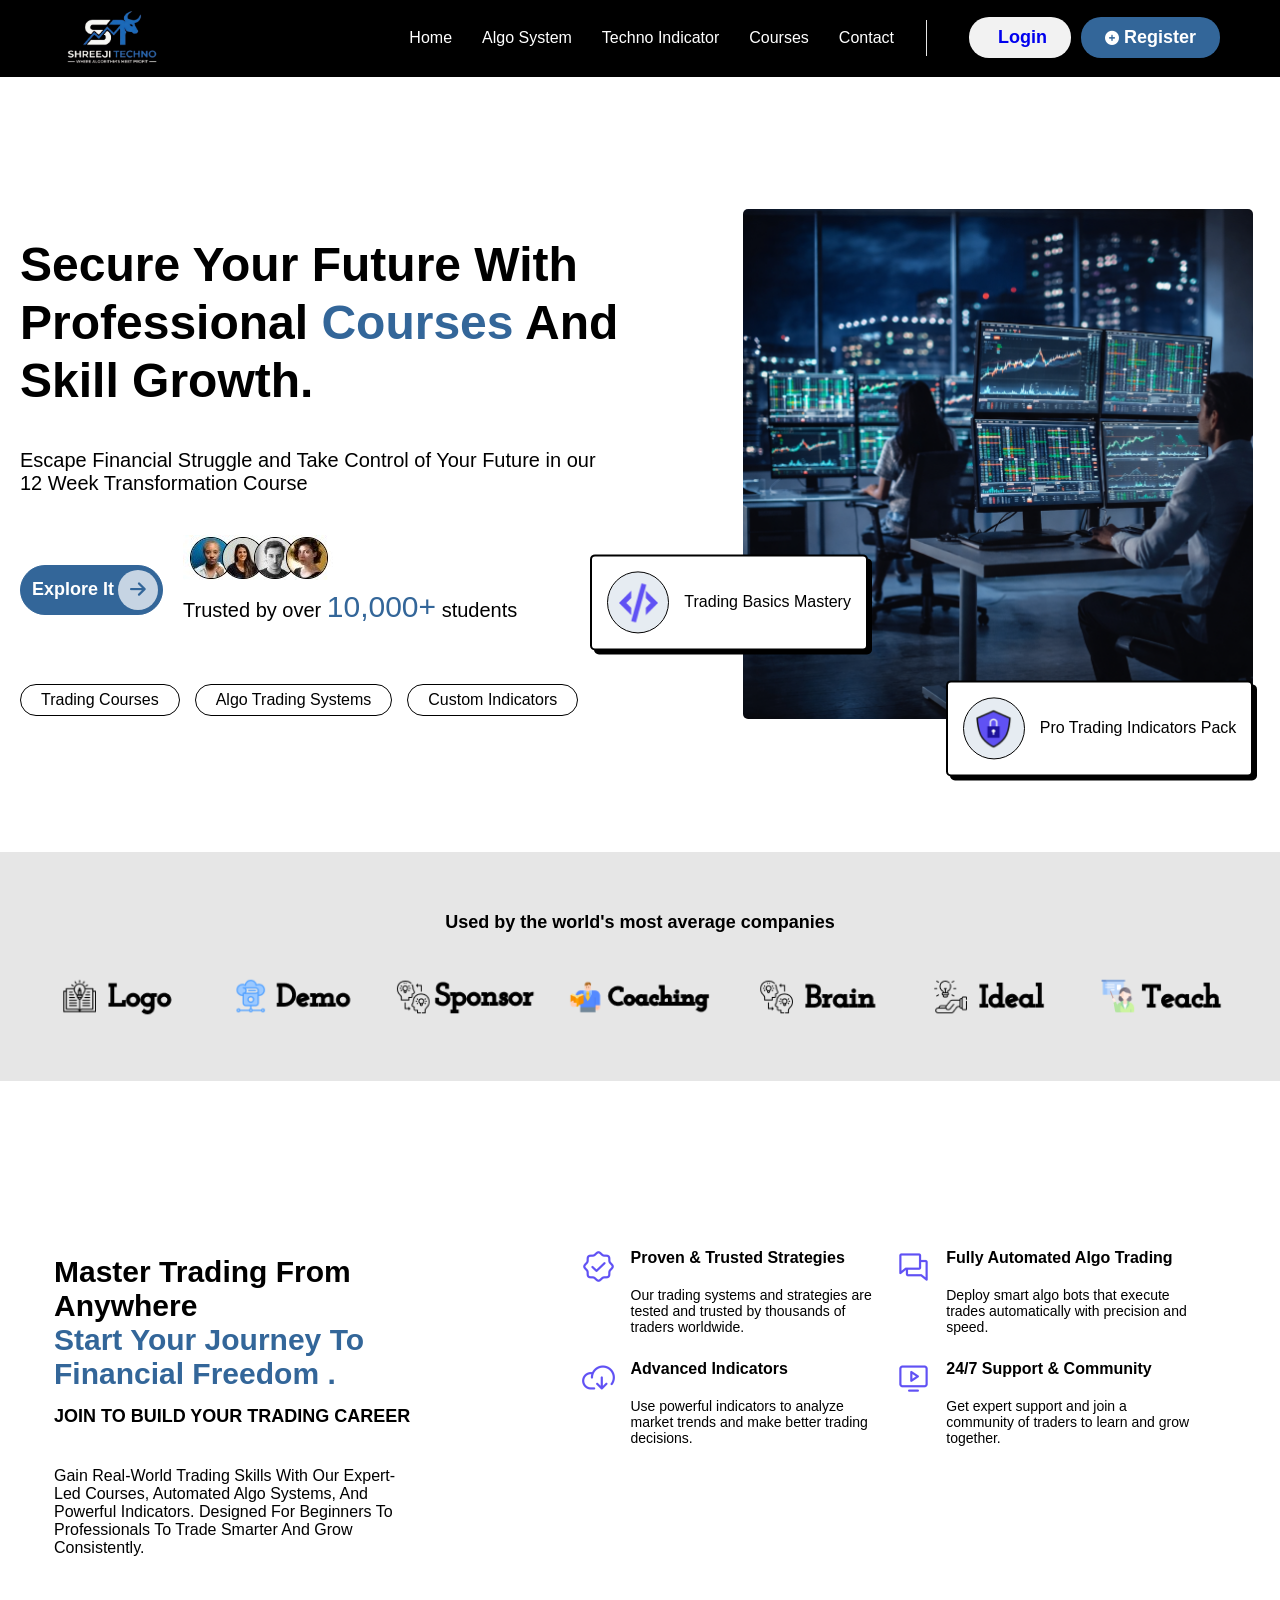
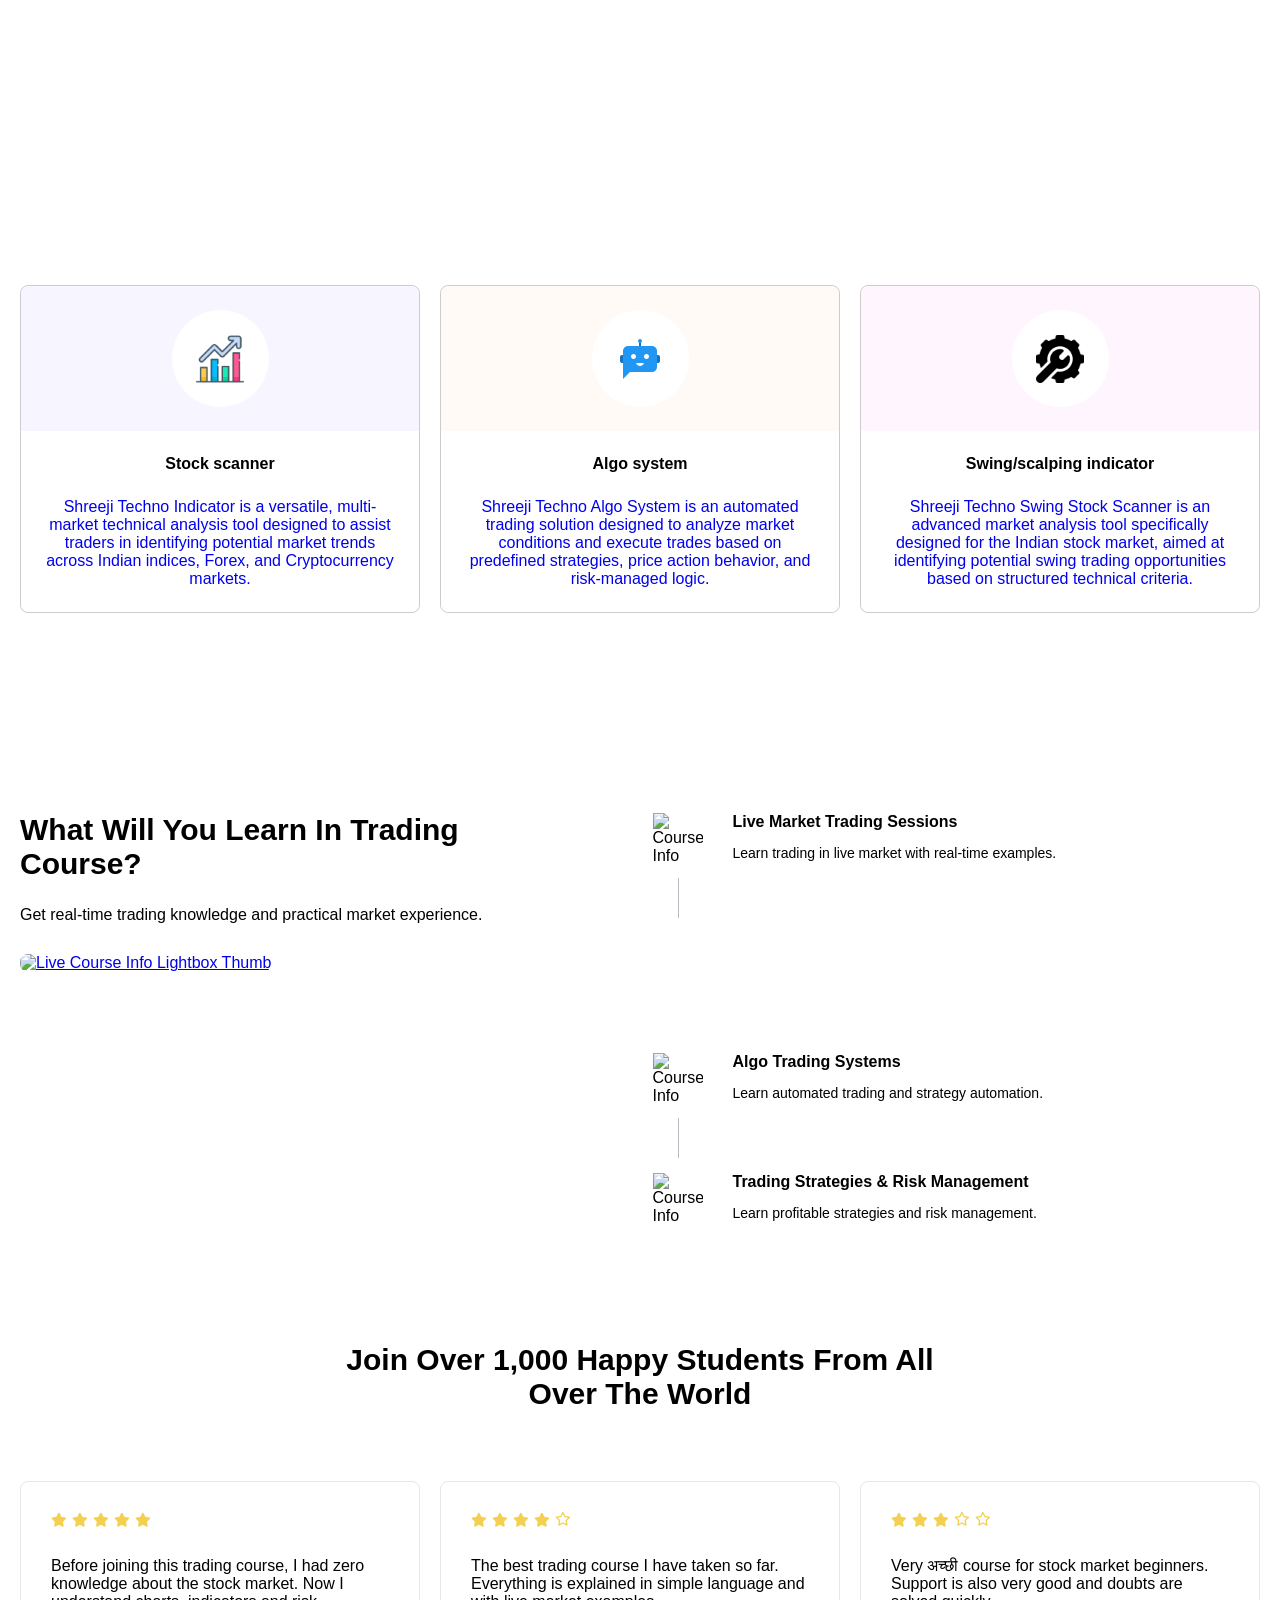
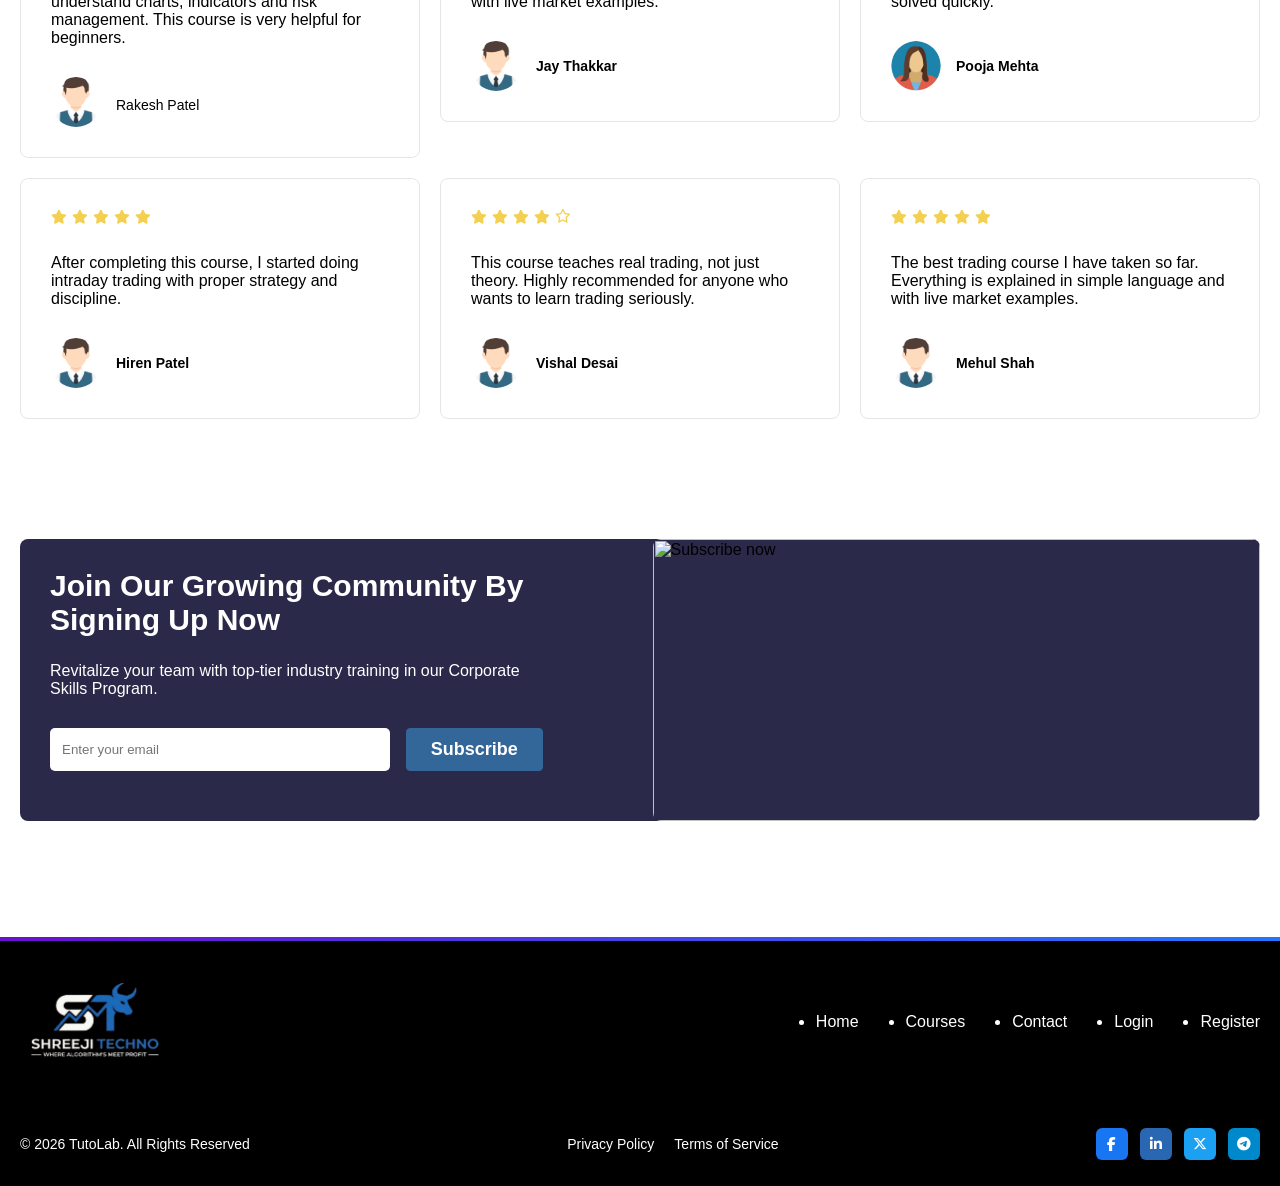
==== commit 177dd0ea: "animation" ====
--- a/index.html
+++ b/index.html
@@ -14,7 +14,7 @@
 
     <header>
         <div class="custom--container">
-            <nav class="navbar">
+            <nav class="navbar animate delay-1">
                 <a class="navbar-brand" href="index.html">
                     <img src="Images/shree_logo.png" alt="Logo">
                 </a>
@@ -24,15 +24,10 @@
                 <div class="header-navbar-collapse">
                     <ul class="menu">
                         <li class="nav-item"><a class="nav-link" href="index.html">Home</a></li>
+                        <li class="nav-item"><a class="nav-link" href="techno-algo.html">Algo System</a></li>
+                        <li class="nav-item"><a class="nav-link" href="techno-indicator.html">Techno Indicator</a></li>
+                        
                         <li class="nav-item"><a class="nav-link" href="courses.html">Courses</a></li>
-                        <li class="nav-item dropdown">
-                            <a class="nav-link dropdown-toggle" href="javascript:void(0)" role="button"
-                                aria-expanded="false">Categories<i class="fa fa-angle-down rotate-icon"></i></a>
-                            <ul class="dropdown-menu">
-                                <li><a class="dropdown-item" href="techno-algo.html">Algo System</a></li>
-                                <li><a class="dropdown-item" href="techno-indicator.html">Techno Indicator</a></li>
-                            </ul>
-                        </li>
                         <li class="nav-item"><a class="nav-link" href="contact.html">Contact</a></li>
                     </ul>
                     <div class="auth-buttons">
@@ -49,15 +44,11 @@
 
                 <div class="mobile-menu">
                     <div class="mobile-item"><a href="index.html">Home</a></div>
+                    <div class="mobile-item"><a href="techno-algo.html">Algo System</a></div>
+                    <div class="mobile-item"><a href="techno-indicator.html">Techno Indicator</a></div>
                     <div class="mobile-item"><a href="courses.html">Courses</a></div>
 
-                    <div class="mobile-item has-dropdown">
-                        <a href="#">Categories<span class="icon">+</span></a>
-                        <ul class="sub-menu">
-                            <li><a href="techno-algo.html">Algo System</a></li>
-                            <li><a href="techno-indicator.html">Techno Indicator</a></li>
-                        </ul>
-                    </div>
+                   
 
                     <div class="auth-buttons" bis_skin_checked="1">
                         <a href="login.html" class="login"><i class="fa fa-user-o"></i>Login</a>
@@ -71,7 +62,7 @@
         <section class="banner">
             <div class="custom--container" bis_skin_checked="1">
                 <div class="banner-div" bis_skin_checked="1">
-                    <div class="banner-first-div" bis_skin_checked="1">
+                    <div class="banner-first-div animate delay-1" bis_skin_checked="1">
                         <h1 class="banner-title dynamicColor" data-color_word="[6]">Secure Your Future With Professional
                             <span class="text--base">Courses</span> And Skill Growth.
                         </h1>
@@ -87,8 +78,7 @@
 
                             <div class="banner-info" bis_skin_checked="1">
                                 <div class="banner-info-student-images" bis_skin_checked="1">
-                                    <img src="Images/profile_icon.jpg"
-                                        alt="Student">
+                                    <img src="Images/profile_icon.jpg" alt="Student">
                                 </div>
 
                                 <p class="banner-info-text dynamicColor" data-color_word="[4]">Trusted by over <span
@@ -98,32 +88,26 @@
 
                         <ul class="banner-keywords">
                             <li class="banner-keywords-item">
-                                <a class="banner-keywords-link"
-                                    href="#">Trading
+                                <a class="banner-keywords-link" href="#">Trading
                                     Courses</a>
                             </li>
                             <li class="banner-keywords-item">
-                                <a class="banner-keywords-link"
-                                    href="#">Algo Trading
+                                <a class="banner-keywords-link" href="#">Algo Trading
                                     Systems</a>
                             </li>
                             <li class="banner-keywords-item">
-                                <a class="banner-keywords-link"
-                                    href="#">Custom
+                                <a class="banner-keywords-link" href="#">Custom
                                     Indicators</a>
                             </li>
                         </ul>
                     </div>
-                    <div class="banner-second-div" bis_skin_checked="1">
-                        <img class="banner-img"
-                            src="Images/Tacticaltrading.png"
-                            alt="Banner Image">
+                    <div class="banner-second-div animate delay-2" bis_skin_checked="1">
+                        <img class="banner-img" src="Images/Tacticaltrading.png" alt="Banner Image">
 
                         <div class="banner-floating-cards" bis_skin_checked="1">
-                            <div class="floating-card" bis_skin_checked="1">
+                            <div class="floating-card animate delay-3" bis_skin_checked="1">
                                 <div class="floating-card-icon" bis_skin_checked="1">
-                                    <img src="Images/icon_5.png"
-                                        alt="Close Tag">
+                                    <img src="Images/icon_5.png" alt="Close Tag">
                                 </div>
                                 <div class="floating-card-content" bis_skin_checked="1">
                                     <h6 class="floating-card-title">Trading Basics Mastery</h6>
@@ -138,10 +122,9 @@
                                 </div>
                             </div>
 
-                            <div class="floating-card" bis_skin_checked="1">
+                            <div class="floating-card animate animate-left delay-3" bis_skin_checked="1">
                                 <div class="floating-card-icon" bis_skin_checked="1">
-                                    <img src="Images/icon_7.png"
-                                        alt="Close Tag">
+                                    <img src="Images/icon_7.png" alt="Close Tag">
                                 </div>
                                 <div class="floating-card-content" bis_skin_checked="1">
                                     <h6 class="floating-card-title">Pro Trading Indicators Pack</h6>
@@ -169,22 +152,15 @@
     </main>
     <section class="used-by">
         <div class="custom--container" bis_skin_checked="1">
-            <h6 class="used-by-title">Used by the world's most average companies</h6>
-            <div class="used-by-logos" bis_skin_checked="1">
-                <img src="Images/logo_1.png"
-                    alt="Image">
-                <img src="Images/logo_2.png"
-                    alt="Image">
-                <img src="Images/logo_3.png"
-                    alt="Image">
-                <img src="Images/logo_4.png"
-                    alt="Image">
-                <img src="Images/logo_5.png"
-                    alt="Image">
-                <img src="Images/logo_6.png"
-                    alt="Image">
-                <img src="Images/logo_7.png"
-                    alt="Image">
+            <h6 class="used-by-title animate delay-1">Used by the world's most average companies</h6>
+            <div class="used-by-logos animate delay-2" bis_skin_checked="1">
+                <img class="animate animate-zoom delay-2" src="Images/logo_1.png" alt="Image">
+                <img class="animate animate-zoom delay-2" src="Images/logo_2.png" alt="Image">
+                <img class="animate animate-zoom delay-2" src="Images/logo_3.png" alt="Image">
+                <img class="animate animate-zoom delay-2" src="Images/logo_4.png" alt="Image">
+                <img class="animate animate-zoom delay-2" src="Images/logo_5.png" alt="Image">
+                <img class="animate animate-zoom delay-2" src="Images/logo_6.png" alt="Image">
+                <img class="animate animate-zoom delay-2" src="Images/logo_7.png" alt="Image">
             </div>
         </div>
     </section>
@@ -192,7 +168,7 @@
         <div class="custom--container" bis_skin_checked="1">
             <div class="row g-4 why-join-content-row" bis_skin_checked="1">
                 <div class="col-lg-5 col-xxl-6" bis_skin_checked="1">
-                    <div class="why-join-content" bis_skin_checked="1">
+                    <div class="why-join-content animate delay-1" bis_skin_checked="1">
                         <h3 class="why-join-title dynamicColor" data-color_word="[6]">Master Trading From Anywhere
                             <span class="text--base">Start Your Journey to Financial Freedom
                                 .</span>
@@ -202,8 +178,9 @@
                             JOIN TO BUILD YOUR TRADING CAREER </span>
 
                         <p class="why-join-description">
-              Gain real-world trading skills with our expert-led courses, automated algo systems, and
-               powerful indicators. Designed for beginners to professionals to trade smarter and grow consistently.
+                            Gain real-world trading skills with our expert-led courses, automated algo systems, and
+                            powerful indicators. Designed for beginners to professionals to trade smarter and grow
+                            consistently.
                         </p>
                     </div>
                 </div>
@@ -211,10 +188,8 @@
                 <div class="col-lg-7 col-xxl-6" bis_skin_checked="1">
                     <div class="row g-4 why-join-reason-row" bis_skin_checked="1">
                         <div class="col-sm-6" bis_skin_checked="1">
-                            <div class="why-join-reason" bis_skin_checked="1">
-                                <img class="why-join-reason-icon"
-                                    src="Images/icon_1.png"
-                                    alt="Verified Badge">
+                            <div class="why-join-reason animate delay-2" bis_skin_checked="1">
+                                <img class="why-join-reason-icon" src="Images/icon_1.png" alt="Verified Badge">
 
                                 <div class="why-join-reason-content" bis_skin_checked="1">
                                     <h6 class="why-join-reason-title">
@@ -222,16 +197,15 @@
                                     </h6>
 
                                     <p class="why-join-reason-description">
-                                        Our trading systems and strategies are tested and trusted by thousands of traders worldwide.
+                                        Our trading systems and strategies are tested and trusted by thousands of
+                                        traders worldwide.
                                     </p>
                                 </div>
                             </div>
                         </div>
                         <div class="col-sm-6" bis_skin_checked="1">
-                            <div class="why-join-reason" bis_skin_checked="1">
-                                <img class="why-join-reason-icon"
-                                    src="Images/icon_2.png"
-                                    alt="Verified Badge">
+                            <div class="why-join-reason animate delay-3" bis_skin_checked="1">
+                                <img class="why-join-reason-icon" src="Images/icon_2.png" alt="Verified Badge">
 
                                 <div class="why-join-reason-content" bis_skin_checked="1">
                                     <h6 class="why-join-reason-title">
@@ -239,16 +213,15 @@
                                     </h6>
 
                                     <p class="why-join-reason-description">
-                                        Deploy smart algo bots that execute trades automatically with precision and speed.
+                                        Deploy smart algo bots that execute trades automatically with precision and
+                                        speed.
                                     </p>
                                 </div>
                             </div>
                         </div>
                         <div class="col-sm-6" bis_skin_checked="1">
-                            <div class="why-join-reason" bis_skin_checked="1">
-                                <img class="why-join-reason-icon"
-                                    src="Images/icon_3.png"
-                                    alt="Verified Badge">
+                            <div class="why-join-reason animate animate-zoom delay-2" bis_skin_checked="1">
+                                <img class="why-join-reason-icon" src="Images/icon_3.png" alt="Verified Badge">
 
                                 <div class="why-join-reason-content" bis_skin_checked="1">
                                     <h6 class="why-join-reason-title">
@@ -256,16 +229,15 @@
                                     </h6>
 
                                     <p class="why-join-reason-description">
-                                        Use powerful indicators to analyze market trends and make better trading decisions.
+                                        Use powerful indicators to analyze market trends and make better trading
+                                        decisions.
                                     </p>
                                 </div>
                             </div>
                         </div>
                         <div class="col-sm-6" bis_skin_checked="1">
-                            <div class="why-join-reason" bis_skin_checked="1">
-                                <img class="why-join-reason-icon"
-                                    src="Images/icon_4.png"
-                                    alt="Verified Badge">
+                            <div class="why-join-reason animate animate-left delay-3" bis_skin_checked="1">
+                                <img class="why-join-reason-icon" src="Images/icon_4.png" alt="Verified Badge">
 
                                 <div class="why-join-reason-content" bis_skin_checked="1">
                                     <h6 class="why-join-reason-title">
@@ -285,78 +257,78 @@
     </section>
     <section class="courses">
         <div class="custom--container">
-            <h3 class="courses-title">An Extensive Range Of Courses</h3>
-            <p class="courses-description">Explore 100+ Online Video Courses, With New Additions Each Month To Choose
+            <h3 class="courses-title animate delay-1">An Extensive Range Of Courses</h3>
+            <p class="courses-description animate delay-2">Explore 100+ Online Video Courses, With New Additions Each Month To Choose
                 From.</p>
             <div class="courses-grid">
-                <div class="course-card courses-card--1" bis_skin_checked="1">
+                <div class="course-card courses-card--1 animate delay-3" bis_skin_checked="1">
                     <a href="#" class="course-card-link" bis_skin_checked="1">
                         <div class="courses-card-header">
                             <div class="courses-card-icon">
-                                <img class="course-card-img"
-                                    src="Images/stock-market.png"
-                                    alt="Course Image">
+                                <img class="course-card-img" src="Images/stock-market.png" alt="Course Image">
                             </div>
 
                         </div>
 
                         <div class="courses-card-body" bis_skin_checked="1">
                             <h6 class="course-card-title">Stock scanner</h6>
-                            <p class="course-card-description">Shreeji Techno Indicator is a versatile, multi-market technical analysis tool designed to assist traders in identifying potential market trends across Indian indices, Forex, and Cryptocurrency markets.</p>
+                            <p class="course-card-description">Shreeji Techno Indicator is a versatile, multi-market
+                                technical analysis tool designed to assist traders in identifying potential market
+                                trends across Indian indices, Forex, and Cryptocurrency markets.</p>
                         </div>
 
                     </a>
                 </div>
-                <div class="course-card courses-card--2" bis_skin_checked="1">
+                <div class="course-card courses-card--2 animate delay-3" bis_skin_checked="1">
                     <a href="#" class="course-card-link" bis_skin_checked="1">
                         <div class="courses-card-header">
                             <div class="courses-card-icon">
-                               <img class="course-card-img"
-                                     src="Images/icon-sms.png"
-                                   
-                                    alt="Course Image">
+                                <img class="course-card-img" src="Images/icon-sms.png" alt="Course Image">
                             </div>
 
                         </div>
 
                         <div class="courses-card-body" bis_skin_checked="1">
                             <h6 class="course-card-title">Algo system</h6>
-                            <p class="course-card-description">Shreeji Techno Algo System is an automated trading solution designed to analyze market conditions and execute trades based on predefined strategies, price action behavior, and risk-managed logic.</p>
+                            <p class="course-card-description">Shreeji Techno Algo System is an automated trading
+                                solution designed to analyze market conditions and execute trades based on predefined
+                                strategies, price action behavior, and risk-managed logic.</p>
                         </div>
 
                     </a>
                 </div>
-                <div class="course-card courses-card--3" bis_skin_checked="1">
+                <div class="course-card courses-card--3 animate delay-3" bis_skin_checked="1">
                     <a href="#" class="course-card-link" bis_skin_checked="1">
                         <div class="courses-card-header">
                             <div class="courses-card-icon">
-                                <img class="course-card-img"
-                                     src="Images/settings.png"
-                                    alt="Course Image">
+                                <img class="course-card-img" src="Images/settings.png" alt="Course Image">
                             </div>
 
                         </div>
 
                         <div class="courses-card-body" bis_skin_checked="1">
                             <h6 class="course-card-title">Swing/scalping indicator</h6>
-                            <p class="course-card-description">Shreeji Techno Swing Stock Scanner is an advanced market analysis tool specifically designed for the Indian stock market, aimed at identifying potential swing trading opportunities based on structured technical criteria.</p>
+                            <p class="course-card-description">Shreeji Techno Swing Stock Scanner is an advanced market
+                                analysis tool specifically designed for the Indian stock market, aimed at identifying
+                                potential swing trading opportunities based on structured technical criteria.</p>
                         </div>
 
                     </a>
                 </div>
-             
+
 
             </div>
         </div>
     </section>
     <section class="live-course-info">
         <div class="custom--container">
-            <div class="live-course-info-row">
+            <div class="live-course-info-row animate delay-1">
                 <div class="live-course-info-row-one">
                     <div class="live-course-info-content">
-                        <h3 class="live-course-info-title">What Will You Learn In Trading Course?</h3>
-                        <p class="live-course-info-description">Get real-time trading knowledge and practical market experience.</p>
-                        <a class="live-course-info-lightbox" href="https://www.youtube.com/watch?v=WOb4cj7izpE">
+                        <h3 class="live-course-info-title animate delay-2">What Will You Learn In Trading Course?</h3>
+                        <p class="live-course-info-description animate delay-3">Get real-time trading knowledge and practical market
+                            experience.</p>
+                        <a class="live-course-info-lightbox animate-zoom delay-2" href="https://www.youtube.com/watch?v=WOb4cj7izpE">
                             <img src="https://script.viserlab.com/tutolab/assets/images/frontend/course_info/64dddd5b1d8401692261723.jpg"
                                 alt="Live Course Info Lightbox Thumb">
                         </a>
@@ -364,7 +336,7 @@
                 </div>
                 <div class="live-course-info-row-two">
                     <ul class="live-course-info-keypoints">
-                        <li class="live-course-info-keypoints-item">
+                        <li class="live-course-info-keypoints-item animate delay-1">
                             <div class="live-course-info-keypoints-icon" bis_skin_checked="1">
                                 <img src="https://script.viserlab.com/tutolab/assets/images/frontend/course_info/64dddd81479301692261761.png"
                                     alt="Course Info">
@@ -380,7 +352,7 @@
                                 </p>
                             </div>
                         </li>
-                        <li class="live-course-info-keypoints-item">
+                        <li class="live-course-info-keypoints-item animate delay-2">
                             <div class="live-course-info-keypoints-icon" bis_skin_checked="1">
                                 <img src="https://script.viserlab.com/tutolab/assets/images/frontend/course_info/64dddd8b607e91692261771.png"
                                     alt="Course Info">
@@ -397,7 +369,7 @@
 
                             </div>
                         </li>
-                        <li class="live-course-info-keypoints-item">
+                        <li class="live-course-info-keypoints-item animate delay-3">
                             <div class="live-course-info-keypoints-icon" bis_skin_checked="1">
                                 <img src="https://script.viserlab.com/tutolab/assets/images/frontend/course_info/64dddd99d07d71692261785.png"
                                     alt="Course Info">
@@ -405,16 +377,16 @@
 
                             <div class="live-course-info-keypoints-content" bis_skin_checked="1">
                                 <h6 class="live-course-info-keypoints-title">
-                                   Algo Trading Systems
+                                    Algo Trading Systems
                                 </h6>
 
                                 <p class="live-course-info-keypoints-description">
-                                   Learn automated trading and strategy automation.
+                                    Learn automated trading and strategy automation.
                                 </p>
                             </div>
                         </li>
-                       
-                        <li class="live-course-info-keypoints-item">
+
+                        <li class="live-course-info-keypoints-item animate animate-zoom delay-2">
                             <div class="live-course-info-keypoints-icon" bis_skin_checked="1">
                                 <img src="https://script.viserlab.com/tutolab/assets/images/frontend/course_info/64dddda6d86421692261798.png"
                                     alt="Course Info">
@@ -426,7 +398,7 @@
                                 </h6>
 
                                 <p class="live-course-info-keypoints-description">
-                                   Learn profitable strategies and risk management.
+                                    Learn profitable strategies and risk management.
                                 </p>
                             </div>
                         </li>
@@ -438,9 +410,9 @@
 
     <section class="student-reviews">
         <div class="custom--container">
-            <h3 class="student-reviews-title">Join Over 1,000 Happy Students From All Over The World</h3>
+            <h3 class="student-reviews-title animate delay-1">Join Over 1,000 Happy Students From All Over The World</h3>
             <div class="student-reciews-row">
-                <div class="student-reviews-card" bis_skin_checked="1">
+                <div class="student-reviews-card animate delay-2" bis_skin_checked="1">
                     <div class="review-card">
                         <div class="review-card-ratings" bis_skin_checked="1">
                             <span class="review-card-star review-card-star-full"></span><span
@@ -449,11 +421,11 @@
                                 class="review-card-star review-card-star-full"></span><span
                                 class="review-card-star review-card-star-full"></span>
                         </div>
-                        <p class="review-card-text">Before joining this trading course, I had zero knowledge about the stock market. Now I understand charts, indicators and risk management. This course is very helpful for beginners.</p>
+                        <p class="review-card-text">Before joining this trading course, I had zero knowledge about the
+                            stock market. Now I understand charts, indicators and risk management. This course is very
+                            helpful for beginners.</p>
                         <div class="review-card-student" bis_skin_checked="1">
-                            <img class="review-card-student-avatar"
-                                src="Images/boy.png"
-                                alt="image">
+                            <img class="review-card-student-avatar" src="Images/boy.png" alt="image">
 
                             <div class="review-card-student-info" bis_skin_checked="1">
 
@@ -462,7 +434,7 @@
                         </div>
                     </div>
                 </div>
-                <div class="student-reviews-card" bis_skin_checked="1">
+                <div class="student-reviews-card animate delay-2" bis_skin_checked="1">
                     <div class="review-card">
                         <div class="review-card-ratings" bis_skin_checked="1">
                             <span class="review-card-star review-card-star-full"></span><span
@@ -471,11 +443,10 @@
                                 class="review-card-star review-card-star-full"></span><span
                                 class="review-card-star "></span>
                         </div>
-                        <p class="review-card-text">The best trading course I have taken so far. Everything is explained in simple language and with live market examples.</p>
+                        <p class="review-card-text">The best trading course I have taken so far. Everything is explained
+                            in simple language and with live market examples.</p>
                         <div class="review-card-student" bis_skin_checked="1">
-                            <img class="review-card-student-avatar"
-                                src="Images/boy.png"
-                                alt="image">
+                            <img class="review-card-student-avatar" src="Images/boy.png" alt="image">
 
                             <div class="review-card-student-info" bis_skin_checked="1">
                                 <strong class="review-card-student-name">Jay Thakkar</strong>
@@ -484,7 +455,7 @@
                         </div>
                     </div>
                 </div>
-                <div class="student-reviews-card" bis_skin_checked="1">
+                <div class="student-reviews-card animate delay-2" bis_skin_checked="1">
                     <div class="review-card">
                         <div class="review-card-ratings" bis_skin_checked="1">
                             <span class="review-card-star review-card-star-full"></span><span
@@ -492,11 +463,10 @@
                                 class="review-card-star review-card-star-full"></span><span
                                 class="review-card-star"></span><span class="review-card-star"></span>
                         </div>
-                        <p class="review-card-text">Very अच्छी course for stock market beginners. Support is also very good and doubts are solved quickly.</p>
+                        <p class="review-card-text">Very अच्छी course for stock market beginners. Support is also very
+                            good and doubts are solved quickly.</p>
                         <div class="review-card-student" bis_skin_checked="1">
-                            <img class="review-card-student-avatar"
-                                src="Images/girl.png"
-                                alt="image">
+                            <img class="review-card-student-avatar" src="Images/girl.png" alt="image">
 
                             <div class="review-card-student-info" bis_skin_checked="1">
                                 <strong class="review-card-student-name">Pooja Mehta</strong>
@@ -504,7 +474,7 @@
                         </div>
                     </div>
                 </div>
-                <div class="student-reviews-card" bis_skin_checked="1">
+                <div class="student-reviews-card animate delay-2" bis_skin_checked="1">
                     <div class="review-card">
                         <div class="review-card-ratings" bis_skin_checked="1">
                             <span class="review-card-star review-card-star-full"></span><span
@@ -513,11 +483,10 @@
                                 class="review-card-star review-card-star-full"></span><span
                                 class="review-card-star review-card-star-full"></span>
                         </div>
-                        <p class="review-card-text">After completing this course, I started doing intraday trading with proper strategy and discipline.</p>
+                        <p class="review-card-text">After completing this course, I started doing intraday trading with
+                            proper strategy and discipline.</p>
                         <div class="review-card-student" bis_skin_checked="1">
-                            <img class="review-card-student-avatar"
-                                src="Images/boy.png"
-                                alt="image">
+                            <img class="review-card-student-avatar" src="Images/boy.png" alt="image">
 
                             <div class="review-card-student-info" bis_skin_checked="1">
                                 <strong class="review-card-student-name">Hiren Patel</strong>
@@ -525,7 +494,7 @@
                         </div>
                     </div>
                 </div>
-                <div class="student-reviews-card" bis_skin_checked="1">
+                <div class="student-reviews-card animate delay-2" bis_skin_checked="1">
                     <div class="review-card">
                         <div class="review-card-ratings" bis_skin_checked="1">
                             <span class="review-card-star review-card-star-full"></span><span
@@ -534,11 +503,10 @@
                                 class="review-card-star review-card-star-full"></span><span
                                 class="review-card-star"></span>
                         </div>
-                        <p class="review-card-text">This course teaches real trading, not just theory. Highly recommended for anyone who wants to learn trading seriously.</p>
+                        <p class="review-card-text">This course teaches real trading, not just theory. Highly
+                            recommended for anyone who wants to learn trading seriously.</p>
                         <div class="review-card-student" bis_skin_checked="1">
-                            <img class="review-card-student-avatar"
-                                src="Images/boy.png"
-                                alt="image">
+                            <img class="review-card-student-avatar" src="Images/boy.png" alt="image">
 
                             <div class="review-card-student-info" bis_skin_checked="1">
                                 <strong class="review-card-student-name">Vishal Desai</strong>
@@ -546,7 +514,7 @@
                         </div>
                     </div>
                 </div>
-                <div class="student-reviews-card" bis_skin_checked="1">
+                <div class="student-reviews-card animate delay-2" bis_skin_checked="1">
                     <div class="review-card">
                         <div class="review-card-ratings" bis_skin_checked="1">
                             <span class="review-card-star review-card-star-full"></span><span
@@ -555,11 +523,10 @@
                                 class="review-card-star review-card-star-full"></span><span
                                 class="review-card-star review-card-star-full"></span>
                         </div>
-                        <p class="review-card-text">The best trading course I have taken so far. Everything is explained in simple language and with live market examples.</p>
+                        <p class="review-card-text">The best trading course I have taken so far. Everything is explained
+                            in simple language and with live market examples.</p>
                         <div class="review-card-student" bis_skin_checked="1">
-                            <img class="review-card-student-avatar"
-                                src="Images/boy.png"
-                                alt="image">
+                            <img class="review-card-student-avatar" src="Images/boy.png" alt="image">
 
                             <div class="review-card-student-info" bis_skin_checked="1">
                                 <strong class="review-card-student-name">Mehul Shah</strong>
@@ -574,7 +541,7 @@
     <section class="subscribe-now">
         <div class="custom--container">
             <div class="subscribe-now-row" bis_skin_checked="1">
-                <div class="subscribe-now-col" bis_skin_checked="1">
+                <div class="subscribe-now-col animate delay-1" bis_skin_checked="1">
                     <div class="subscribe-now-content" bis_skin_checked="1">
                         <h3 class="subscribe-now-title">Join Our Growing Community By Signing Up Now</h3>
 
@@ -590,7 +557,7 @@
                     </div>
                 </div>
 
-                <div class="subscribe-now-col" bis_skin_checked="1">
+                <div class="subscribe-now-col animate delay-3" bis_skin_checked="1">
                     <img class="subscribe-now-thumb"
                         src="https://script.viserlab.com/tutolab/assets/images/frontend/subscribe/64e9a43f431e81693033535.jpg"
                         alt="Subscribe now">
@@ -599,7 +566,7 @@
         </div>
 
     </section>
-    <footer class="footer">
+    <footer class="footer animate delay-1">
         <div class="custom--container">
             <div class="footer-top">
                 <div class="footer-logo">
@@ -650,6 +617,26 @@
         <i class="fas fa-chevron-up"></i>
     </button>
 </body>
+<script>
+    const elements = document.querySelectorAll('.animate');
+
+    function showOnScroll() {
+        const triggerBottom = window.innerHeight * 0.85;
+
+        elements.forEach(el => {
+            const boxTop = el.getBoundingClientRect().top;
+
+            if (boxTop < triggerBottom) {
+                el.classList.add('show');
+            } else {
+                el.classList.remove('show'); // remove if you want repeat animation
+            }
+        });
+    }
+
+    window.addEventListener('scroll', showOnScroll);
+    window.addEventListener('load', showOnScroll);
+</script>
 <script>
     function toggleDrawer() {
         document.getElementById("mobileDrawer").classList.toggle("active");
--- a/assets/css/style.css
+++ b/assets/css/style.css
@@ -2358,4 +2358,39 @@
         max-width: 100%;
     }
     
-}+}
+
+/* Base animation (default hidden state) */
+.animate {
+    opacity: 0;
+    transform: translateY(40px);
+    transition: all 0.8s ease;
+}
+
+/* When visible */
+.animate.show {
+    opacity: 1;
+    transform: translateY(0);
+}
+
+/* Variations */
+.animate-left {
+    transform: translateX(-40px);
+}
+
+.animate-right {
+    transform: translateX(40px);
+}
+
+.animate-zoom {
+    transform: scale(0.8);
+}
+
+.animate.show.animate-zoom {
+    transform: scale(1);
+}
+
+.delay-1 { transition-delay: 0.2s; }
+.delay-2 { transition-delay: 0.4s; }
+.delay-3 { transition-delay: 0.6s; }
+.delay-4 { transition-delay: 0.8s; }
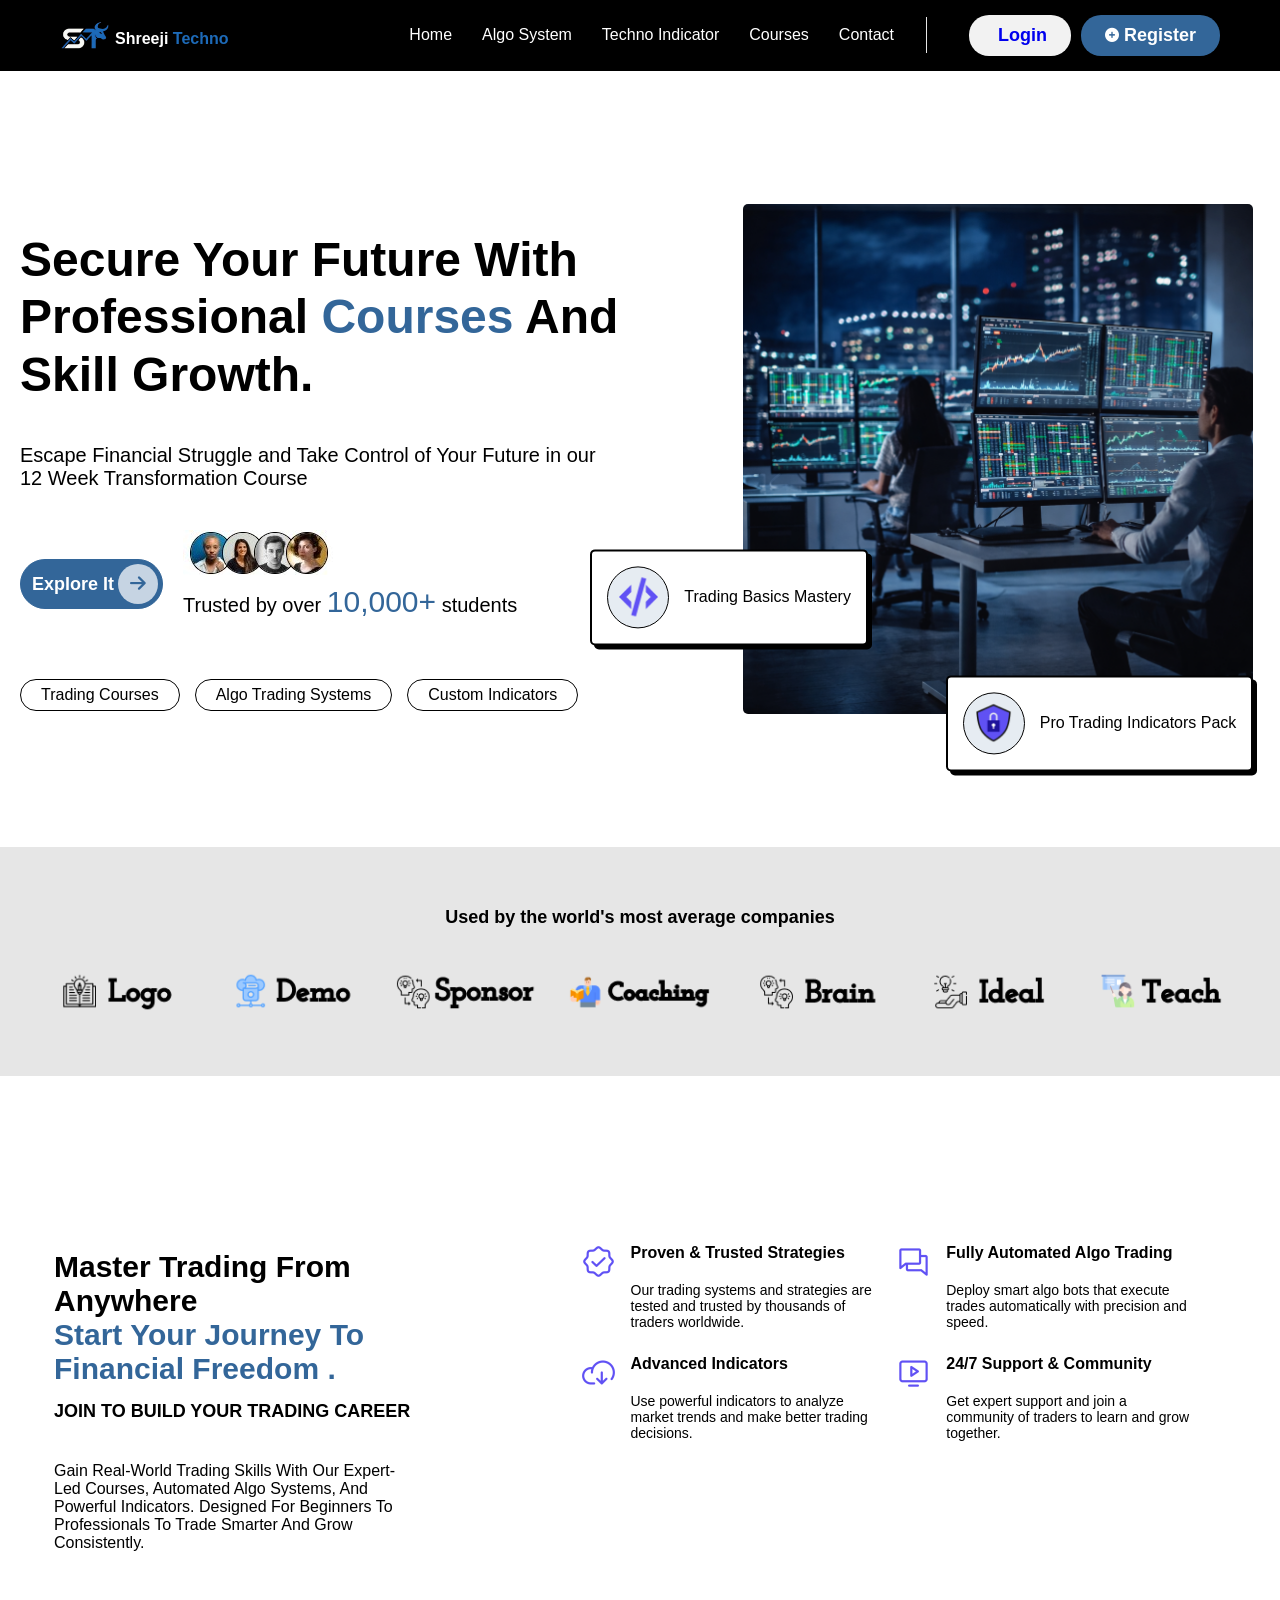
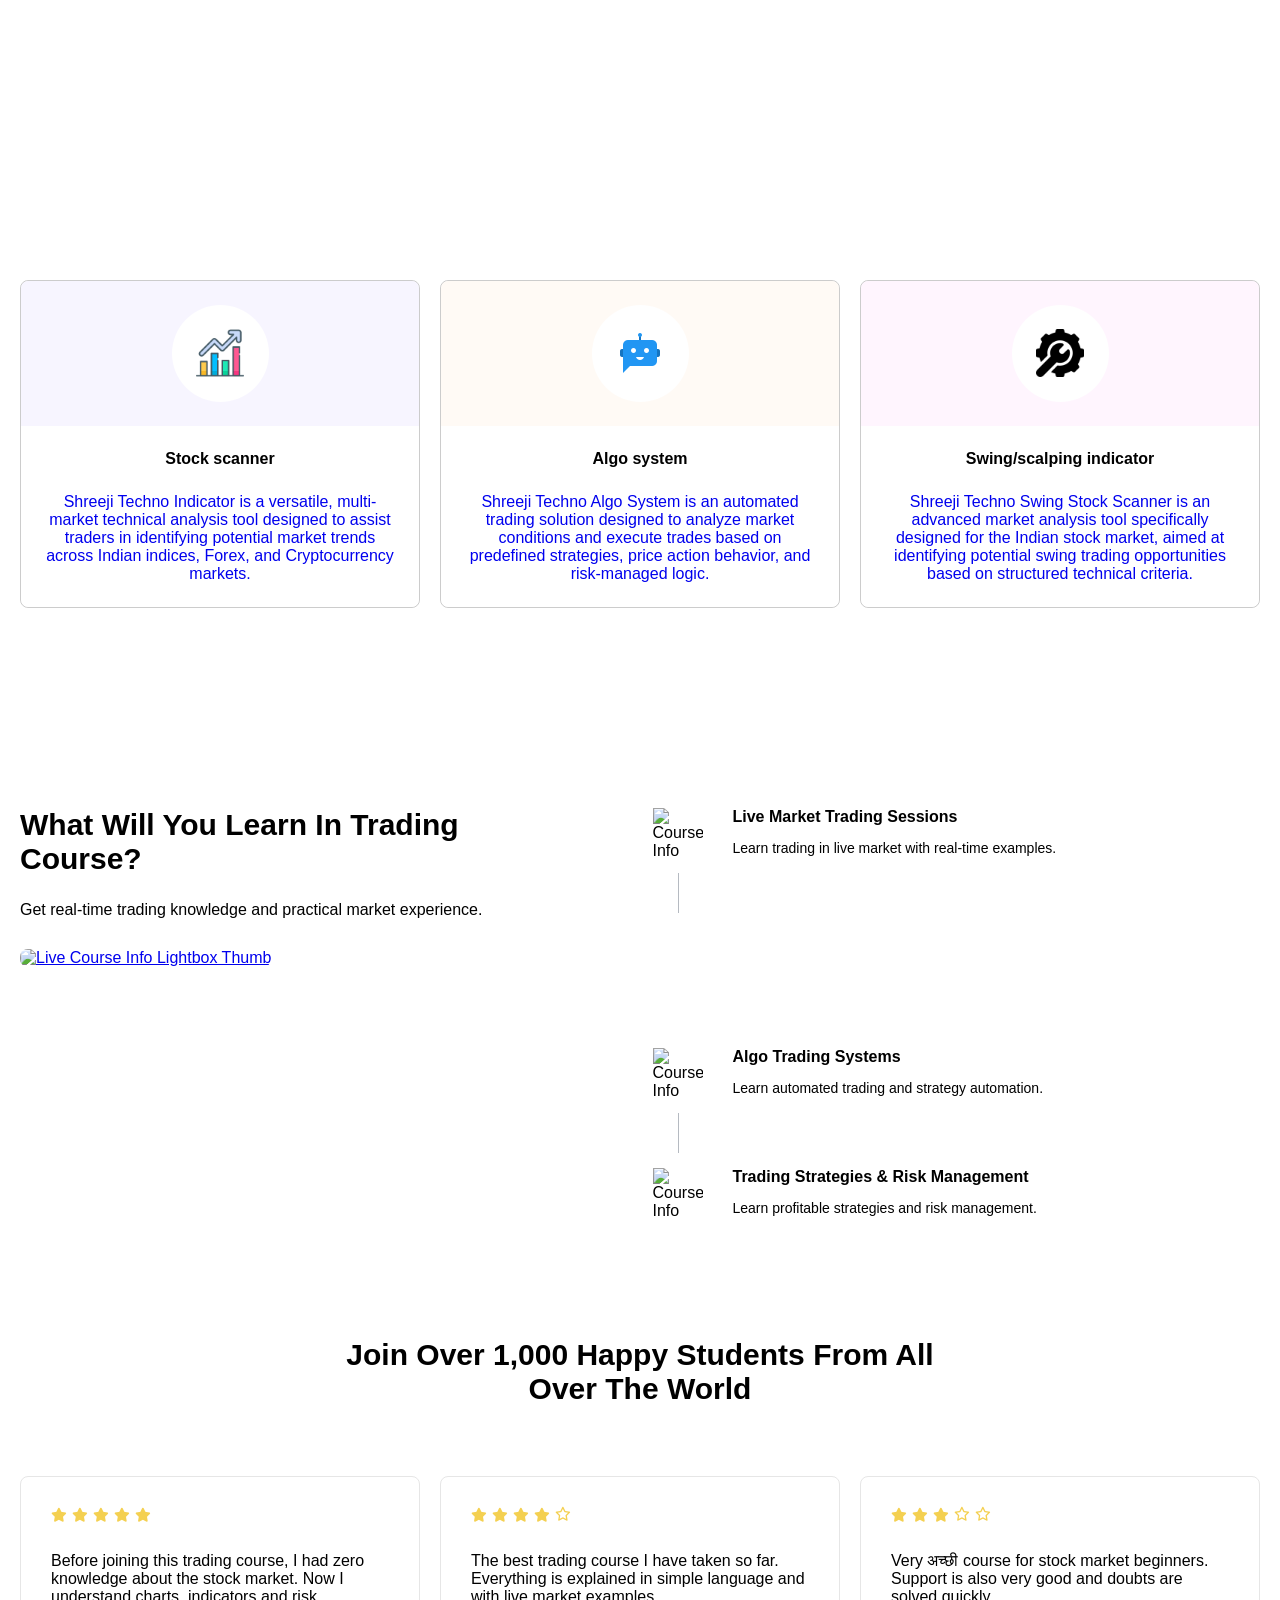
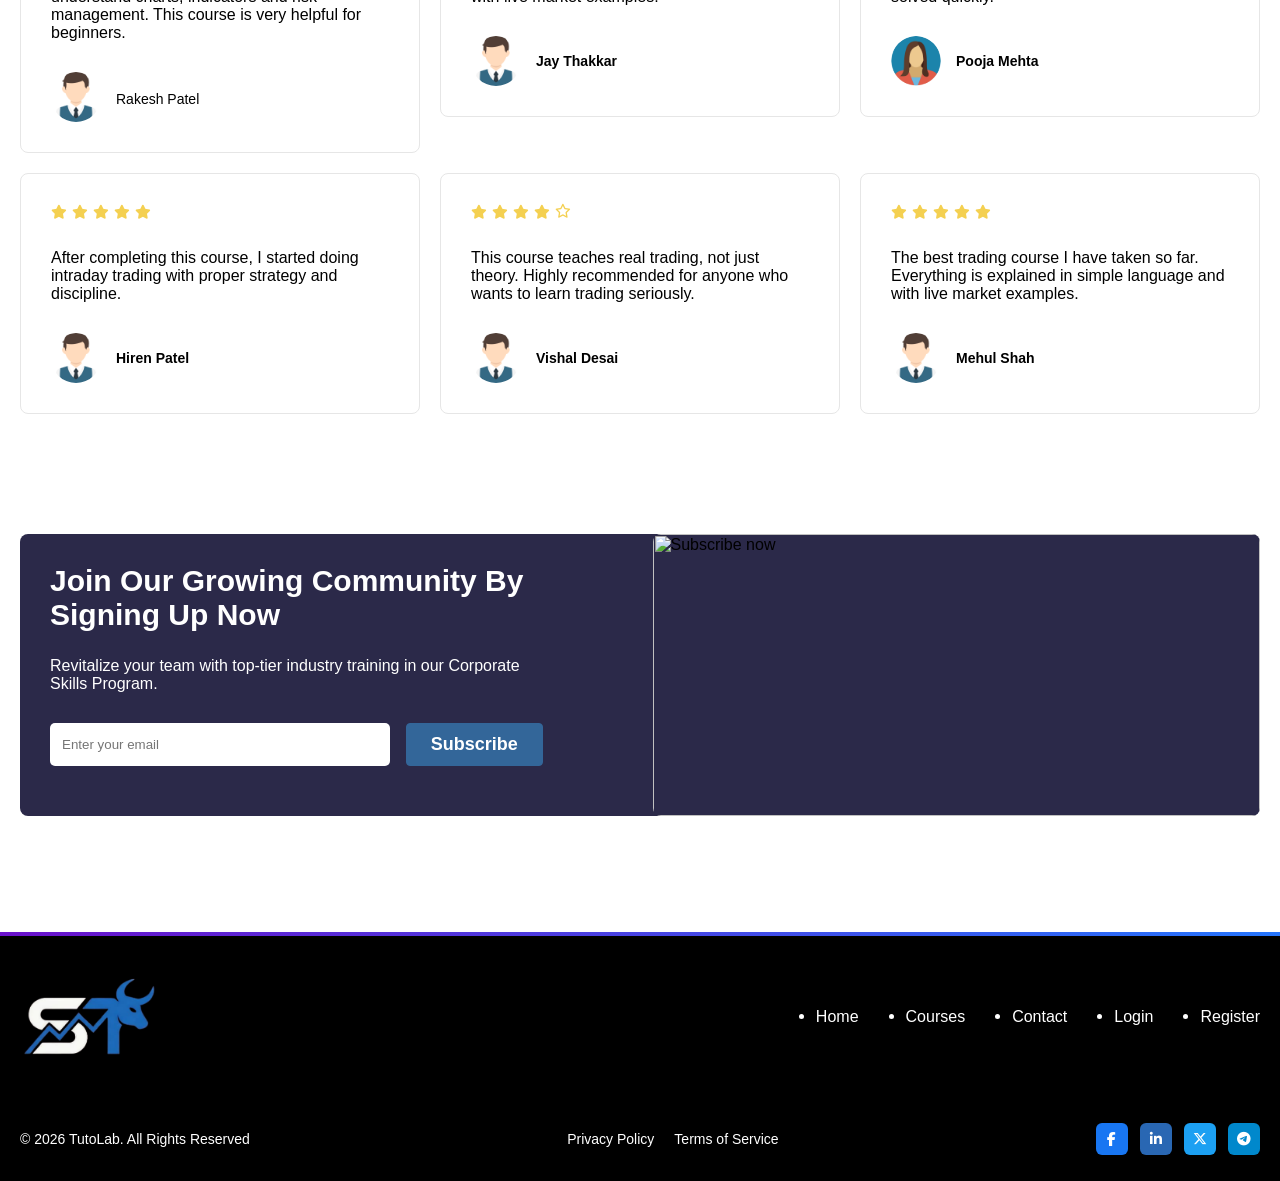
==== commit ba95dc5f: "header logo change" ====
--- a/index.html
+++ b/index.html
@@ -17,6 +17,7 @@
             <nav class="navbar animate delay-1">
                 <a class="navbar-brand" href="index.html">
                     <img src="Images/shree_logo.png" alt="Logo">
+                    <span class="logo-text"><span class="text-foreground">Shreeji</span> <span class="text-primary">Techno</span></span>
                 </a>
                 <button class="navbar-toggler collapsed" type="button" onclick="toggleDrawer()">
                     <i class="fa fa-bars"></i>
--- a/assets/css/style.css
+++ b/assets/css/style.css
@@ -37,11 +37,23 @@
     margin: 0;
     color: #5a5af5;
 }
-
+.logo-text span.text-foreground {
+    font-weight: 600;
+    font-size: 16px;
+    color: white;
+}
 .logo p {
     margin: 0;
     font-size: 12px;
     color: gray;
+}
+span.logo-text {
+    margin-top: 8px;
+}
+.logo-text span.text-primary {
+    font-weight: 600;
+    color: #1d6ab8;
+    font-size: 16px;
 }
 
 .menu {
@@ -131,7 +143,14 @@
 }
 
 .navbar-brand img {
-    max-width: 100px;
+    max-width: 50px;
+}
+a.navbar-brand {
+    text-decoration: none;
+    display: flex;
+    align-items: center;
+    justify-content: center;
+    gap: 5px;
 }
 
 .nav-item.dropdown:hover .dropdown-menu {
@@ -1929,6 +1948,9 @@
 .contact-section-address {
     padding-left: 48px !important;
     padding-right: 24px;
+    align-items: center;
+    justify-content: center;
+    display: flex;
 }
 a.address-card__link {
     color: #3b75b0;
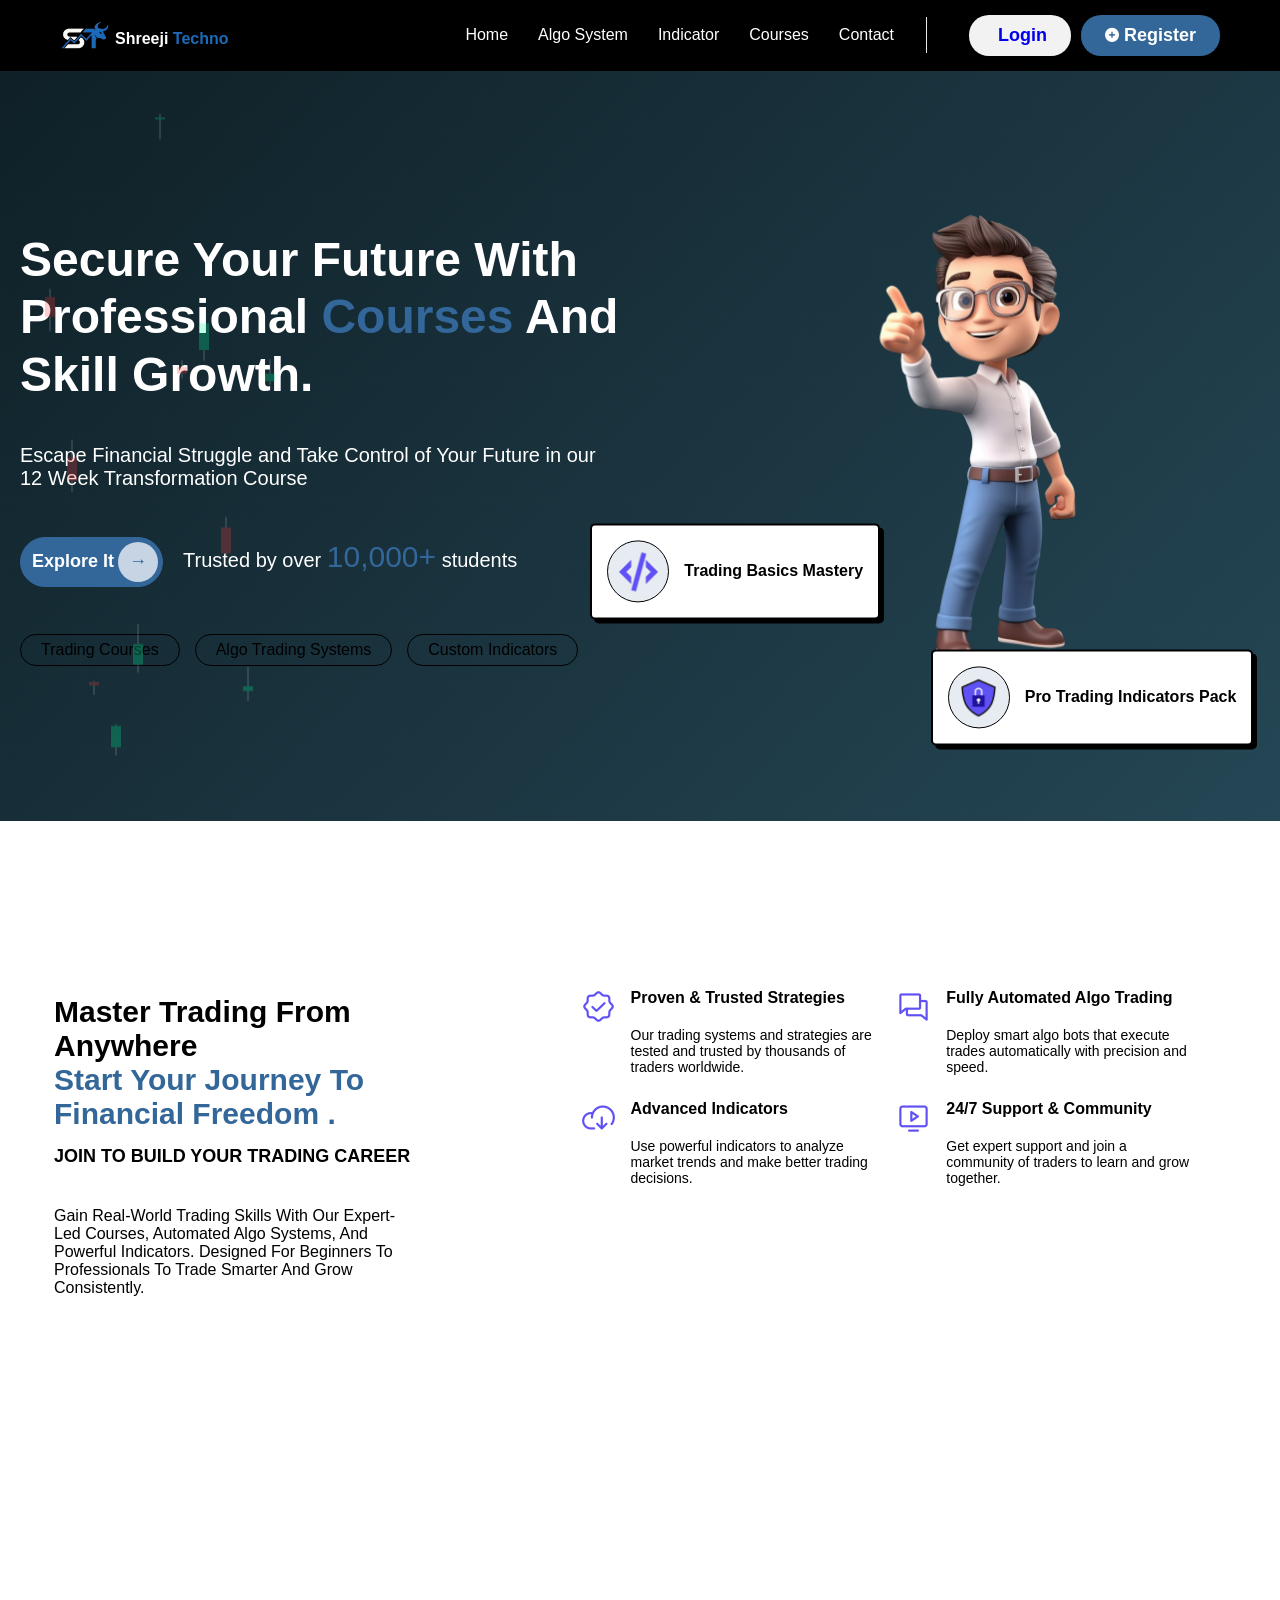
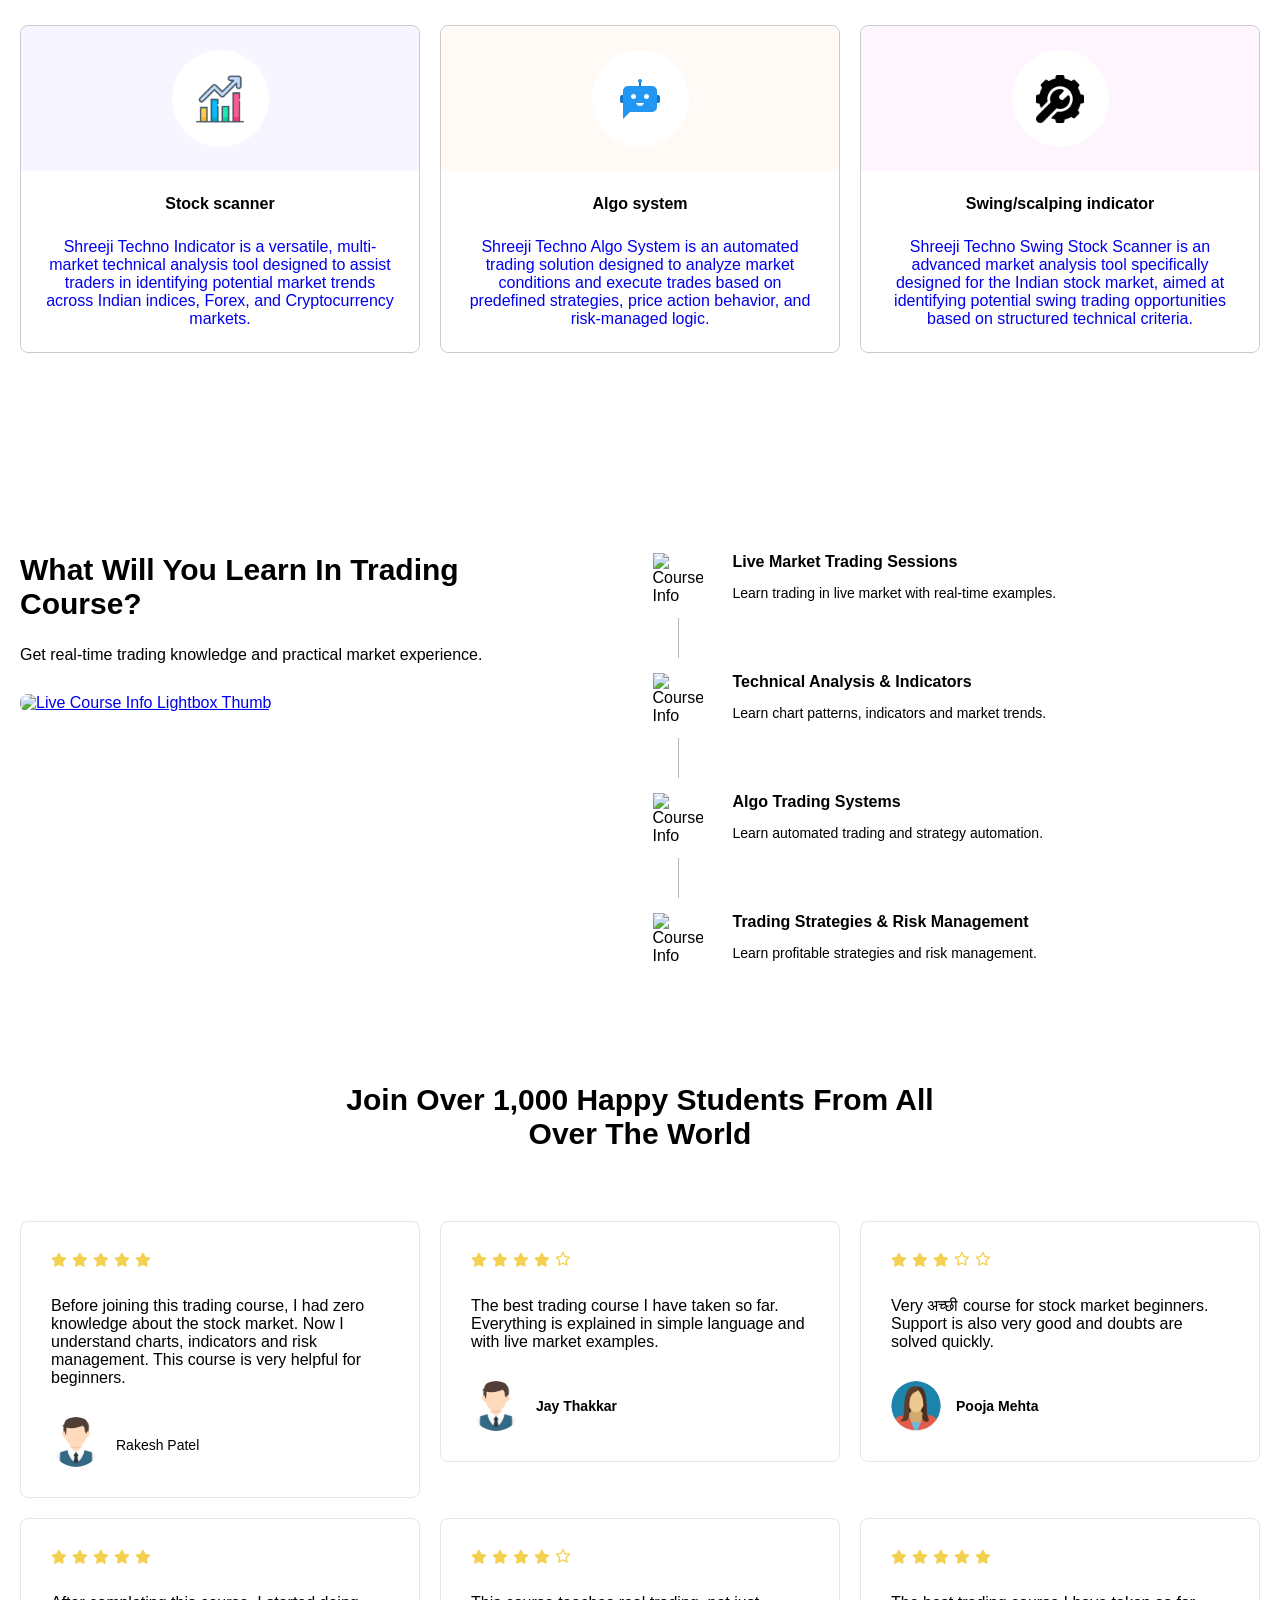
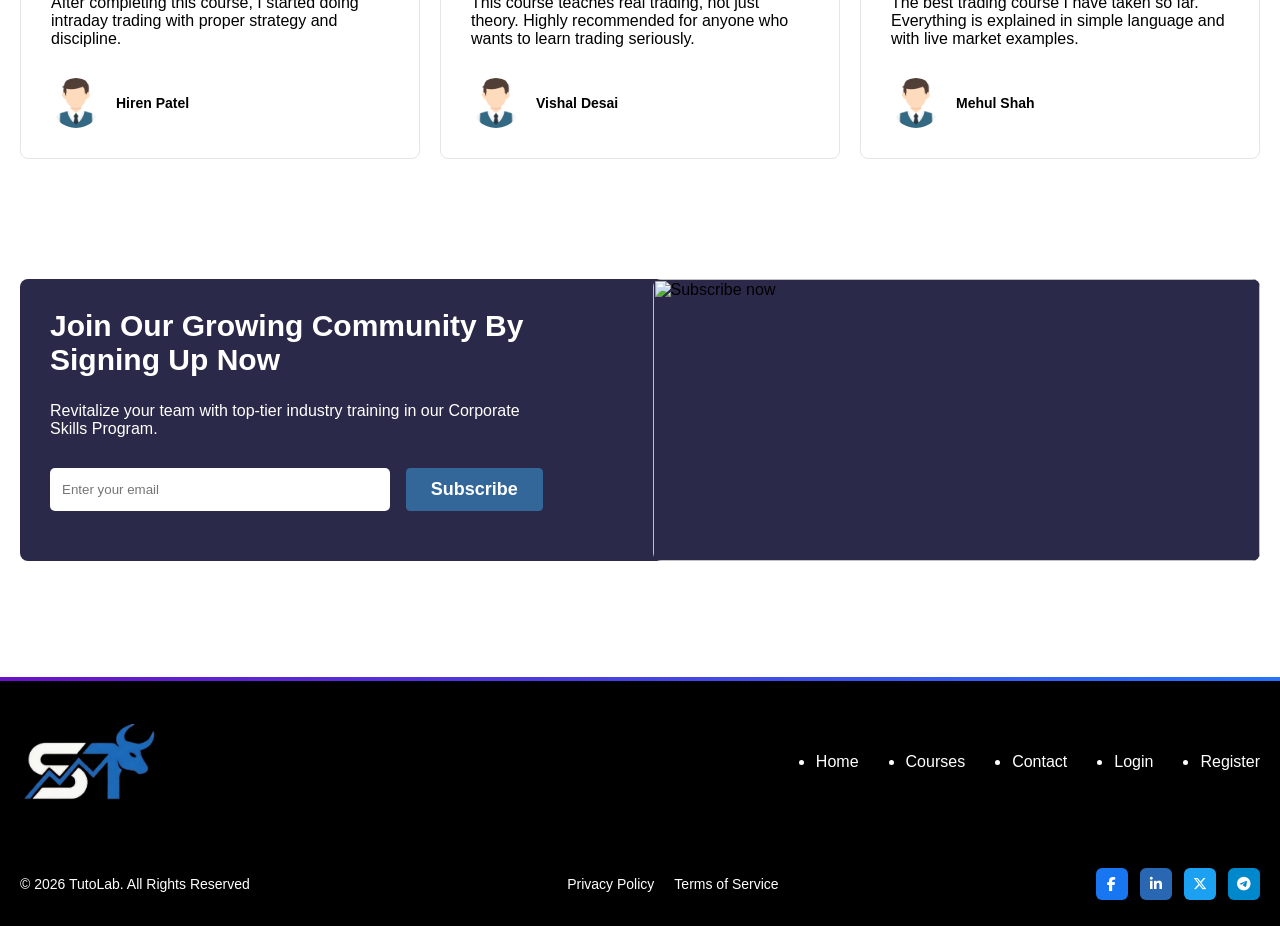
==== commit 43618458: "change" ====
--- a/index.html
+++ b/index.html
@@ -17,7 +17,8 @@
             <nav class="navbar animate delay-1">
                 <a class="navbar-brand" href="index.html">
                     <img src="Images/shree_logo.png" alt="Logo">
-                    <span class="logo-text"><span class="text-foreground">Shreeji</span> <span class="text-primary">Techno</span></span>
+                    <span class="logo-text"><span class="text-foreground">Shreeji</span> <span
+                            class="text-primary">Techno</span></span>
                 </a>
                 <button class="navbar-toggler collapsed" type="button" onclick="toggleDrawer()">
                     <i class="fa fa-bars"></i>
@@ -26,8 +27,8 @@
                     <ul class="menu">
                         <li class="nav-item"><a class="nav-link" href="index.html">Home</a></li>
                         <li class="nav-item"><a class="nav-link" href="techno-algo.html">Algo System</a></li>
-                        <li class="nav-item"><a class="nav-link" href="techno-indicator.html">Techno Indicator</a></li>
-                        
+                        <li class="nav-item"><a class="nav-link" href="indicator.html">Indicator</a></li>
+
                         <li class="nav-item"><a class="nav-link" href="courses.html">Courses</a></li>
                         <li class="nav-item"><a class="nav-link" href="contact.html">Contact</a></li>
                     </ul>
@@ -49,7 +50,7 @@
                     <div class="mobile-item"><a href="techno-indicator.html">Techno Indicator</a></div>
                     <div class="mobile-item"><a href="courses.html">Courses</a></div>
 
-                   
+
 
                     <div class="auth-buttons" bis_skin_checked="1">
                         <a href="login.html" class="login"><i class="fa fa-user-o"></i>Login</a>
@@ -61,97 +62,70 @@
     </header>
     <main class="main-wrapper">
         <section class="banner">
-            <div class="custom--container" bis_skin_checked="1">
-                <div class="banner-div" bis_skin_checked="1">
-                    <div class="banner-first-div animate delay-1" bis_skin_checked="1">
-                        <h1 class="banner-title dynamicColor" data-color_word="[6]">Secure Your Future With Professional
-                            <span class="text--base">Courses</span> And Skill Growth.
+            <canvas id="candlestickCanvas"></canvas>
+
+            <div class="custom--container">
+                <div class="banner-div">
+
+                    <div class="banner-first-div">
+                        <h1 class="banner-title">
+                            Secure Your Future With Professional
+                            <span class="text--base">Courses</span>
+                            And Skill Growth.
                         </h1>
 
-                        <p class="banner-subtitle">Escape Financial Struggle and Take Control of Your Future in our 12
-                            Week Transformation Course</p>
-
-                        <div class="banner-inner" bis_skin_checked="1">
-                            <a class="btn--rounded banner-btn-join" href="courses">
+                        <p class="banner-subtitle">
+                            Escape Financial Struggle and Take Control of Your Future in our 12
+                            Week Transformation Course
+                        </p>
+
+                        <div class="banner-inner">
+                            <a class="banner-btn-join" href="#">
                                 <span class="text"> Explore It </span>
-                                <span class="icon"><i class="fa fa-arrow-right"></i></span>
+                                <span class="icon">→</span>
                             </a>
 
-                            <div class="banner-info" bis_skin_checked="1">
-                                <div class="banner-info-student-images" bis_skin_checked="1">
-                                    <img src="Images/profile_icon.jpg" alt="Student">
+                            <p class="banner-info-text">
+                                Trusted by over <span class="text--base">10,000+</span> students
+                            </p>
+                        </div>
+
+                        <ul class="banner-keywords">
+                            <li><a class="banner-keywords-link" href="#">Trading Courses</a></li>
+                            <li><a class="banner-keywords-link" href="#">Algo Trading Systems</a></li>
+                            <li><a class="banner-keywords-link" href="#">Custom Indicators</a></li>
+                        </ul>
+                    </div>
+
+                    <div class="banner-second-div">
+                        <img class="banner-img" src="Images/standing.png">
+
+                        <div class="banner-floating-cards">
+                            <div class="floating-card">
+                                <div class="floating-card-icon">
+                                    <img src="Images/icon_5.png">
                                 </div>
-
-                                <p class="banner-info-text dynamicColor" data-color_word="[4]">Trusted by over <span
-                                        class="text--base">10,000+</span> students</p>
-                            </div>
-                        </div>
-
-                        <ul class="banner-keywords">
-                            <li class="banner-keywords-item">
-                                <a class="banner-keywords-link" href="#">Trading
-                                    Courses</a>
-                            </li>
-                            <li class="banner-keywords-item">
-                                <a class="banner-keywords-link" href="#">Algo Trading
-                                    Systems</a>
-                            </li>
-                            <li class="banner-keywords-item">
-                                <a class="banner-keywords-link" href="#">Custom
-                                    Indicators</a>
-                            </li>
-                        </ul>
-                    </div>
-                    <div class="banner-second-div animate delay-2" bis_skin_checked="1">
-                        <img class="banner-img" src="Images/Tacticaltrading.png" alt="Banner Image">
-
-                        <div class="banner-floating-cards" bis_skin_checked="1">
-                            <div class="floating-card animate delay-3" bis_skin_checked="1">
-                                <div class="floating-card-icon" bis_skin_checked="1">
-                                    <img src="Images/icon_5.png" alt="Close Tag">
+                                <div class="floating-card-content">
+                                    <h6>Trading Basics Mastery</h6>
                                 </div>
-                                <div class="floating-card-content" bis_skin_checked="1">
-                                    <h6 class="floating-card-title">Trading Basics Mastery</h6>
-                                    <!-- <ul class="floating-card-info">
-                                        <li class="floating-card-info-item">
-                                            <span>$99.00 USD</span>
-                                        </li>
-                                        <li class="floating-card-info-item">
-                                            <span>18 Lessons</span>
-                                        </li>
-                                    </ul> -->
+                            </div>
+
+                            <div class="floating-card">
+                                <div class="floating-card-icon">
+                                    <img src="Images/icon_7.png">
                                 </div>
-                            </div>
-
-                            <div class="floating-card animate animate-left delay-3" bis_skin_checked="1">
-                                <div class="floating-card-icon" bis_skin_checked="1">
-                                    <img src="Images/icon_7.png" alt="Close Tag">
+                                <div class="floating-card-content">
+                                    <h6>Pro Trading Indicators Pack</h6>
                                 </div>
-                                <div class="floating-card-content" bis_skin_checked="1">
-                                    <h6 class="floating-card-title">Pro Trading Indicators Pack</h6>
-
-                                    <!-- <ul class="floating-card-info">
-                                        <li class="floating-card-info-item">
-                                            <span>$99.00 USD</span>
-                                        </li>
-                                        <li class="floating-card-info-item">
-                                            <span>18 Lessons</span>
-                                        </li>
-                                    </ul> -->
-                                </div>
-                            </div>
-
-
-
-
-
-                        </div>
-                    </div>
+                            </div>
+                        </div>
+                    </div>
+
                 </div>
             </div>
         </section>
     </main>
-    <section class="used-by">
+    <!-- <section class="used-by">
         <div class="custom--container" bis_skin_checked="1">
             <h6 class="used-by-title animate delay-1">Used by the world's most average companies</h6>
             <div class="used-by-logos animate delay-2" bis_skin_checked="1">
@@ -164,7 +138,7 @@
                 <img class="animate animate-zoom delay-2" src="Images/logo_7.png" alt="Image">
             </div>
         </div>
-    </section>
+    </section> -->
     <section class="why-join py-120">
         <div class="custom--container" bis_skin_checked="1">
             <div class="row g-4 why-join-content-row" bis_skin_checked="1">
@@ -259,7 +233,8 @@
     <section class="courses">
         <div class="custom--container">
             <h3 class="courses-title animate delay-1">An Extensive Range Of Courses</h3>
-            <p class="courses-description animate delay-2">Explore 100+ Online Video Courses, With New Additions Each Month To Choose
+            <p class="courses-description animate delay-2">Explore 100+ Online Video Courses, With New Additions Each
+                Month To Choose
                 From.</p>
             <div class="courses-grid">
                 <div class="course-card courses-card--1 animate delay-3" bis_skin_checked="1">
@@ -327,9 +302,11 @@
                 <div class="live-course-info-row-one">
                     <div class="live-course-info-content">
                         <h3 class="live-course-info-title animate delay-2">What Will You Learn In Trading Course?</h3>
-                        <p class="live-course-info-description animate delay-3">Get real-time trading knowledge and practical market
+                        <p class="live-course-info-description animate delay-3">Get real-time trading knowledge and
+                            practical market
                             experience.</p>
-                        <a class="live-course-info-lightbox animate-zoom delay-2" href="https://www.youtube.com/watch?v=WOb4cj7izpE">
+                        <a class="live-course-info-lightbox animate-zoom delay-2"
+                            href="https://www.youtube.com/watch?v=WOb4cj7izpE">
                             <img src="https://script.viserlab.com/tutolab/assets/images/frontend/course_info/64dddd5b1d8401692261723.jpg"
                                 alt="Live Course Info Lightbox Thumb">
                         </a>
@@ -411,7 +388,8 @@
 
     <section class="student-reviews">
         <div class="custom--container">
-            <h3 class="student-reviews-title animate delay-1">Join Over 1,000 Happy Students From All Over The World</h3>
+            <h3 class="student-reviews-title animate delay-1">Join Over 1,000 Happy Students From All Over The World
+            </h3>
             <div class="student-reciews-row">
                 <div class="student-reviews-card animate delay-2" bis_skin_checked="1">
                     <div class="review-card">
@@ -698,5 +676,94 @@
         });
     });
 </script>
+<script>
+    const canvas = document.getElementById("candlestickCanvas");
+    const ctx = canvas.getContext("2d");
+
+    canvas.width = window.innerWidth;
+    canvas.height = document.querySelector(".banner").offsetHeight;
+
+    let candles = [];
+    let frame = 0;
+
+    function drawGrid() {
+        ctx.strokeStyle = "rgba(255,255,255,0.05)";
+        ctx.lineWidth = 1;
+
+        for (let i = 0; i < canvas.width; i += 80) {
+            ctx.beginPath();
+            ctx.moveTo(i, 0);
+            ctx.lineTo(i, canvas.height);
+            ctx.stroke();
+        }
+
+        for (let i = 0; i < canvas.height; i += 60) {
+            ctx.beginPath();
+            ctx.moveTo(0, i);
+            ctx.lineTo(canvas.width, i);
+            ctx.stroke();
+        }
+    }
+
+    function createCandle() {
+        let open = Math.random() * canvas.height;
+        let close = open + (Math.random() - 0.5) * 60;
+        let high = Math.max(open, close) + Math.random() * 20;
+        let low = Math.min(open, close) - Math.random() * 20;
+
+        candles.push({ open, close, high, low });
+    }
+
+    function drawCandles() {
+        ctx.clearRect(0, 0, canvas.width, canvas.height);
+
+        drawGrid();
+
+        let x = 50;
+        candles.forEach(candle => {
+            // wick
+            ctx.beginPath();
+            ctx.moveTo(x, candle.high);
+            ctx.lineTo(x, candle.low);
+            ctx.strokeStyle = "white";
+            ctx.stroke();
+
+            // body
+            ctx.beginPath();
+            ctx.rect(
+                x - 5,
+                Math.min(candle.open, candle.close),
+                10,
+                Math.abs(candle.open - candle.close)
+            );
+
+            if (candle.close > candle.open) {
+                ctx.fillStyle = "#00ff9d";
+            } else {
+                ctx.fillStyle = "#ff3b3b";
+            }
+
+            ctx.fill();
+            x += 22;
+        });
+    }
+
+    function animate() {
+        frame++;
+
+        // SPEED CONTROL (increase number = slower)
+        if (frame % 5 === 0) {
+            if (candles.length * 22 > canvas.width) {
+                candles.shift();
+            }
+            createCandle();
+        }
+
+        drawCandles();
+        requestAnimationFrame(animate);
+    }
+
+    animate();
+</script>
 
 </html>
--- a/assets/css/style.css
+++ b/assets/css/style.css
@@ -369,16 +369,44 @@
         width: 300px;
     }
 }
-
+.indicator-page .course-card-btn-enroll {
+    cursor: pointer !important;
+}
 
 
 /* ----------- main wrapper ------- */
 
+
+
 section.banner {
+    position: relative;
     padding-top: 120px;
     padding-bottom: 120px;
-}
-
+    overflow: hidden;
+    background: linear-gradient(-45deg, #0f2027, #203a43, #2c5364, #0f2027);
+    background-size: 400% 400%;
+    animation: gradientMove 12s ease infinite;
+    color: white;
+}
+@keyframes gradientMove {
+    0% { background-position: 0% 50%; }
+    50% { background-position: 100% 50%; }
+    100% { background-position: 0% 50%; }
+}
+#candlestickCanvas {
+    position: absolute;
+    top: 0;
+    left: 0;
+    width: 100%;
+    height: 100%;
+    opacity: 0.25;
+    z-index: 0;
+}
+.floating-card-content h6 {
+    padding: 0;
+    margin: 0;
+    color: black;
+}
 .banner-div {
     display: flex;
     flex-wrap: wrap;
@@ -2415,4 +2443,49 @@
 .delay-1 { transition-delay: 0.2s; }
 .delay-2 { transition-delay: 0.4s; }
 .delay-3 { transition-delay: 0.6s; }
-.delay-4 { transition-delay: 0.8s; }+.delay-4 { transition-delay: 0.8s; }
+
+
+
+/* table degin------ */
+
+.pricing_of_algo {
+    overflow-x: auto;
+}
+
+.algo-table {
+    width: 100%;
+    border-collapse: collapse;
+    font-family: Arial, sans-serif;
+    text-align: center;
+}
+
+/* Header */
+.algo-table thead th {
+    background: #f5f5f5;
+    font-size: 18px;
+    padding: 15px;
+    border: 1px solid #ddd;
+    font-weight: 600;
+}
+
+/* Body */
+.algo-table td {
+    padding: 15px;
+    border: 1px solid #ddd;
+    font-size: 16px;
+}
+
+/* Row hover */
+.algo-table tbody tr:hover {
+    background: #fafafa;
+}
+
+/* Responsive */
+@media (max-width: 768px) {
+    .algo-table th,
+    .algo-table td {
+        padding: 10px;
+        font-size: 14px;
+    }
+}
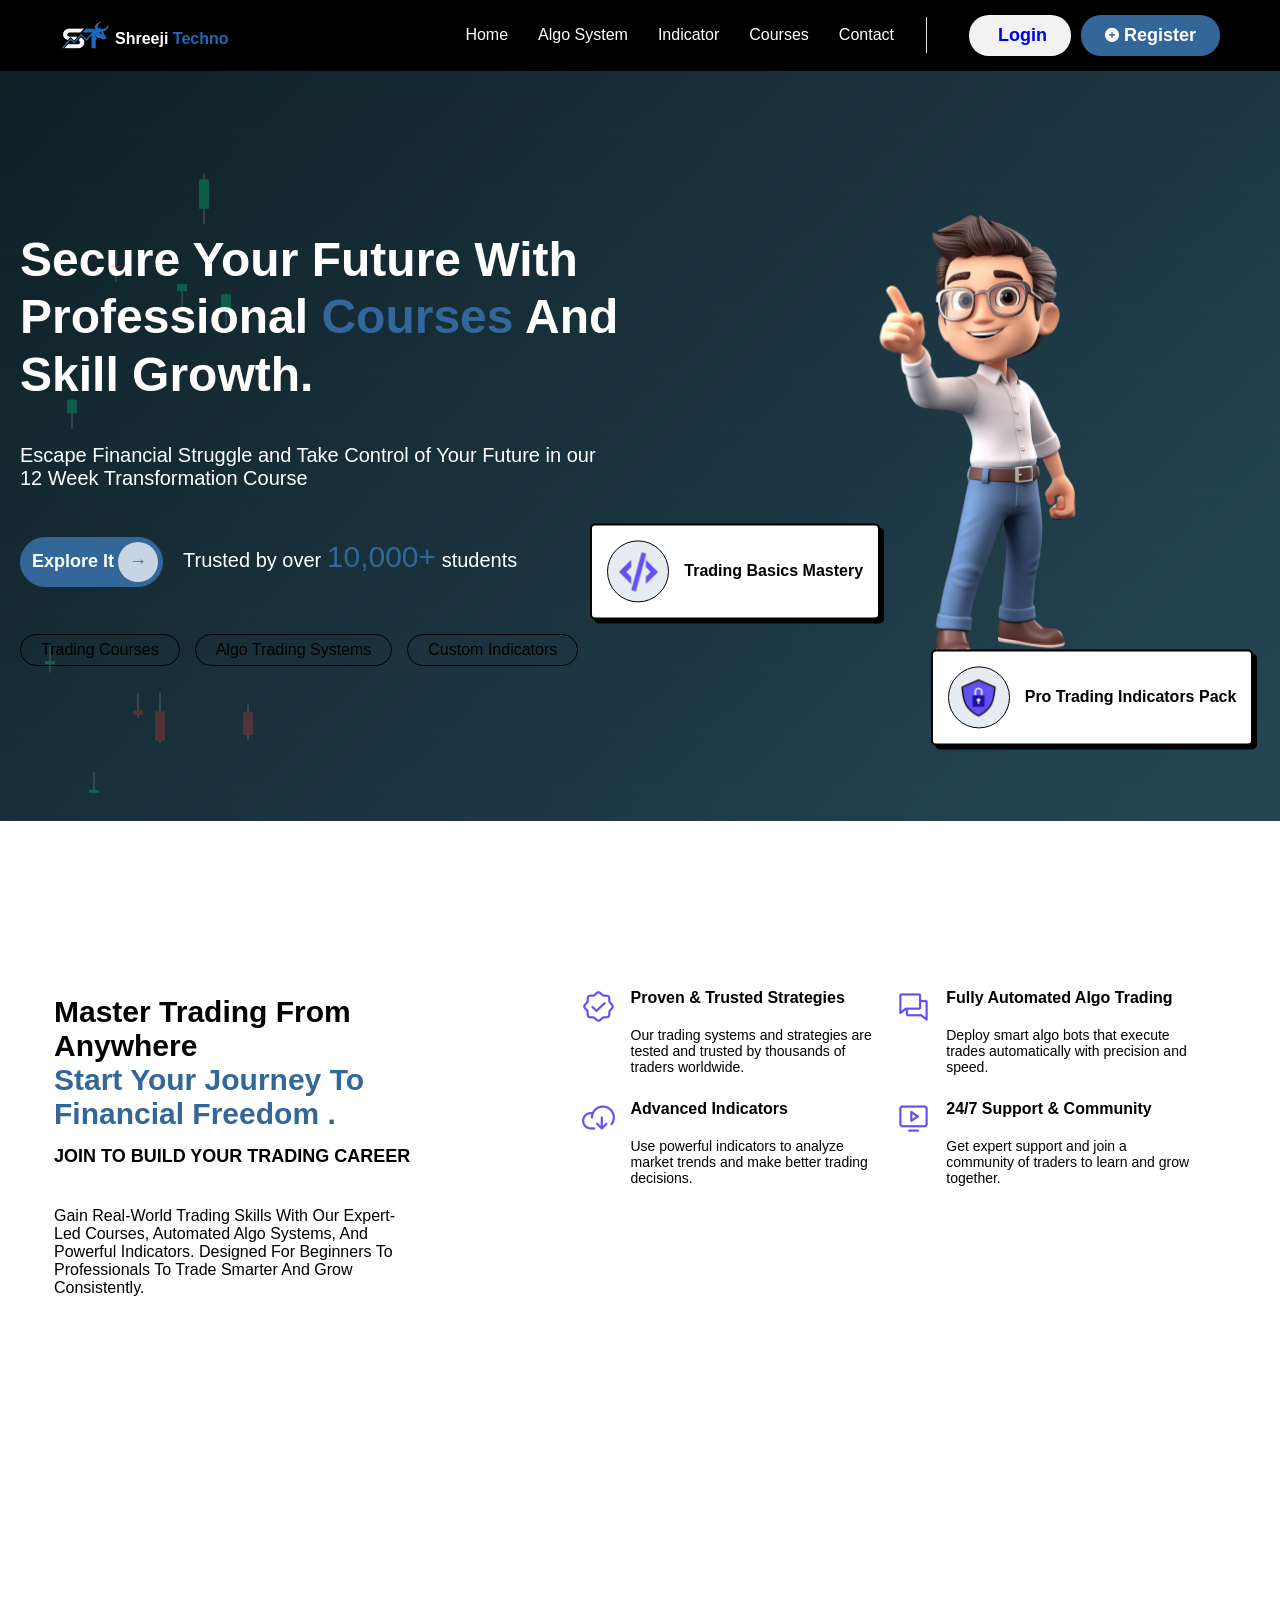
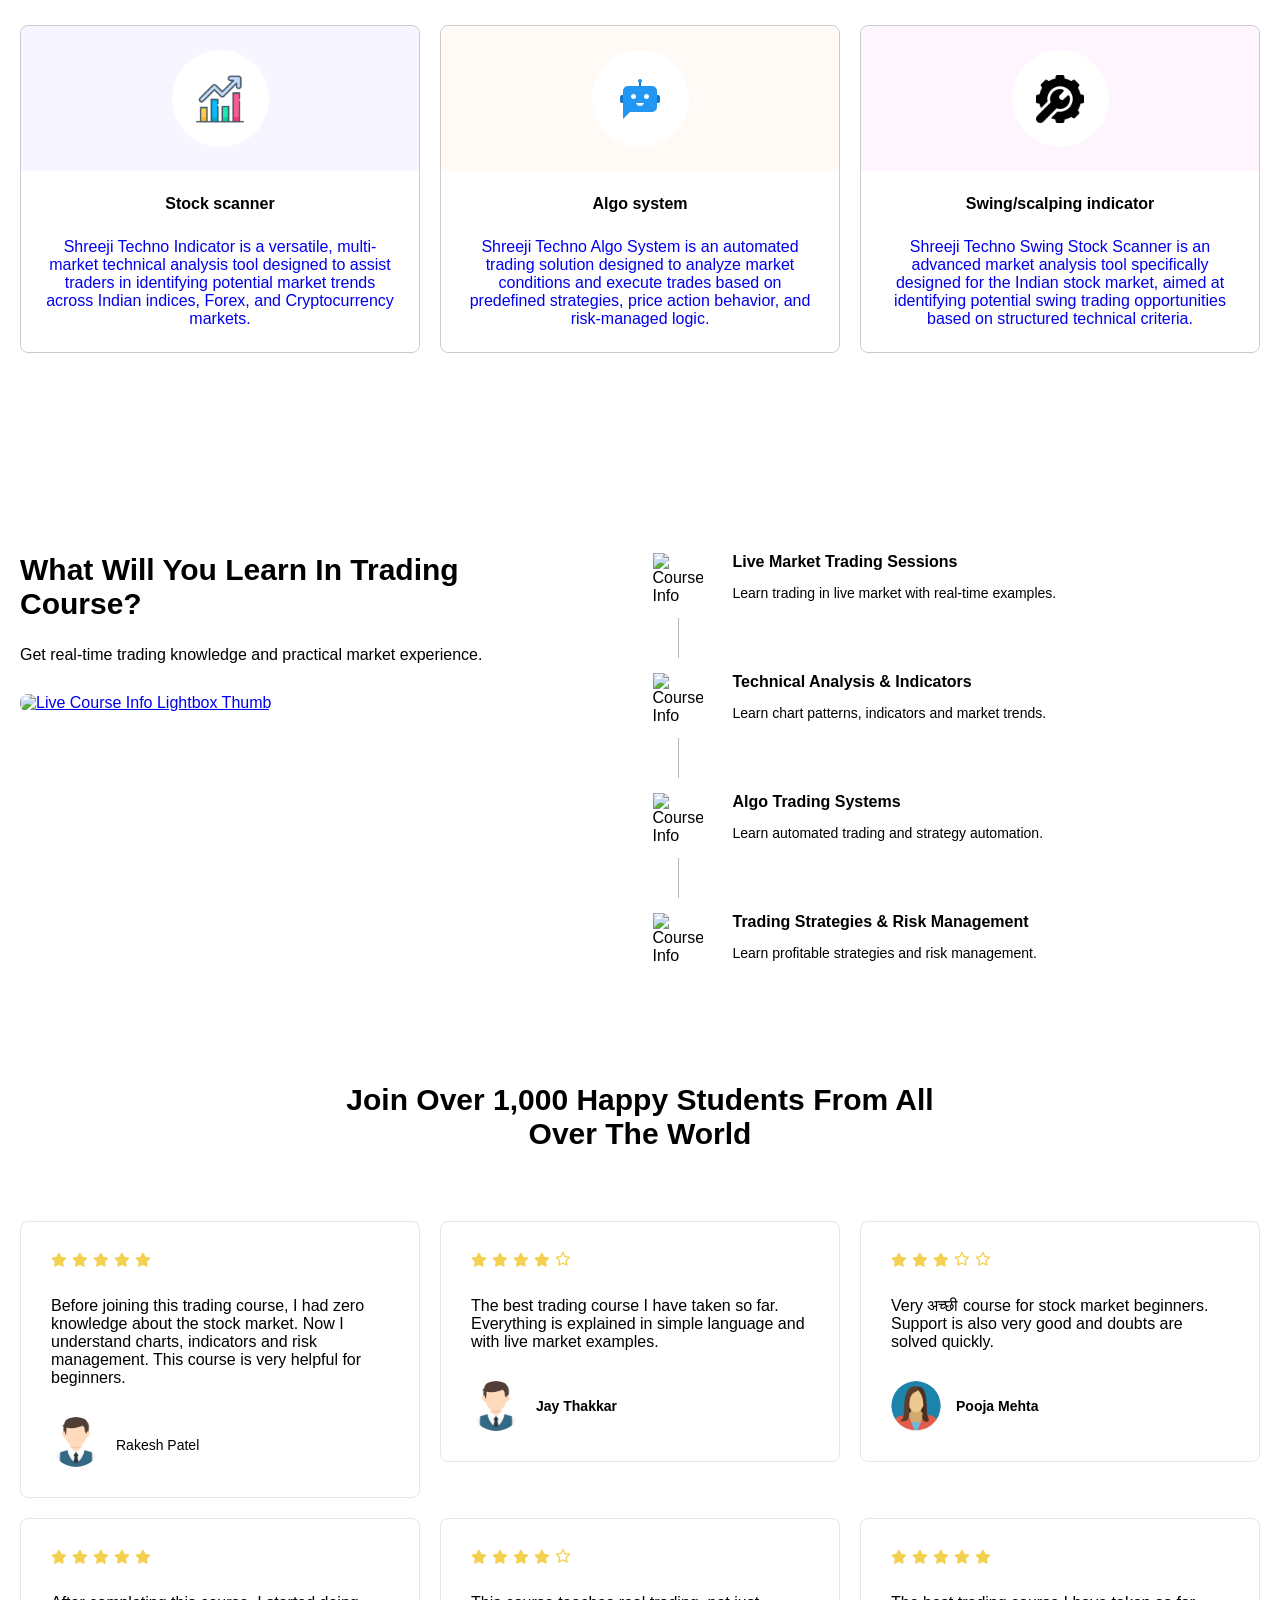
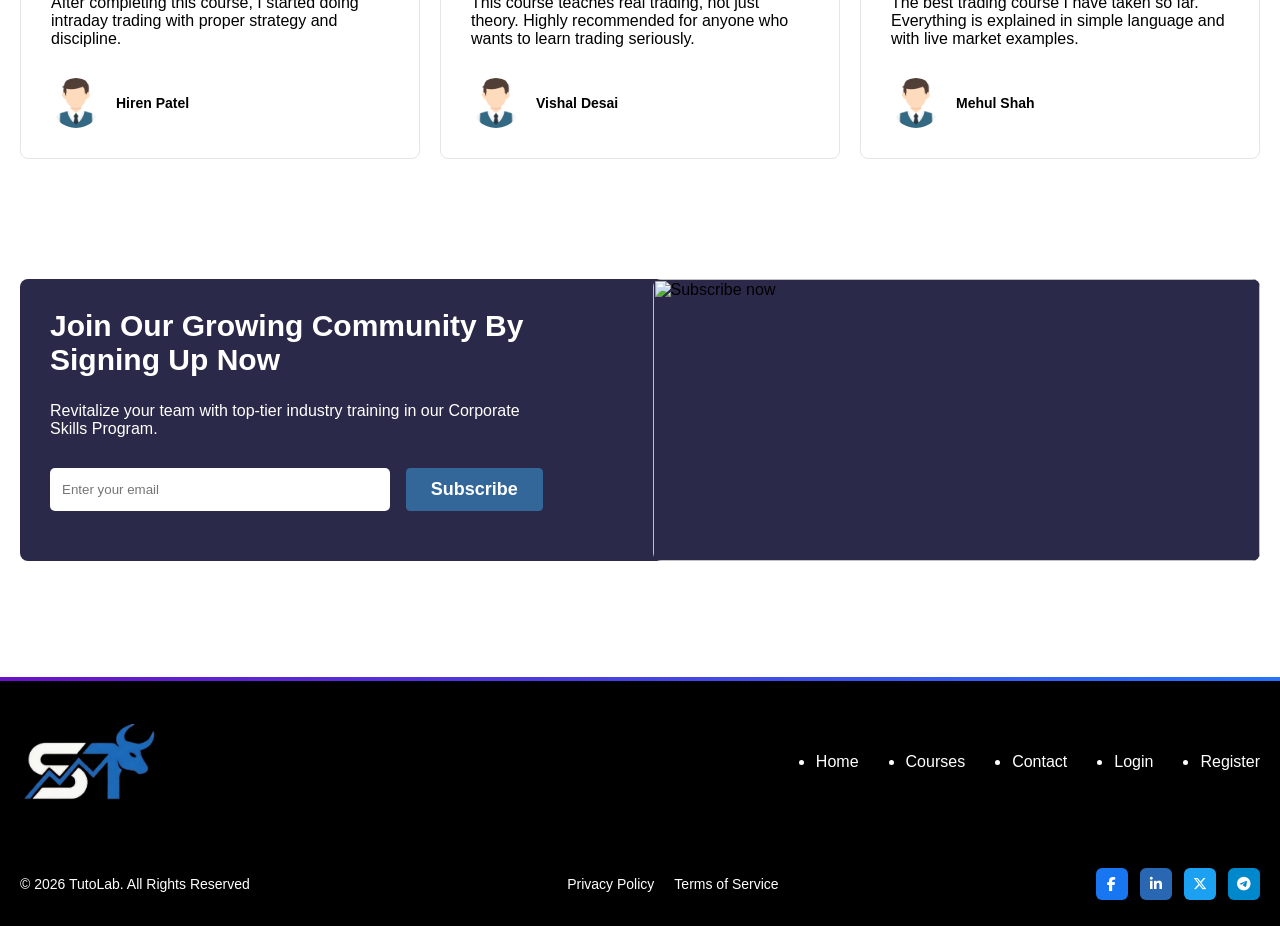
==== commit e7e9e370: "header-change" ====
--- a/index.html
+++ b/index.html
@@ -47,7 +47,7 @@
                 <div class="mobile-menu">
                     <div class="mobile-item"><a href="index.html">Home</a></div>
                     <div class="mobile-item"><a href="techno-algo.html">Algo System</a></div>
-                    <div class="mobile-item"><a href="techno-indicator.html">Techno Indicator</a></div>
+                    <div class="mobile-item"><a href="indicator.html">Techno Indicator</a></div>
                     <div class="mobile-item"><a href="courses.html">Courses</a></div>
 
 
